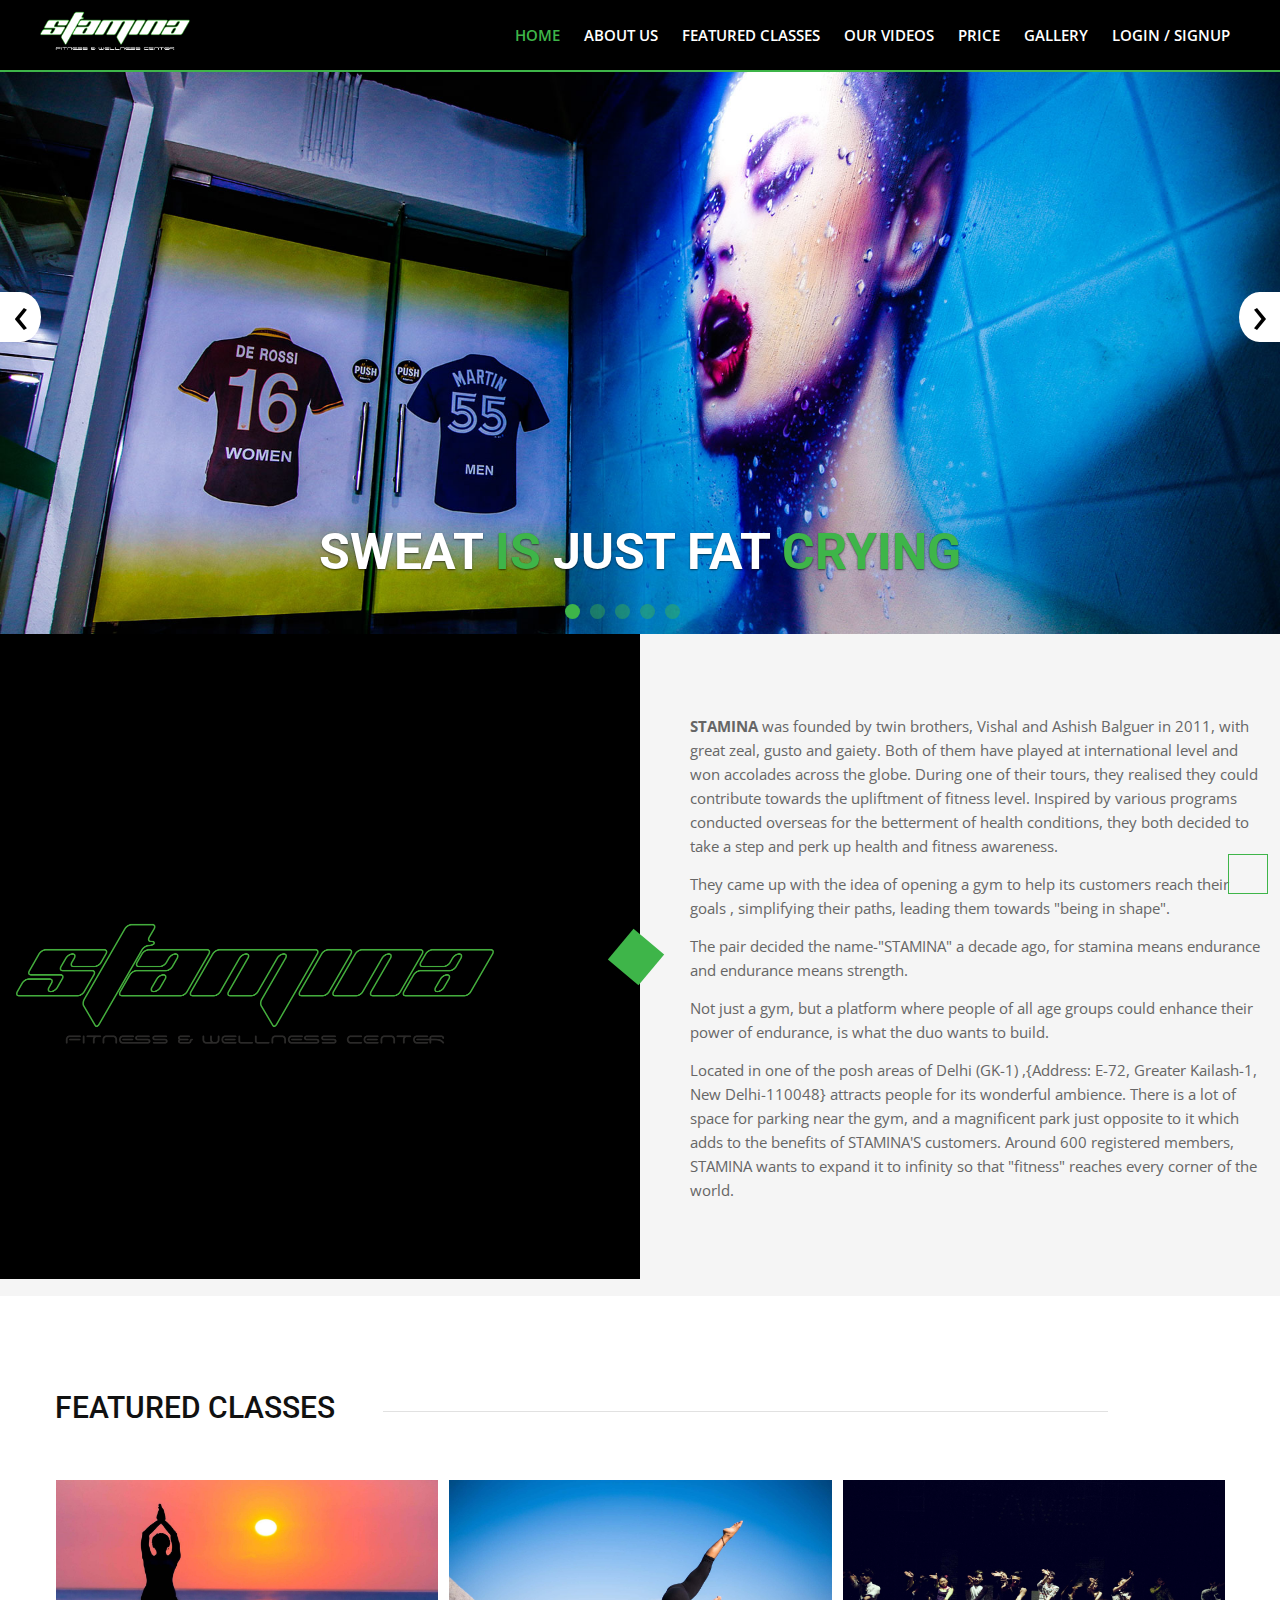
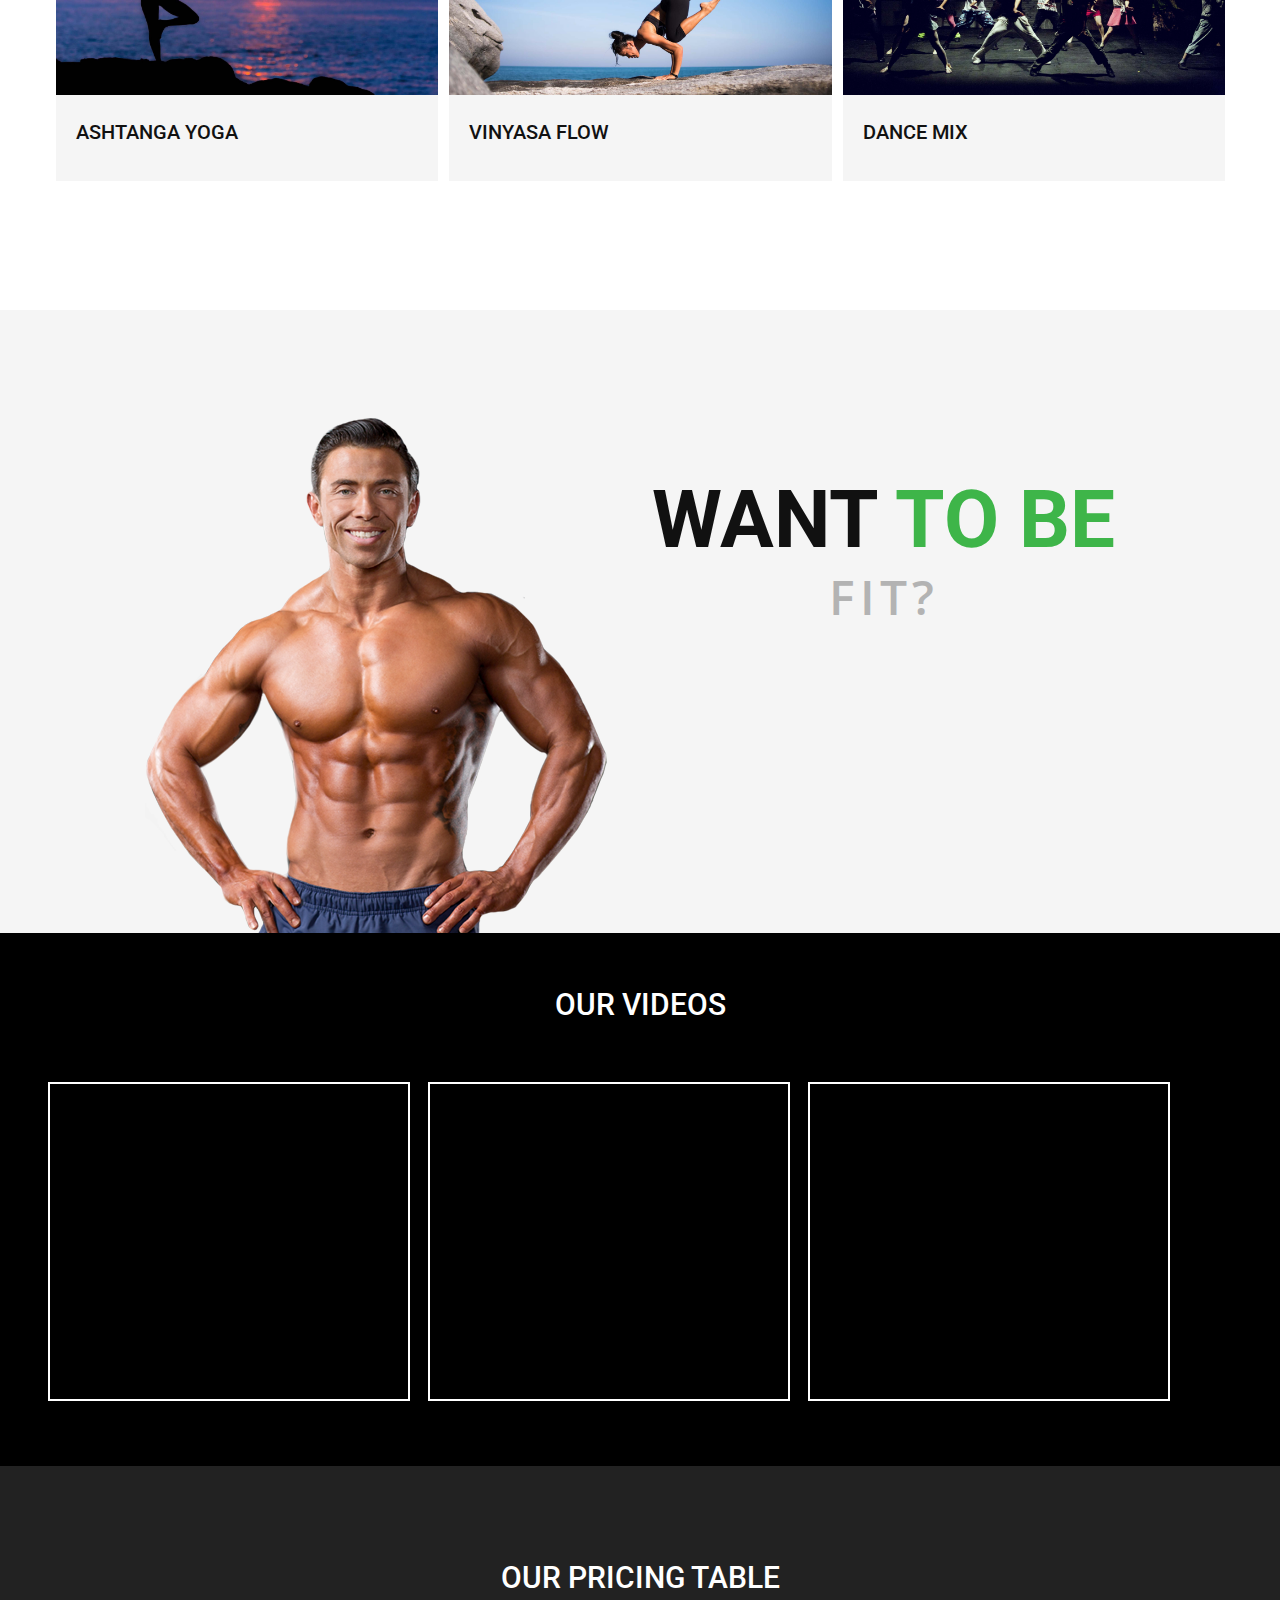
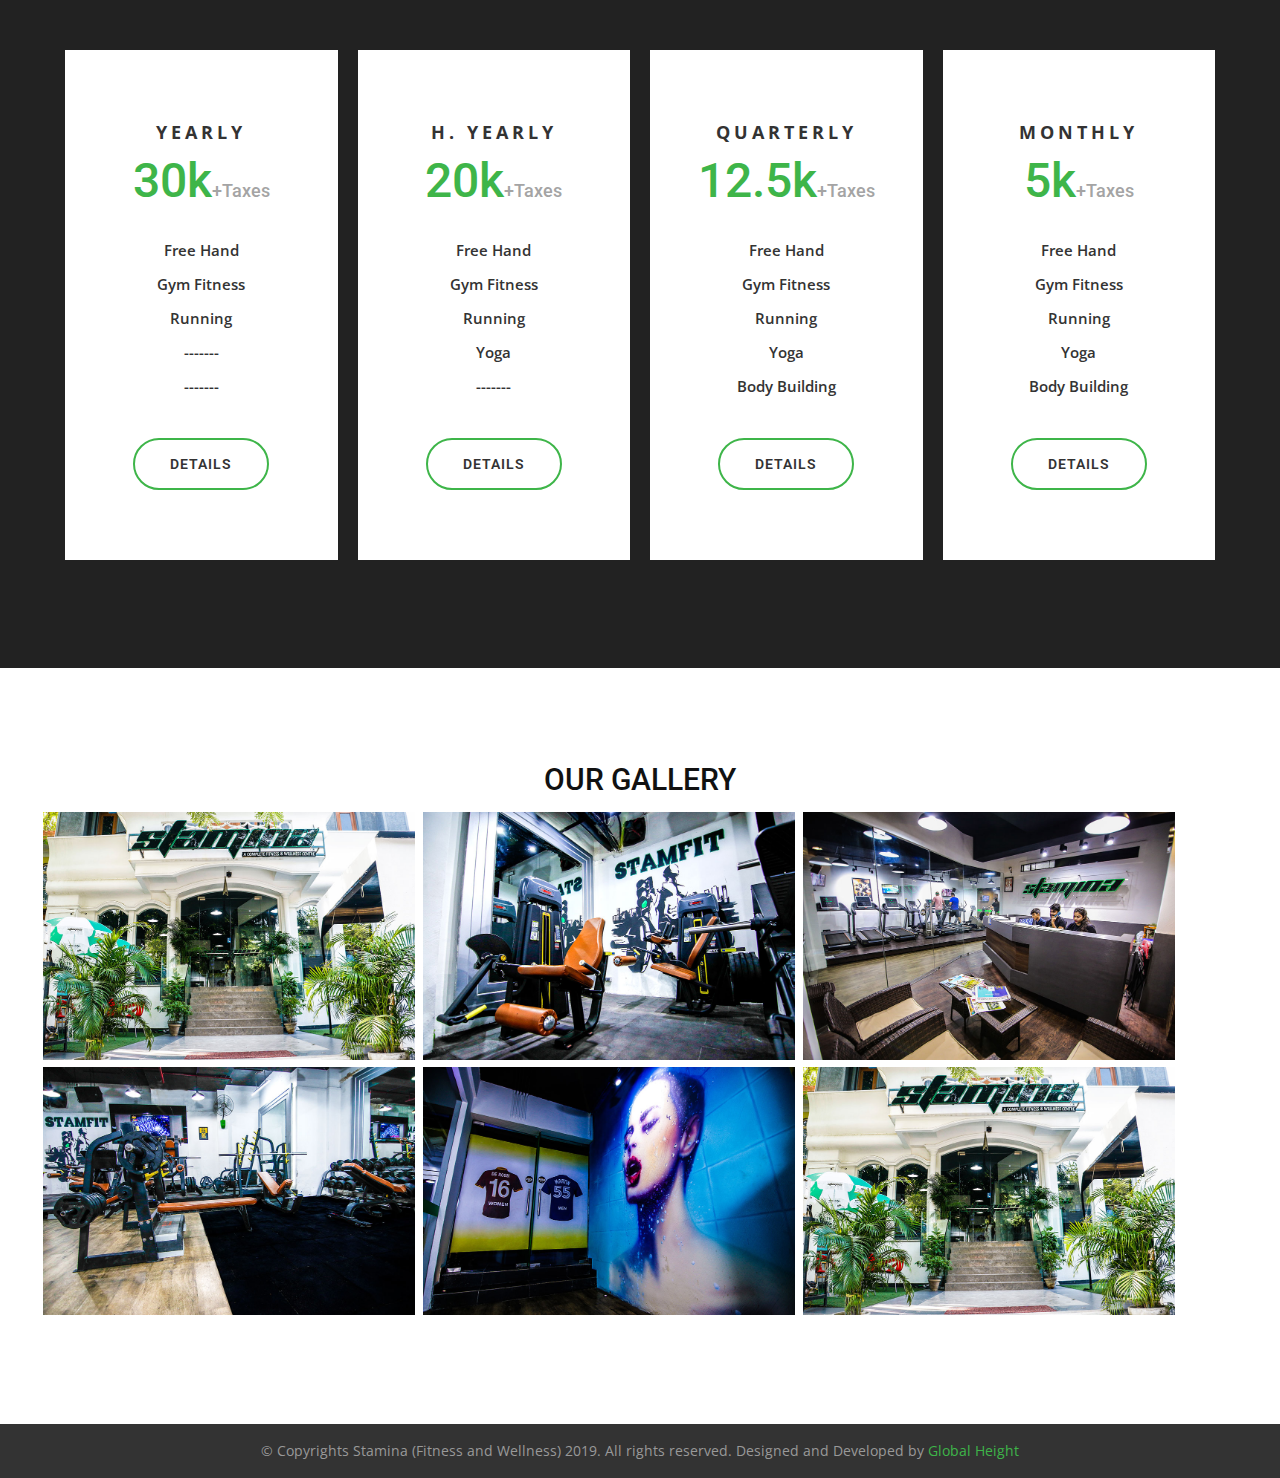
==== index.html @ f1e79137 "intial commit" ====
﻿<html>
<head>
    <meta charset="utf-8">
    <meta http-equiv="x-ua-compatible" content="ie=edge">
    <title>Fitness and Wellness</title>
    <meta name="robots" content="index, follow">
    <meta name="viewport" content="width=device-width, initial-scale=1">





    <!-- Font Awesome CSS
        ============================================ -->
    <link href="css/font-awesome.min.css" rel="stylesheet" />
    <link rel="stylesheet" href="css/main.css">
    <link rel="stylesheet" type="text/css" href="css/flaticon.css">
    <link rel="stylesheet" type="text/css" href="css/site.css">
    <link href="css/owl.carousel.min.css" rel="stylesheet" />
    <link href="css/owl.theme.default.css" rel="stylesheet" />


    <style>
        .css-only-modal-check {
            pointer-events: auto;
        }

            .css-only-modal-check:checked ~ .css-only-modal {
                opacity: 1;
                pointer-events: auto;
            }

        .css-only-modal {
            width: 60%;
            background: #FFF;
            z-index: 1;
            display: inline-block;
            position: relative;
            pointer-events: auto;
            padding: 25px;
            text-align: right;
            border-radius: 4px;
            white-space: normal;
            display: inline-block;
            vertical-align: middle;
            opacity: 0;
            pointer-events: none;
        }

            .css-only-modal h2 {
                text-align: center;
            }

            .css-only-modal p {
                text-align: left;
            }

        .css-only-modal-close {
            position: absolute;
            top: -2px;
            right: 5px;
        }

        .css-only-modal-check {
            display: none;
        }

            .css-only-modal-check:checked ~ #screen-shade {
                opacity: 0.5;
                pointer-events: auto;
            }

        #screen-shade {
            opacity: 0;
            background: #000;
            position: absolute;
            left: 0;
            right: 0;
            top: 0;
            bottom: 0;
            pointer-events: none;
            transition: opacity 0.8s;
        }

        .inverse {
            color: DarkCyan;
            background: White;
        }

        .grey {
            color: White;
            background: DimGrey;
        }

        .grey-light {
            color: DimGrey;
            background: White;
        }
    </style>







    <link rel="stylesheet" href="css/style.css">
</head>

<body>

    <!-- Start wrapper -->
    <div class="wrapper">
        <header class="main-header header-style1 stick" id="sticker">
            <!-- Start Header Top Area -->
            <div class="header-top-area">
                <div class="container">
                    <div class="row">
                        <div class="div-box">
                            <div class="logo-area">
                                <a href="/" title="Stamina Wellness &amp; Fitness Centre">
                                    <img src="images/logo.png" alt="logo"></a>
                            </div>
                            <div class="main-menu">
                                <nav>
                                    <ul id="nav">
                                        <li class="current"><a href="#myCarousel">Home</a></li>
                                        <li><a href="#about">About us</a></li>
                                        <li><a href="#classes">FEATURED CLASSES</a></li>
                                        <li><a href="#schedule">OUR VIDEOS</a></li>
                                        <li><a href="#price">Price</a></li>
                                        <li><a href="#gallery">gallery</a></li>
                                        <li><a href="javascript:void(0);">Login / Signup</a></li>
                                    </ul>
                                </nav>
                            </div>
                        </div>

                    </div>
                </div>
            </div>
            <!-- End header Top Area -->

            <!-- mobile-menu-area start -->
            <div class="mobile-menu-area">
                <div class="container">
                    <div class="row">
                        <div class="col-md-12">
                            <div class="mobile-menu">
                                <nav id="dropdown" style="display: block;">
                                    <ul>
                                        <li><a href="#about" title="About Stamina Wellness &amp; Fitness Centre">About</a></li>
                                        <li><a href="#classes" title="Featured Classes">Classes</a></li>
                                        <li><a href="#schedule" title="Videos of Stamfit">Videos</a></li>
                                        <li><a href="#trainers" title="Stamfit's Trainers">Trainers</a></li>
                                        <li><a href="#price" title="Our Price">Price</a>

                                        </li>
                                        <li><a href="#news" title="Latest News">News</a></li>
                                        <li><a href="#contact" title="Contact Stamina Wellness &amp; Fitness Centre">Contact</a></li>
                                    </ul>
                                </nav>
                            </div>
                        </div>
                    </div>
                </div>
            </div>
            <!-- mobile-menu-area end -->
        </header>
        <!-- End Header area -->

        <!-- Start slider area  -->

        <div class="container-fluid d">


            <div id="myCarousel" class="carousel slide owl-carousel">

                <div class="item">
                    <img src="images/slide3.jpg" alt="Los Angeles" style="width: 100%;">
                    <div class="carousel-caption">
                        <h3 class="dd">SWEAT <span style="color: #3EB549;">IS</span> JUST FAT <span style="color: #3EB549;">CRYING</span></h3>

                    </div>
                </div>
                <div class="item active">
                    <img src="images/slide4.jpg" alt="Chicago" style="width: 100%;">
                    <div class="carousel-caption">
                        <h3 class="dd">SWEAT <span style="color: #3EB549;">IS</span> JUST FAT <span style="color: #3EB549;">CRYING</span></h3>

                    </div>
                </div>
                <div class="item">
                    <img src="images/slide5.jpg" alt="New York" style="width: 100%;">
                    <div class="carousel-caption">
                        <h3 class="dd">SWEAT <span style="color: #3EB549;">IS</span> JUST FAT <span style="color: #3EB549;">CRYING</span></h3>

                    </div>
                </div>
                <div class="item">
                    <img src="images/slide6.jpg" alt="New York" style="width: 100%;">
                    <div class="carousel-caption">
                        <h3 class="dd">SWEAT <span style="color: #3EB549;">IS</span> JUST FAT <span style="color: #3EB549;">CRYING</span></h3>

                    </div>
                </div>
                <div class="item">
                    <img src="images/slide7.jpg" alt="New York" style="width: 100%;">
                    <div class="carousel-caption">
                        <h3 class="dd">SWEAT <span style="color: #3EB549;">IS</span> JUST FAT <span style="color: #3EB549;">CRYING</span></h3>

                    </div>
                </div>

            </div>
        </div>





        <!-- Start About fitness area -->
        <div class="about-fitness-area" id="about">
            <div class="container-fluid">
                <div class="about-fitness-left">
                    <div class="about-left-img padding-space">
                        <img src="images/about-logo.png" alt="Stamina">
                        <div class="overly">
                        </div>
                    </div>
                </div>
                <div class="about-fitness-right padding-space">
                    <p><strong>STAMINA</strong> was founded by twin brothers, Vishal and Ashish Balguer in 2011, with great zeal, gusto and gaiety. Both of them have played at international level and won accolades across the globe. During one of their tours, they realised they could contribute towards the upliftment of fitness level. Inspired by various programs conducted overseas for the betterment of health conditions, they both decided to take a step and perk up health and fitness awareness.</p>
                    <p>They came up with the idea of opening a gym to help its customers reach their goals , simplifying their paths, leading them towards "being in shape".</p>
                    <p>The pair decided the name-"STAMINA" a decade ago, for stamina means endurance and endurance means strength.</p>
                    <p>Not just a gym, but a platform where people of all age groups could enhance their power of endurance, is what the duo wants to build.</p>
                    <p>Located in one of the posh areas of Delhi (GK-1) ,{Address: E-72, Greater Kailash-1, New Delhi-110048} attracts people for its wonderful ambience. There is a lot of space for parking near the gym, and a magnificent park just opposite to it which adds to the benefits of STAMINA'S customers. Around 600 registered members, STAMINA wants to expand it to infinity so that "fitness" reaches every corner of the world.</p>


                </div>
            </div>
        </div>
        <!-- End About fitness area -->

        <!-- Start feature classes area -->
        <div class="feature-classes-area nav-on-hover" id="classes">
            <div class="container">
                <div class="section-title">
                    <h2>Featured Classes</h2>
                </div>
            </div>
            <div class="container">
                <div id="featuredclasses" class="owl-carousel gym-carousel nav-control-top">
                    <div class="item">
                        <div class="single-product-classes">
                            <div class="single-product">
                                <a href="#" title="ASHTANGA YOGA">
                                    <img class="img-responsive" src="images/ashtanga.jpg" alt="product"></a>

                            </div>
                            <div class="product-content">
                                <h3><a href="#" title="ASHTANGA YOGA">ASHTANGA YOGA</a></h3>
                            </div>
                        </div>
                    </div>
                    <div class="item">
                        <div class="single-product-classes">
                            <div class="single-product">
                                <a href="#" title="VINYASA FLOW">
                                    <img class="img-responsive" src="images/vinyasa.png" alt="product"></a>

                            </div>
                            <div class="product-content">
                                <h3><a href="#" title="VINYASA FLOW">VINYASA FLOW</a></h3>
                            </div>
                        </div>
                    </div>
                    <div class="item">
                        <div class="single-product-classes">
                            <div class="single-product">
                                <a href="#" title="DANCE MIX">
                                    <img class="img-responsive" src="images/dance-mix.jpg" alt="product"></a>
                            </div>
                            <div class="product-content">
                                <h3><a href="#" title="DANCE MIX">DANCE MIX</a></h3>
                                <!--<span class="author"><i class="fa fa-user"></i>Jhon Carry</span>-->
                            </div>
                        </div>
                    </div>
                    <div class="item active">
                        <div class="single-product-classes">
                            <div class="single-product">
                                <a href="#" title="Daily Yoga">
                                    <img class="img-responsive" src="images/daily-yoga.jpg" alt="product"></a>

                            </div>
                            <div class="product-content">
                                <h3><a href="#" title="Daily Yoga">Daily Yoga</a></h3>
                                <!--<span class="author"><i class="fa fa-user"></i>Jhon Carry</span>-->
                            </div>
                        </div>
                    </div>
                    <div class="item active">
                        <div class="single-product-classes">
                            <div class="single-product">
                                <a href="#" title="ZUMBA">
                                    <img class="img-responsive" src="images/zumba.png" alt="product"></a>
                            </div>
                            <div class="product-content">
                                <h3><a href="#" title="ZUMBA">ZUMBA</a></h3>
                            </div>
                        </div>
                    </div>
                </div>
            </div>
        </div>
        <!-- End feature product area -->
        <!-- Start being body builder area -->
        <div class="being-body-builder  bg-secondary padding-top">
            <div class="container">
                <div class="div-box">
                    <div class="div-box-left">
                        <div class="being-left-img">
                            <img src="images/being-builder.png" alt="being-builder">
                        </div>
                    </div>
                    <div class="div-box-right">
                        <div class="being-right-content">
                            <div class="being-content">
                                <h2>WANT <span>TO BE</span></h2>
                                <p>FIT?</p>
                            </div>
                        </div>
                    </div>
                </div>
            </div>
        </div>
        <!-- End being body builder area -->

        <!-- Start class schedule area -->
        <div class="class-schedule" id="schedule">
            <div class="container">
                <div class="row">
                    <div class="col-lg-12 col-md-12 col-sm-12 col-xs-12">
                        <div class="section-title">
                            <h2>Our Videos</h2>
                        </div>
                    </div>
                </div>
                <div class="row portfolioContainer gallery-wrapper zoom-gallery" style="position: relative; height: 329px;">
                    <div class="col-lg-4 col-md-4 col-sm-4 col-xs-12 Yoga Gym" style="position: absolute; left: 0px; top: 0px;">
                        <div class="gallery-boxeas">
                            <iframe width="100%" height="315" src="https://www.youtube.com/embed/RDUNcm5e3fc" frameborder="0" allow="autoplay; encrypted-media" allowfullscreen=""></iframe>
                        </div>
                    </div>


                    <div class="col-lg-4 col-md-4 col-sm-4 col-xs-12 Yoga Gym" style="position: absolute; left: 380px; top: 0px;">
                        <div class="gallery-boxeas">
                            <iframe width="100%" height="315" src="https://www.youtube.com/embed/rJl1Ot7H3kY" frameborder="0" allow="autoplay; encrypted-media" allowfullscreen=""></iframe>
                        </div>
                    </div>

                    <div class="col-lg-4 col-md-4 col-sm-4 col-xs-12 Yoga Gym" style="position: absolute; left: 760px; top: 0px;">
                        <div class="gallery-boxeas">
                            <iframe width="100%" height="315" src="https://www.youtube.com/embed/jFDiUPGBBL8" frameborder="0" allow="autoplay; encrypted-media" allowfullscreen=""></iframe>
                        </div>
                    </div>

                </div>

            </div>
        </div>
        <!-- End class schedule area -->

       





        <!-- Start Price Table area -->
        <div class="price-table-area" id="price">
            <div class="container">
                <div class="section-title">
                    <h2>Our Pricing Table</h2>
                </div>
            </div>
            <div class="container">
                <div class="div-box">
                    <div class="col-lg-3 col-md-3 col-sm-6 col-xs-12 hvr-float-shadow">
                        <div class="price-table-box">
                            <span>Yearly</span>
                            <h3>30k<span>+Taxes</span></h3>
                            <ul>
                                <li>Free Hand</li>
                                <li>Gym Fitness</li>
                                <li>Running</li>
                                <li>-------</li>
                                <li>-------</li>
                            </ul>
                            <a class="custom-button" data-title="Become A Member" href="#contact">Details</a>
                        </div>
                    </div>
                    <div class="col-lg-3 col-md-3 col-sm-6 col-xs-12 hvr-float-shadow">
                        <div class="price-table-box">
                            <span>H. Yearly</span>
                            <h3>20k<span>+taxes</span></h3>
                            <ul>
                                <li>Free Hand</li>
                                <li>Gym Fitness</li>
                                <li>Running</li>
                                <li>Yoga</li>
                                <li>-------</li>
                            </ul>
                            <a class="custom-button" data-title="Become A Member" href="#contact">Details</a>
                        </div>
                    </div>
                    <div class="col-lg-3 col-md-3 col-sm-6 col-xs-12 hvr-float-shadow">
                        <div class="price-table-box">
                            <span>Quarterly</span>
                            <h3>12.5k<span>+taxes</span></h3>
                            <ul>
                                <li>Free Hand</li>
                                <li>Gym Fitness</li>
                                <li>Running</li>
                                <li>Yoga</li>
                                <li>Body Building</li>
                            </ul>
                            <a class="custom-button" data-title="Become A Member" href="#contact">Details</a>
                        </div>
                    </div>
                    <div class="col-lg-3 col-md-3 col-sm-6 col-xs-12 hvr-float-shadow">
                        <div class="price-table-box">
                            <span>Monthly</span>
                            <h3>5k<span>+Taxes</span></h3>
                            <ul>
                                <li>Free Hand</li>
                                <li>Gym Fitness</li>
                                <li>Running</li>
                                <li>Yoga</li>
                                <li>Body Building</li>
                            </ul>
                            <a class="custom-button" data-title="Become A Member" href="#contact">Details</a>
                        </div>
                    </div>
                </div>
            </div>
        </div>
        <!-- End Price Table area -->

        <!-- Gallery Area Start Here -->
        <div class="gallery-area" id="gallery">
            <div class="container">
                <div class="row">
                    <div class="col-lg-12 col-md-12 col-sm-12 col-xs-12">
                        <div class="section-title glery">
                            <h2>Our Gallery</h2>
                        </div>
                    </div>
                </div>
                <div class="row portfolioContainer gallery-wrapper zoom-gallery" style="position: relative; height: 510.906px;">
                    <div class="col-lg-4 col-md-4 col-sm-6 col-xs-12 Yoga Gym" style="position: absolute; left: 0px; top: 0px;">
                        <div class="gallery-box">
                            <img src="images/1.jpg" class="img-responsive" alt="gallery">
                        </div>
                    </div>
                    <div class="col-lg-4 col-md-4 col-sm-6 col-xs-12 Running Gym Fitness" style="position: absolute; left: 380px; top: 0px;">
                        <div class="gallery-box">
                            <img src="images/2.jpg" class="img-responsive" alt="gallery">
                        </div>
                    </div>
                    <div class="col-lg-4 col-md-4 col-sm-6 col-xs-12 Yoga Running Fitness" style="position: absolute; left: 760px; top: 0px;">
                        <div class="gallery-box">
                            <img src="images/3.jpg" class="img-responsive" alt="gallery">
                        </div>
                    </div>
                    <div class="col-lg-4 col-md-4 col-sm-6 col-xs-12 Yoga Gym" style="position: absolute; left: 0px; top: 255px;">
                        <div class="gallery-box">
                            <img src="images/4.jpg" class="img-responsive" alt="gallery">
                        </div>
                    </div>
                    <div class="col-lg-4 col-md-4 col-sm-6 col-xs-12 room Gym Fitness" style="position: absolute; left: 380px; top: 255px;">
                        <div class="gallery-box">
                            <img src="images/5.jpg" class="img-responsive" alt="gallery">
                        </div>
                    </div>
                    <div class="col-lg-4 col-md-4 col-sm-6 col-xs-12 Yoga campus" style="position: absolute; left: 760px; top: 255px;">
                        <div class="gallery-box">
                            <img src="images/6.jpg" class="img-responsive" alt="gallery">
                        </div>
                    </div>
                </div>

                

            </div>
        </div>
        <!-- Gallery Area End Here -->



    </div>




    <!-- Start footer Area -->
    <footer>

        <!-- End footer Area -->
        <!-- Start copyright area -->
        <div class="copy-right-area">
            <div class="container">
                <div class="row">
                    <div class="col-lg-12 col-md-12 col-sm-1">
                        <div class="copy-right">
                            <p>© Copyrights Stamina (Fitness and Wellness) 2019. All rights reserved. Designed and Developed by<a href="http://www.globalheight.com" target="_blank" title="Global Height"> Global Height</a></p>
                        </div>
                    </div>
                </div>
            </div>
        </div>
    </footer>
    <!-- End copyright area -->

    <!-- End wrapper -->
    <a href="#" class="scrollToTop" style="display: block;"></a>
    <!-- jquery
        ============================================ -->

    <script src="js/jquery.min.js"></script>
    <script src="js/owl.carousel.js"></script>
    <!--<script src="js/home.js"></script>-->

    <script>
        var owl = $('#featuredclasses');
        owl.owlCarousel({
            margin: 10,
            loop: true,
            responsive: {
                0: {
                    items: 1
                },
                600: {
                    items: 2
                },
                1000: {
                    items: 3
                }
            }
        })

        var owl = $('#myCarousel');
        owl.owlCarousel({
            navigation: true,
            nav: true,
            margin: 10,
            loop: true,
            responsive: {
                0: {
                    items: 1
                },
                600: {
                    items: 1
                },
                1000: {
                    items: 1
                }
            }
        })
        var owl = $('#gym-carousel');
        owl.owlCarousel({
            margin: 10,
            loop: true,
            responsive: {
                0: {
                    items: 1
                },
                600: {
                    items: 1
                },
                1000: {
                    items: 2
                }
            }
        })





    </script>





</body>
</html>
---- css/flaticon.css ----
/*
  	Flaticon icon font: Flaticon
  	Creation date: 01/02/2017 11:29
  	*/

@font-face {
  font-family: "Flaticon";
  src: url("../fonts/Flaticon.eot");
  src: url("../fonts/Flaticon.eot");
  src: url("../fonts/Flaticond41d.eot?#iefix") format("embedded-opentype"),
       url("../fonts/Flaticon.woff") format("woff"),
       url("../fonts/Flaticon.ttf") format("truetype"),
       url("../fonts/Flaticon.svg#Flaticon") format("svg");
  font-weight: normal;
  font-style: normal;
}

@media screen and (-webkit-min-device-pixel-ratio:0) {
  @font-face {
    font-family: "Flaticon";
    src: url("http://www.radiustheme.com/demo/html/gymedge/one-page/css/Flaticon.svg#Flaticon") format("svg");
  }
}

[class^="flaticon-"]:before, [class*=" flaticon-"]:before,
[class^="flaticon-"]:after, [class*=" flaticon-"]:after {   
  font-family: Flaticon;
  font-size: 36px;
  font-style: normal;
  line-height: 36px;
}

.flaticon-dumbbell:before { content: "\f100"; }
.flaticon-exercise:before { content: "\f101"; }
.flaticon-exercise-1:before { content: "\f102"; }
.flaticon-gym:before { content: "\f103"; }
.flaticon-gym-1:before { content: "\f104"; }
.flaticon-meditation:before { content: "\f105"; }
.flaticon-olympic-weightlifting:before { content: "\f106"; }
.flaticon-people:before { content: "\f107"; }
.flaticon-sports:before { content: "\f108"; }
.flaticon-sports-1:before { content: "\f109"; }
.flaticon-sports-2:before { content: "\f10a"; }
.flaticon-sports-3:before { content: "\f10b"; }
.flaticon-woman-stretching-her-body-on-the-floor:before { content: "\f10c"; }
---- css/style.css ----
@import url('https://fonts.googleapis.com/css?family=Open+Sans:300,400,600,700|Roboto:300,400,500,700');

* {
    margin:0px; padding:0px;
}

body {
  background: #ffffff;
  font-family: 'Open Sans', sans-serif;
  font-size: 15px;
  font-weight: 400;
  color: #666666;
  vertical-align: baseline;
  line-height: 24px;
}
html,
body {
  height: 100%;
}
.floatleft {
  float: left;
}
.floatright {
  float: right;
}
.alignleft {
  float: left;
  margin-right: 15px;
  margin-bottom: 15px;
}
.alignright {
  float: right;
  margin-left: 15px;
  margin-bottom: 15px;
}
.aligncenter {
  display: block;
  margin: 0 auto 15px;
}
.padding-space {
  padding-top: 80px;
  padding-bottom: 80px;
}
.padding-top {
  padding-top: 100px;
}
.padding-bottom {
  padding-bottom: 100px;
}
a:focus {
  outline: 0px solid;
}
img {
  max-width: 100%;
  height: auto;
}
.fix {
  overflow: hidden;
}
p {
  margin: 0 0 14px;
}
h1,
h2,
h3,
h4,
h5,
h6 {
  font-family: 'Roboto', sans-serif;
  margin: 0 0 20px;
  font-weight: 500;
}
h2 {
  color: #111111;
  font-size: 30px;
  text-transform: uppercase;
}
h3 {
  color: #111111;
  font-size: 20px;
  text-transform: capitalize;
}
h4 {
  color: #111111;
  font-size: 16px;
}
a {
  color: #3EB549;
  transition: all 0.3s ease 0s;
  text-decoration: none;
}
a:hover,
a:focus {
  color: #b0360a;
  text-decoration: none;
}
a:active,
a:hover {
  outline: 0 none;
}
ul {
  list-style: none;
  margin: 0;
  padding: 0;
}
blockquote {
  border-left: 3px solid #3EB549;
  font-size: 18px;
  font-style: italic;
  margin-left: 50px;
  margin-top: 15px;
  margin-bottom: 30px;
  padding-top: 0;
  padding-bottom: 0;
}
.wrapper {
  -webkit-transition: all 0.5s ease-out;
  -moz-transition: all 0.5s ease-out;
  -ms-transition: all 0.5s ease-out;
  -o-transition: all 0.5s ease-out;
  transition: all 0.5s ease-out;
}
.acurate {
  padding: 0;
}
.section-title-default {
  text-transform: uppercase;
  text-align: center;
  font-size: 28px;
  color: #222222;
}
@media only screen and (max-width: 1199px) {
  .section-title-default {
    font-size: 28px;
  }
}
@media only screen and (max-width: 991px) {
  .section-title-default {
    font-size: 26px;
  }
}
@media only screen and (max-width: 767px) {
  .section-title-default {
    font-size: 24px;
  }
}
@media only screen and (max-width: 479px) {
  .section-title-default {
    font-size: 22px;
  }
}
@media only screen and (max-width: 320px) {
  .section-title-default {
    font-size: 20px;
  }
}
.section-title-white {
  text-transform: uppercase;
  text-align: center;
  font-size: 28px;
  color: #ffffff;
}
@media only screen and (max-width: 1199px) {
  .section-title-white {
    font-size: 28px;
  }
}
@media only screen and (max-width: 991px) {
  .section-title-white {
    font-size: 26px;
  }
}
@media only screen and (max-width: 767px) {
  .section-title-white {
    font-size: 24px;
  }
}
@media only screen and (max-width: 479px) {
  .section-title-white {
    font-size: 22px;
  }
}
@media only screen and (max-width: 320px) {
  .section-title-white {
    font-size: 20px;
  }
}
.title-bar {
  margin-bottom: 50px;
  position: relative;
}
.title-bar:before {
  height: 3px;
  width: 60px;
  background: #3EB549;
  content: "";
  bottom: -30px;
  left: 0;
  right: 0;
  margin: 0 auto;
  position: absolute;
  -webkit-transition: all 0.5s ease-out;
  -moz-transition: all 0.5s ease-out;
  -ms-transition: all 0.5s ease-out;
  -o-transition: all 0.5s ease-out;
  transition: all 0.5s ease-out;
}
.title-bar-left {
  margin-bottom: 32px;
  position: relative;
}
.title-bar-left:before {
  height: 3px;
  width: 40px;
  background: #3EB549;
  content: "";
  bottom: -15px;
  left: 0;
  position: absolute;
  -webkit-transition: all 0.5s ease-out;
  -moz-transition: all 0.5s ease-out;
  -ms-transition: all 0.5s ease-out;
  -o-transition: all 0.5s ease-out;
  transition: all 0.5s ease-out;
}
.title-bar-high {
  margin-bottom: 50px;
  position: relative;
}
.title-bar-high:before {
  height: 3px;
  width: 65px;
  background: #3EB549;
  content: "";
  bottom: -25px;
  left: 0;
  right: 0;
  margin: 0 auto;
  position: absolute;
  -webkit-transition: all 0.5s ease-out;
  -moz-transition: all 0.5s ease-out;
  -ms-transition: all 0.5s ease-out;
  -o-transition: all 0.5s ease-out;
  transition: all 0.5s ease-out;
}
.sub-title-default {
  width: 80%;
  margin: 0 auto;
  text-align: center;
  margin-bottom: 40px;
  color: #646464;
}
@media only screen and (max-width: 479px) {
  .sub-title-default {
    width: 100%;
  }
}
.sub-title-white {
  width: 80%;
  margin: 0 auto;
  text-align: center;
  margin-bottom: 40px;
  color: #ffffff;
}
@media only screen and (max-width: 479px) {
  .sub-title-white {
    width: 100%;
  }
}
.bg-secondary {
  position: relative;
}
.bg-secondary:before {
  content: "";
  background-color: #f5f5f5;
  height: 100%;
  width: 100%;
  top: 0;
  position: absolute;
  left: 0;
  right: 0;
  z-index: -1;
}
.section-top {
  margin-top: 40px;
}
.clear {
  clear: both;
}
.owl-theme .owl-controls .owl-page span {
  background: #e2e2e1;
  opacity: 1;
  height: 12px;
  width: 12px;
}
.owl-theme .owl-controls .owl-page.active span,
.owl-theme .owl-controls.clickable .owl-page:hover span {
  background: #3EB549;
  transition: all 0.3s ease 0s;
}
.owl-arrow .owl-controls {
  position: absolute;
  top: -100px;
  right: 0;
  margin: 0;
}
.owl-arrow .owl-controls .owl-buttons > div {
  background: #3EB549;
  margin: 5px 2px;
  padding: 3px 12px;
  transition: all 0.3s ease 0s;
}
.owl-arrow .owl-controls .owl-buttons > div:hover {
  background: #111111;
}
.owl-arrow .owl-controls .owl-buttons .owl-prev {
  border-radius: 0;
  opacity: 1;
}
.owl-arrow .owl-controls .owl-buttons .owl-next {
  border-radius: 0;
  opacity: 1;
}
.owl-arrow .owl-controls .owl-buttons > div .fa {
  font-size: 20px;
  line-height: inherit;
}
.no-gutter > [class*='col-'] {
  padding-right: 0;
  padding-left: 0;
}
#preloader {
  background: #ffffff url(img/preloader.gif) no-repeat scroll center center;
  height: 100%;
  left: 0;
  overflow: visible;
  position: fixed;
  top: 0;
  width: 100%;
  z-index: 99999;
}
.btn-details {
  color: #ffffff;
  border: 2px solid #ffffff;
  text-transform: uppercase;
  padding: 8px 25px;
  display: inline-block;
  font-weight: 700;
  border-radius: 45px;
  -webkit-transition: all 0.5s ease-out;
  -moz-transition: all 0.5s ease-out;
  -ms-transition: all 0.5s ease-out;
  -o-transition: all 0.5s ease-out;
  transition: all 0.5s ease-out;
}
.btn-details:hover {
  background: #ffffff;
  color: #3EB549;
}
.nav-control-top .owl-controls {
  top: -30%;
  right: -3px;
  position: absolute;
}
@media (min-width: 1025px) and (max-width: 1199px) {
  .nav-control-top .owl-controls {
    top: -35%;
  }
}
@media (min-width: 992px) and (max-width: 1024px) {
  .nav-control-top .owl-controls {
    top: -30%;
  }
}
@media (min-width: 768px) and (max-width: 991px) {
  .nav-control-top .owl-controls {
    top: -27%;
  }
}
@media only screen and (max-width: 767px) {
  .nav-control-top .owl-controls {
    position: initial;
  }
}
.nav-control-top .owl-controls i {
  color: #ffffff;
  display: block;
  line-height: 24px;
  font-weight: 500;
  -webkit-transition: all 0.5s ease-out;
  -moz-transition: all 0.5s ease-out;
  -ms-transition: all 0.5s ease-out;
  -o-transition: all 0.5s ease-out;
  transition: all 0.5s ease-out;
}
.nav-control-top .owl-controls .owl-nav {
  margin-top: 0;
}
.nav-control-top .owl-controls .owl-nav > div {
  border: 1px solid #3EB549;
  background: #3EB549;
  opacity: 1;
  font-size: 20px;
  margin: 0 4px;
  height: 35px;
  width: 30px;
  border-radius: 0;
  -webkit-transition: all 0.5s ease-out;
  -moz-transition: all 0.5s ease-out;
  -ms-transition: all 0.5s ease-out;
  -o-transition: all 0.5s ease-out;
  transition: all 0.5s ease-out;
}
@media only screen and (max-width: 767px) {
  .nav-control-top .owl-controls .owl-prev {
    position: absolute;
    top: 50%;
    -webkit-transform: translateY(-50%);
    -moz-transform: translateY(-50%);
    -ms-transform: translateY(-50%);
    -o-transform: translateY(-50%);
    transform: translateY(-50%);
    left: -18px;
  }
}
.nav-control-top .owl-controls .owl-prev:hover {
  background: transparent;
  -webkit-transition: all 0.5s ease-out;
  -moz-transition: all 0.5s ease-out;
  -ms-transition: all 0.5s ease-out;
  -o-transition: all 0.5s ease-out;
  transition: all 0.5s ease-out;
}
.nav-control-top .owl-controls .owl-prev:hover i {
  color: #3EB549;
}
@media only screen and (max-width: 767px) {
  .nav-control-top .owl-controls .owl-next {
    position: absolute;
    top: 50%;
    -webkit-transform: translateY(-50%);
    -moz-transform: translateY(-50%);
    -ms-transform: translateY(-50%);
    -o-transform: translateY(-50%);
    transform: translateY(-50%);
    right: -18px;
  }
}
.nav-control-top .owl-controls .owl-next:hover {
  background: transparent;
  -webkit-transition: all 0.5s ease-out;
  -moz-transition: all 0.5s ease-out;
  -ms-transition: all 0.5s ease-out;
  -o-transition: all 0.5s ease-out;
  transition: all 0.5s ease-out;
}
.nav-control-top .owl-controls .owl-next:hover i {
  color: #3EB549;
}
.nav-control-middle .owl-controls i {
  color: #ffffff;
  display: block;
  line-height: 24px;
  -webkit-transition: all 0.5s ease-out;
  -moz-transition: all 0.5s ease-out;
  -ms-transition: all 0.5s ease-out;
  -o-transition: all 0.5s ease-out;
  transition: all 0.5s ease-out;
}
.nav-control-middle .owl-controls .owl-nav {
  margin-top: 0;
}
.nav-control-middle .owl-controls .owl-nav > div {
  opacity: 1;
  border: 1px solid #3EB549;
  background: #3EB549;
  font-size: 20px;
  margin: 0 4px;
  height: 35px;
  width: 30px;
  border-radius: 0;
  position: absolute;
  -webkit-transform: translateY(-50%);
  -moz-transform: translateY(-50%);
  -ms-transform: translateY(-50%);
  -o-transform: translateY(-50%);
  transform: translateY(-50%);
  top: 50%;
  -webkit-transition: all 0.5s ease-out;
  -moz-transition: all 0.5s ease-out;
  -ms-transition: all 0.5s ease-out;
  -o-transition: all 0.5s ease-out;
  transition: all 0.5s ease-out;
}
.nav-control-middle .owl-controls .owl-prev {
  left: -50px;
}
@media only screen and (max-width: 1230px) {
  .nav-control-middle .owl-controls .owl-prev {
    left: -18px;
  }
}
.nav-control-middle .owl-controls .owl-prev:hover {
  background: transparent;
  border: 1px solid #3EB549;
}
.nav-control-middle .owl-controls .owl-prev:hover i {
  color: #3EB549;
}
.nav-control-middle .owl-controls .owl-next {
  right: -50px;
}
@media only screen and (max-width: 1230px) {
  .nav-control-middle .owl-controls .owl-next {
    right: -18px;
  }
}
.nav-control-middle .owl-controls .owl-next:hover {
  background: transparent;
  border: 1px solid #3EB549;
}
.nav-control-middle .owl-controls .owl-next:hover i {
  color: #3EB549;
}
@media only screen and (max-width: 767px) {
  .nav-on-hover:hover .owl-prev {
    left: -3px;
  }
  .nav-on-hover:hover .owl-next {
    right: -3px;
  }
}
.nav-control-middle-opacity .owl-controls i {
  color: #ffffff;
  display: block;
  line-height: 24px;
  -webkit-transition: all 0.5s ease-out;
  -moz-transition: all 0.5s ease-out;
  -ms-transition: all 0.5s ease-out;
  -o-transition: all 0.5s ease-out;
  transition: all 0.5s ease-out;
}
.nav-control-middle-opacity .owl-controls .owl-nav {
  margin-top: 0;
}
.nav-control-middle-opacity .owl-controls .owl-nav > div {
  border: 1px solid #3EB549;
  background: #3EB549;
  font-size: 20px;
  margin: 0 4px;
  height: 35px;
  width: 30px;
  border-radius: 0;
  position: absolute;
  -webkit-transform: translateY(-50%);
  -moz-transform: translateY(-50%);
  -ms-transform: translateY(-50%);
  -o-transform: translateY(-50%);
  transform: translateY(-50%);
  top: 50%;
  -webkit-transition: all 0.5s ease-out;
  -moz-transition: all 0.5s ease-out;
  -ms-transition: all 0.5s ease-out;
  -o-transition: all 0.5s ease-out;
  transition: all 0.5s ease-out;
}
.nav-control-middle-opacity .owl-controls .owl-prev {
  opacity: 0;
  left: -18px;
  -webkit-transition: all 0.2s ease-out;
  -moz-transition: all 0.2s ease-out;
  -ms-transition: all 0.2s ease-out;
  -o-transition: all 0.2s ease-out;
  transition: all 0.2s ease-out;
}
@media only screen and (max-width: 767px) {
  .nav-control-middle-opacity .owl-controls .owl-prev {
    left: 0;
  }
}
.nav-control-middle-opacity .owl-controls .owl-prev:hover {
  background: transparent;
  border: 1px solid #3EB549;
}
.nav-control-middle-opacity .owl-controls .owl-prev:hover i {
  color: #3EB549;
}
.nav-control-middle-opacity .owl-controls .owl-next {
  opacity: 0;
  right: -18px;
  -webkit-transition: all 0.2s ease-out;
  -moz-transition: all 0.2s ease-out;
  -ms-transition: all 0.2s ease-out;
  -o-transition: all 0.2s ease-out;
  transition: all 0.2s ease-out;
}
@media only screen and (max-width: 767px) {
  .nav-control-middle-opacity .owl-controls .owl-next {
    right: 0;
  }
}
.nav-control-middle-opacity .owl-controls .owl-next:hover {
  background: transparent;
  border: 1px solid #3EB549;
}
.nav-control-middle-opacity .owl-controls .owl-next:hover i {
  color: #3EB549;
}
.nav-on-focus:hover .owl-prev {
  opacity: 1;
}
.nav-on-focus:hover .owl-next {
  opacity: 1;
}
.nav-control-middle-textPrimary .owl-controls i {
  color: #ffffff;
  display: block;
  line-height: 26px;
  -webkit-transition: all 0.3s ease-out;
  -moz-transition: all 0.3s ease-out;
  -ms-transition: all 0.3s ease-out;
  -o-transition: all 0.3s ease-out;
  transition: all 0.3s ease-out;
}
.nav-control-middle-textPrimary .owl-controls .owl-nav {
  margin-top: 0;
}
.nav-control-middle-textPrimary .owl-controls .owl-nav > div {
  border: 1px solid #ffffff;
  background: transparent;
  opacity: 1;
  font-size: 18px;
  margin: 0 4px;
  height: 35px;
  width: 50px;
  border-radius: 50px;
  position: absolute;
  -webkit-transform: translateY(-50%);
  -moz-transform: translateY(-50%);
  -ms-transform: translateY(-50%);
  -o-transform: translateY(-50%);
  transform: translateY(-50%);
  top: 50%;
  -webkit-transition: all 0.3s ease-out;
  -moz-transition: all 0.3s ease-out;
  -ms-transition: all 0.3s ease-out;
  -o-transition: all 0.3s ease-out;
  transition: all 0.3s ease-out;
}
.nav-control-middle-textPrimary .owl-controls .owl-prev {
  left: -90px;
}
.nav-control-middle-textPrimary .owl-controls .owl-prev:hover {
  background: #ffffff;
  border: 1px solid #ffffff;
  -webkit-transition: all 0.3s ease-out;
  -moz-transition: all 0.3s ease-out;
  -ms-transition: all 0.3s ease-out;
  -o-transition: all 0.3s ease-out;
  transition: all 0.3s ease-out;
}
.nav-control-middle-textPrimary .owl-controls .owl-prev:hover i {
  color: #3EB549;
}
.nav-control-middle-textPrimary .owl-controls .owl-next {
  right: -80px;
}
.nav-control-middle-textPrimary .owl-controls .owl-next:hover {
  background: #ffffff;
  border: 1px solid #ffffff;
  -webkit-transition: all 0.3s ease-out;
  -moz-transition: all 0.3s ease-out;
  -ms-transition: all 0.3s ease-out;
  -o-transition: all 0.3s ease-out;
  transition: all 0.3s ease-out;
}
.nav-control-middle-textPrimary .owl-controls .owl-next:hover i {
  color: #3EB549;
}
.nav-control-bottom .owl-controls {
  position: absolute;
  left: 0;
  right: 0;
  margin: 0 auto;
}
.nav-control-bottom .owl-controls i {
  color: #3EB549;
  display: block;
  line-height: 26px;
  -webkit-transition: all 0.3s ease-out;
  -moz-transition: all 0.3s ease-out;
  -ms-transition: all 0.3s ease-out;
  -o-transition: all 0.3s ease-out;
  transition: all 0.3s ease-out;
}
.nav-control-bottom .owl-controls:hover i {
  color: #ffffff;
  -webkit-transition: all 0.3s ease-out;
  -moz-transition: all 0.3s ease-out;
  -ms-transition: all 0.3s ease-out;
  -o-transition: all 0.3s ease-out;
  transition: all 0.3s ease-out;
}
.nav-control-bottom .owl-controls .owl-nav > div {
  border: 1px solid #3EB549;
  background: transparent;
  opacity: 1;
  font-size: 18px;
  margin: 0 4px;
  height: 35px;
  width: 50px;
  border-radius: 50px;
  -webkit-transform: translateY(-50%);
  -moz-transform: translateY(-50%);
  -ms-transform: translateY(-50%);
  -o-transform: translateY(-50%);
  transform: translateY(-50%);
  top: 50%;
  -webkit-transition: all 0.3s ease-out;
  -moz-transition: all 0.3s ease-out;
  -ms-transition: all 0.3s ease-out;
  -o-transition: all 0.3s ease-out;
  transition: all 0.3s ease-out;
}
.nav-control-bottom .owl-controls .owl-nav > div:hover {
  background: #3EB549;
  border: 1px solid #3EB549;
  -webkit-transition: all 0.3s ease-out;
  -moz-transition: all 0.3s ease-out;
  -ms-transition: all 0.3s ease-out;
  -o-transition: all 0.3s ease-out;
  transition: all 0.3s ease-out;
}
.nav-control-bottom .owl-controls .owl-nav > div:hover i {
  color: #ffffff;
}
.nav-control-bottom .owl-controls .owl-prev {
  left: -90px;
}
.nav-control-bottom .owl-controls .owl-next {
  right: -90px;
}
.dot-control .owl-controls {
  position: relative;
  top: 35px;
}
.dot-control .owl-controls .owl-dots .owl-dot span {
  height: 12px;
  width: 12px;
  background: #e2e2e1;
  -webkit-transition: all 0.3s ease-out;
  -moz-transition: all 0.3s ease-out;
  -ms-transition: all 0.3s ease-out;
  -o-transition: all 0.3s ease-out;
  transition: all 0.3s ease-out;
}
.dot-control .owl-controls .owl-dots .active span {
  background: #3EB549;
}
.dot-control .owl-nav {
  margin-top: 0;
}
.dot-control-textPrimary .owl-controls {
  position: relative;
  top: 35px;
}
.dot-control-textPrimary .owl-controls .owl-dots .owl-dot span {
  height: 15px;
  width: 15px;
  background: #ffffff;
  -webkit-transition: all 0.3s ease-out;
  -moz-transition: all 0.3s ease-out;
  -ms-transition: all 0.3s ease-out;
  -o-transition: all 0.3s ease-out;
  transition: all 0.3s ease-out;
}
.dot-control-textPrimary .owl-controls .owl-dots .active span {
  background: #3EB549;
}
.dot-control-textPrimary .owl-nav {
  margin-top: 0;
}
/*===============  End of Theme default CSS  ==============*/
/*==========================================================
=                     02. Header top area                  =
===========================================================*/
.mobile-menu-area {
  display: none;
}
.main-header .logo-area {
  padding: 20px 0;
  -webkit-transition: all 1s ease-out;
  -moz-transition: all 1s ease-out;
  -ms-transition: all 1s ease-out;
  -o-transition: all 1s ease-out;
  transition: all 1s ease-out;
}
@media (min-width: 992px) and (max-width: 1199px) {
  .main-header .logo-area {
    padding: 24px 0;
  }
}
@media (min-width: 768px) and (max-width: 991px) {
  .main-header .logo-area {
    padding: 29px 0;
  }
}
/*-------------- 02.1 Header Menu style -------------------*/
.main-menu ul {
  text-align: right;
}
.main-menu ul li {
  display: inline-block;
  position: relative;
}
.main-menu ul li a {
  display: block;
  color: #fff;
  font-size: 15px;
  font-weight: 600;
  padding: 30px 10px;
  text-transform: uppercase;
  -webkit-transition: all 1s ease-out;
  -moz-transition: all 1s ease-out;
  -ms-transition: all 1s ease-out;
  -o-transition: all 1s ease-out;
  transition: all 1s ease-out;
}
@media (min-width: 992px) and (max-width: 1199px) {
  .main-menu ul li a {
    padding: 25px 6px;
  }
}
.main-menu ul > li.active > a,
.main-menu ul > li > a:hover {
  color: #3EB549;
}
.main-menu ul ul {
  background: #3EB549;
  left: 0;
  opacity: 0;
  position: absolute;
  transform: scaleY(0);
  transform-origin: 0 0 0;
  transition: all 0.5s ease 0s;
  width: 200px;
  z-index: 99999;
  visibility: hidden;
}
.main-menu ul li:hover ul {
  opacity: 1;
  transform: scaleY(1);
  visibility: visible;
}
.main-menu ul li ul li {
  display: block;
  border-bottom: 1px solid #dddddd;
}
.main-menu ul li ul li:last-child {
  border-bottom: 0px solid #dddddd;
}
.main-menu ul li ul li a {
  color: #ffffff;
  display: block;
  font-size: inherit;
  font-size: 14px;
  font-weight: normal;
  padding: 8px 0 10px 15px;
  text-align: left;
  text-decoration: none;
  text-transform: none;
}
.main-menu ul li ul li a:hover {
  color: #071041!important;
}
.header-style1 {
  position: fixed;
  top: 0;
  z-index: 9999;
  -webkit-transition: all 1s ease-out;
  -moz-transition: all 1s ease-out;
  -ms-transition: all 1s ease-out;
  -o-transition: all 1s ease-out;
  transition: all 1s ease-out;
  background: #000;
}
.main-menu ul.mega-menu-dropdown li.single-mega-menu {
  border: none;
  display: inline-block;
  float: left;
  width: 33%;
}
.main-menu ul li ul.mega-menu-dropdown {
  background: #3EB549;
  left: inherit;
  right: -127px;
  padding: 10px 15px;
  width: 653px;
}
.main-menu ul li ul.mega-menu-dropdown li a {
  border-bottom: 1px solid #dddddd;
  margin-right: 10px;
  padding: 8px 0;
}
.main-menu ul li ul.mega-menu-dropdown li a:last-child {
  border: none;
}
.mean-container .mean-bar {
  padding: 0;
  position: fixed;
  top: 0;
  background: transparent;
  box-sizing: border-box;
}
.mean-container .mean-bar a {
  padding: 4px 0;
  display: block;
  background: #000;
}
.mean-container .mean-bar .meanmenu-reveal {
  padding: 13px;
}
.mean-container .mean-nav > ul {
  background: transparent;
  overflow-y: scroll;
  overflow-x: hidden;
}
.mean-container .mean-nav > ul li {
  background: #ffffff;
}
.mean-container .mean-nav {
  background: transparent;
}
/*-------------- 02.2 Header search style -----------------*/
.header-top-right {
  padding: 25px 0;
  text-align: right;
  -webkit-transition: all 1s ease-out;
  -moz-transition: all 1s ease-out;
  -ms-transition: all 1s ease-out;
  -o-transition: all 1s ease-out;
  transition: all 1s ease-out;
}
.header-top-right ul li {
  display: inline-block;
  border-right: 1px solid #D3D3D3;
  padding-right: 10px;
}
.header-top-right ul li:last-child {
  border-right: 0;
}
.header-top-search {
  position: relative;
}
.header-top-search input {
  border: none;
  box-shadow: none;
  background: transparent;
  font-size: 14px;
}
.header-top-search button {
  position: absolute;
  right: 0;
  border: none;
  background: transparent;
  box-shadow: none;
}
.header-top-search a.search-button {
  color: #3EB549;
}
.header-top-search .search-text.active {
  left: -146px;
  opacity: 1;
  padding: 0 10px;
  visibility: visible;
  width: 180px;
}
.header-top-search .search-text {
  background: #F5F5F5;
  border: 1px solid #3EB549;
  color: #666666;
  height: 34px;
  left: 0;
  margin-right: 3px;
  opacity: 0;
  padding: 0;
  position: absolute;
  top: 55px;
  visibility: hidden;
  width: 0;
  z-index: 9;
  transition: all 0.3s ease 0s;
}
.stick .header-top-search .search-text {
  top: 46px;
}
.header-top-area .cart-area {
  color: #666666;
  float: inherit;
  padding-left: 10px;
}
.header-top-area .cart-area span {
  background: #3EB549;
  border-radius: 50%;
  color: #ffffff;
  font-size: 12px;
  height: 18px;
  line-height: 18px;
  position: absolute;
  bottom: 40px;
  text-align: center;
  width: 18px;
  -webkit-transition: all 1s ease-out;
  -moz-transition: all 1s ease-out;
  -ms-transition: all 1s ease-out;
  -o-transition: all 1s ease-out;
  transition: all 1s ease-out;
}
.header-top-right ul li ul {
  background: #F5F5F5;
  opacity: 0;
  position: absolute;
  right: 0;
  top: 100%;
  text-align: left;
  transform: scaleY(0);
  transform-origin: 0 0 0;
  transition: all 0.5s ease 0s;
  visibility: hidden;
  width: 250px;
  z-index: 99999;
}
.header-top-right ul li:hover ul {
  opacity: 1;
  transform: scaleY(1);
  visibility: visible;
}
.header-top-right ul li ul li {
  border-bottom: 1px solid #dddddd;
}
.header-top-right ul li ul li:last-child {
  border-bottom: none;
}
.cart-single-product {
  padding: 10px;
  position: relative;
}
.cart-single-product .media .cart-product-img img {
  padding: 10px;
  width: 60px;
}
.cart-single-product .media .cart-content h4 {
  font-weight: 400;
  margin: 4px 0 5px 0;
  padding: 0;
}
.cart-single-product .media .cart-content h4 > a {
  font-size: 14px;
  color: #666666;
}
.cart-single-product .media .cart-content h4 > a:hover {
  color: #3EB549;
}
.cart-single-product .media .cart-content a.trash {
  position: absolute;
  right: 0;
  top: 10px;
  color: #666666;
  padding-right: 10px;
}
.cart-single-product .media .cart-content a.trash:hover {
  color: #ff0000;
}
.cart-single-product .media .cart-content p {
  color: #666666;
  font-size: 12px;
  margin-bottom: 0;
}
.cart-single-product .media .cart-content .cart-product-price {
  bottom: 7px;
  display: inline-block;
  position: absolute;
  right: 10px;
}
.cart-single-product .media .cart-content .cart-product-price a {
  background: #3EB549;
  color: #222222;
  display: block;
  font-size: 12px;
  padding: 0 14px;
  transition: all .3s;
}
.cart-single-product .media .cart-content .cart-product-price a:hover {
  background: #DD4813;
  color: #ffffff;
}
.header-top-right ul li ul li a.checkout-button {
  background: #3EB549;
  color: #222222;
  display: block;
  font-size: 15px;
  font-weight: 600;
  margin: auto;
  padding: 5px 15px;
  text-align: center;
  text-transform: uppercase;
  width: 250px;
  transition: all .3s;
}
.header-top-right ul li ul li a.checkout-button:hover {
  background: #DD4813;
  color: #ffffff;
}
.main-menu li.has-child-menu {
  position: relative;
  padding-right: 5px;
}
.main-menu li.has-child-menu > a:after {
  font-family: 'FontAwesome';
  content: "\f105";
  float: right;
}

.mean-bar a img{ width: 200px;}

.main-menu li.has-child-menu > ul.thired-level {
  position: absolute;
  left: 200px;
  top: 0;
  opacity: 0;
  transform: scaleY(0);
  transform-origin: 0 0 0;
  transition: all 0.5s ease 0s;
}
.main-menu li.has-child-menu:hover ul.thired-level {
  opacity: 1;
  transform: scaleY(1);
  visibility: visible;
}
#sticker {
  width: 100%;
}
.main-menu ul li.current a,
.main-menu ul li a:hover {
  color: #3EB549;
}
.header-style1.stick .header-top-area {
  border-bottom: 2px solid #3EB549;
  background-color: #000;
}
.header-style1.stick .header-top-area .main-menu ul li a {
  padding: 23px 10px;
}
.header-style1.stick .header-top-area .main-menu ul li ul li a {
  padding: 8px 0 10px 15px;
}
.header-style1.stick .header-top-area .logo-area {
  padding: 11px 0;
  max-width: 150px;
}
.header-style1.stick .header-top-area .header-top-right {
  padding: 23px 0;
  display: none;
}
.header-style1.stick .header-top-area .cart-area span {
  bottom: 35px;
}
@media (min-width: 992px) and (max-width: 1199px) {
  .header-style1.stick .header-top-area .main-menu ul li a {
    padding: 23px 6px;
  }
  .header-style1.stick .header-top-area .main-menu ul li ul li a {
    padding: 8px 0 10px 15px;
  }
  .header-style1.stick .header-top-area .logo-area {
    padding: 16px 0;
  }
}
.header-style2 {
  position: fixed;
  top: 0;
  z-index: 9999;
}
.header-style2 .header-top-bar {
  background-color: rgba(33, 33, 33, 0.8);
  padding: 2px 0;
}
@media only screen and (max-width: 767px) {
  .header-style2 .header-top-bar {
    display: none;
  }
}
.header-style2 .header-top-bar .top-bar-left {
  margin-top: 5px;
}
.header-style2 .header-top-bar .top-bar-left ul li {
  display: inline-block;
  text-transform: lowercase;
  font-size: 14px;
  border-right: 1px solid #bdbdbd;
  margin-right: 15px;
  padding-right: 15px;
}
.header-style2 .header-top-bar .top-bar-left ul li i {
  padding-right: 10px;
  color: #3EB549;
  font-size: 14px;
}
.header-style2 .header-top-bar .top-bar-left ul li a {
  color: #ffffff;
  -webkit-transition: all 0.3s ease-out;
  -moz-transition: all 0.3s ease-out;
  -ms-transition: all 0.3s ease-out;
  -o-transition: all 0.3s ease-out;
  transition: all 0.3s ease-out;
}
.header-style2 .header-top-bar .top-bar-left ul li:last-child {
  border-right: 0;
  padding-right: 0;
  margin-right: 0;
}
.header-style2 .header-top-bar .top-bar-left ul li:hover a {
  color: #3EB549;
}
.header-style2 .header-top-bar .top-bar-right {
  text-align: right;
}
.header-style2 .header-top-bar .top-bar-right ul li {
  display: inline-block;
  margin-left: 10px;
}
.header-style2 .header-top-bar .top-bar-right ul li a {
  display: block;
  height: 35px;
  line-height: 32px;
  text-align: center;
  color: #ffffff;
}
.header-style2 .header-top-bar .top-bar-right ul li a i {
  color: #ffffff;
}
.header-style2 .header-top-bar .top-bar-right ul li a:hover {
  color: #3EB549;
}
.header-style2 .header-top-bar .top-bar-right ul li a:hover i {
  color: #3EB549;
}
.header-style2 .header-top-bar .top-bar-right ul li a span {
  padding-right: 10px;
  border-right: 1px solid #bdbdbd;
}
.header-style2 .header-top-area {
  border-bottom: 1px solid #4a4a4a;
  -webkit-transition: all 1s ease-out;
  -moz-transition: all 1s ease-out;
  -ms-transition: all 1s ease-out;
  -o-transition: all 1s ease-out;
  transition: all 1s ease-out;
}
.header-style2 .header-top-area .logo-area {
  padding: 18px 0;
}
@media (min-width: 768px) and (max-width: 991px) {
  .header-style2 .header-top-area .logo-area {
    padding: 27px 0;
  }
}
.header-style2 .header-top-area .main-menu ul li a {
  color: #ffffff;
}
.header-style2 .header-top-area .main-menu ul li a:hover {
  color: #3EB549;
}
.header-style2 .header-top-area .header-top-search a.search-button {
  color: #afafaf;
}
.header-style2 .header-top-area .header-top-search a.search-button:hover {
  color: #3EB549;
}
.header-style2 .header-top-area .header-top-search .search-text {
  border: 1px solid #212121;
  background-color: rgba(33, 33, 33, 0.6);
  width: 208px;
  height: 40px;
  color: #ffffff;
}
.header-style2 .main-menu ul li.current a,
.header-style2 .main-menu ul li a:hover {
  color: #3EB549;
}
.header-style2.stick .header-top-area {
  border-bottom: 2px solid #3EB549;
  background-color: rgba(33, 33, 33, 0.8);
  -webkit-transition: all 1s ease-out;
  -moz-transition: all 1s ease-out;
  -ms-transition: all 1s ease-out;
  -o-transition: all 1s ease-out;
  transition: all 1s ease-out;
}
.header-style2.stick .header-top-area .main-menu ul li a {
  padding: 23px 10px;
}
.header-style2.stick .header-top-area .main-menu ul li ul li a {
  padding: 8px 0 10px 15px;
}
.header-style2.stick .header-top-area .logo-area {
  padding: 11px 0;
}
.header-style2.stick .header-top-area .header-top-right {
  padding: 23px 0;
}
.header-style2.stick .header-top-area .cart-area span {
  bottom: 35px;
}
.header-style2.stick .header-top-area .header-top-right ul li ul {
  top: 72px;
}
@media (min-width: 992px) and (max-width: 1199px) {
  .header-style2.stick .header-top-area .main-menu ul li a {
    padding: 24px 6px;
  }
  .header-style2.stick .header-top-area .main-menu ul li ul li a {
    padding: 8px 0 10px 15px;
  }
  .header-style2.stick .header-top-area .logo-area {
    padding: 16px 0;
  }
}
.header-style3 {
  position: fixed;
  top: 0;
  z-index: 9999;
}
.header-style3 .header-top-bar {
  background: #222222;
  padding: 7px 0;
}
@media only screen and (max-width: 767px) {
  .header-style3 .header-top-bar {
    display: none;
  }
}
.header-style3 .header-top-bar .top-bar-left ul li {
  display: inline-block;
  text-transform: lowercase;
  font-size: 14px;
  border-right: 1px solid #bdbdbd;
  margin-right: 15px;
  padding-right: 15px;
}
.header-style3 .header-top-bar .top-bar-left ul li i {
  padding-right: 10px;
  color: #3EB549;
  font-size: 14px;
}
.header-style3 .header-top-bar .top-bar-left ul li a {
  color: #999999;
  -webkit-transition: all 0.3s ease-out;
  -moz-transition: all 0.3s ease-out;
  -ms-transition: all 0.3s ease-out;
  -o-transition: all 0.3s ease-out;
  transition: all 0.3s ease-out;
}
.header-style3 .header-top-bar .top-bar-left ul li:last-child {
  border-right: 0;
  padding-right: 0;
  margin-right: 0;
}
.header-style3 .header-top-bar .top-bar-left ul li:hover a {
  color: #ffffff;
}
.header-style3 .header-top-bar .top-bar-right {
  text-align: right;
}
.header-style3 .header-top-bar .top-bar-right ul li {
  display: inline-block;
  margin-left: 20px;
}
.header-style3 .header-top-bar .top-bar-right ul li a {
  padding: 0 5px;
  display: block;
  text-align: center;
}
.header-style3 .header-top-bar .top-bar-right ul li a i {
  color: #ffffff;
  -webkit-transition: all 0.3s ease-out;
  -moz-transition: all 0.3s ease-out;
  -ms-transition: all 0.3s ease-out;
  -o-transition: all 0.3s ease-out;
  transition: all 0.3s ease-out;
}
.header-style3 .header-top-bar .top-bar-right ul li a:hover i {
  color: #3EB549;
}
.header-style3 .header-top-area {
  border-bottom: 1px solid #4a4a4a;
  background: #ffffff;
}
.header-style3 .header-top-area .logo-area {
  padding: 21px 0;
}
@media (min-width: 992px) and (max-width: 1199px) {
  .header-style3 .header-top-area .logo-area {
    padding: 24px 0;
  }
}
@media (min-width: 768px) and (max-width: 991px) {
  .header-style3 .header-top-area .logo-area {
    padding: 28px 0 29px;
  }
}
.header-style3 .header-top-area .main-menu > ul li a {
  color: #222222;
}
.header-style3 .header-top-area .header-top-search a.search-button {
  color: #afafaf;
}
.header-style3 .header-top-area .header-top-search a.search-button:hover {
  color: #3EB549;
}
.header-style3 .header-top-area .header-top-search .search-text {
  border: 1px solid #212121;
  background-color: rgba(33, 33, 33, 0.6);
  width: 208px;
  height: 40px;
  color: #ffffff;
}
.header-style3.stick .header-top-area {
  border-bottom: 2px solid #3EB549;
  background-color: rgba(255, 255, 255, 0.8);
}
.header-style3.stick .header-top-area .main-menu ul li a {
  padding: 23px 10px;
}
.header-style3.stick .header-top-area .main-menu ul li ul li a {
  padding: 8px 0 10px 15px;
}
.header-style3.stick .header-top-area .logo-area {
  padding: 14px 0;
}
.header-style3.stick .header-top-area .header-top-right {
  padding: 23px 0;
}
.header-style3.stick .header-top-area .cart-area span {
  bottom: 35px;
}
.header-style3.stick .header-top-area .header-top-right ul li ul {
  top: 70px;
}
@media (min-width: 992px) and (max-width: 1199px) {
  .header-style3.stick .header-top-area .main-menu ul li a {
    padding: 24px 6px;
  }
  .header-style3.stick .header-top-area .main-menu ul li ul li a {
    padding: 8px 0 10px 15px;
  }
  .header-style3.stick .header-top-area .header-top-right {
    padding: 24px 0;
  }
  .header-style3.stick .header-top-area .header-top-right ul li ul {
    top: 72px;
  }
  .header-style3.stick .header-top-area .logo-area {
    padding: 18px 0;
  }
}
.header-style4 {
  position: fixed;
  top: 0;
  z-index: 9999;
}
.header-style4 .header-top-bar {
  background: transparent;
  padding: 8px 0;
  border-bottom: 1px solid #4a4a4a;
  -webkit-transition: all 1s ease-out;
  -moz-transition: all 1s ease-out;
  -ms-transition: all 1s ease-out;
  -o-transition: all 1s ease-out;
  transition: all 1s ease-out;
}
@media only screen and (max-width: 767px) {
  .header-style4 .header-top-bar {
    display: none;
  }
}
.header-style4 .header-top-bar .header-top-right {
  padding: 0;
}
.header-style4 .header-top-bar .header-top-search a.search-button {
  color: #afafaf;
}
.header-style4 .header-top-bar .cart-area.floatright {
  float: none;
}
.header-style4 .header-top-bar .header-top-right > ul > li {
  margin-right: 15px;
  padding-right: 20px;
  font-size: 17px;
}
.header-style4 .header-top-bar .header-top-right > ul > li:last-child {
  margin-right: 0;
  padding-right: 0;
}
.header-style4 .header-top-bar .header-top-right ul li .cart-area i {
  color: #afafaf;
}
.header-style4 .header-top-bar .header-top-right ul li .cart-area span {
  font-size: 14px;
  font-weight: 700;
  position: relative;
  top: -8px;
  left: -5px;
  text-align: center;
  height: 20px;
  width: 20px;
  line-height: 20px;
  border-radius: 50%;
  background: #3EB549;
  color: #ffffff;
  display: inline-block;
}
.header-style4 .header-top-bar .header-top-right ul li ul {
  top: 40px;
  right: 40px;
}
.header-style4 .header-top-bar .header-top-search .search-text.active {
  left: -186px;
  -webkit-transition: all 0.5s ease-out;
  -moz-transition: all 0.5s ease-out;
  -ms-transition: all 0.5s ease-out;
  -o-transition: all 0.5s ease-out;
  transition: all 0.5s ease-out;
}
.header-style4 .header-top-bar .header-top-search .search-text {
  top: -2px;
  border: none;
  background-color: rgba(255, 255, 255, 0.7);
  color: #000000;
  -webkit-transition: all 0.5s ease-out;
  -moz-transition: all 0.5s ease-out;
  -ms-transition: all 0.5s ease-out;
  -o-transition: all 0.5s ease-out;
  transition: all 0.5s ease-out;
}
.header-style4 .header-top-bar .main-menu ul li ul.mega-menu-dropdown {
  right: -90px;
}
.header-style4 .header-top-bar .top-bar-left ul li {
  display: inline-block;
  text-transform: lowercase;
  font-size: 14px;
  border-right: 1px solid #bdbdbd;
  margin-right: 15px;
  padding-right: 15px;
}
.header-style4 .header-top-bar .top-bar-left ul li i {
  padding-right: 10px;
  color: #3EB549;
  font-size: 14px;
}
.header-style4 .header-top-bar .top-bar-left ul li a {
  color: #999999;
  -webkit-transition: all 0.3s ease-out;
  -moz-transition: all 0.3s ease-out;
  -ms-transition: all 0.3s ease-out;
  -o-transition: all 0.3s ease-out;
  transition: all 0.3s ease-out;
}
.header-style4 .header-top-bar .top-bar-left ul li:last-child {
  border-right: 0;
  padding-right: 0;
  margin-right: 0;
}
.header-style4 .header-top-bar .top-bar-left ul li:hover a {
  color: #ffffff;
}
.header-style4 .header-top-area {
  background: transparent;
  left: 0;
  right: 0;
  z-index: 10;
  -webkit-transition: all 1s ease-out;
  -moz-transition: all 1s ease-out;
  -ms-transition: all 1s ease-out;
  -o-transition: all 1s ease-out;
  transition: all 1s ease-out;
}
.header-style4 .header-top-area .logo-area {
  padding: 18px 0;
}
@media (min-width: 992px) and (max-width: 1199px) {
  .header-style4 .header-top-area .logo-area {
    padding: 21px 0 22px;
  }
}
@media (min-width: 768px) and (max-width: 991px) {
  .header-style4 .header-top-area .logo-area {
    padding: 27px 0;
  }
}
.header-style4 .header-top-area .main-menu nav > ul li a {
  color: #ffffff;
}
.header-style4 .header-top-area .main-menu nav > ul li a:hover {
  color: #3EB549;
}
.header-style4 .header-top-area .header-top-search a.search-button {
  color: #afafaf;
}
.header-style4 .header-top-area .header-top-search a.search-button:hover {
  color: #3EB549;
}
.header-style4 .header-top-area .header-top-search .search-text {
  border: 1px solid #212121;
  background-color: rgba(33, 33, 33, 0.6);
  width: 208px;
  height: 40px;
  color: #ffffff;
}
.header-style4 .main-menu ul li.current a,
.header-style4 .main-menu ul li a:hover {
  color: #3EB549 !important;
}
.header-style4.stick .header-top-area {
  border-bottom: 2px solid #3EB549;
  background-color: rgba(33, 33, 33, 0.8);
}
.header-style4.stick .header-top-area .main-menu ul li a {
  padding: 23px 10px;
}
.header-style4.stick .header-top-area .main-menu ul li ul li a {
  padding: 8px 0 10px 15px;
}
.header-style4.stick .header-top-area .logo-area {
  padding: 11px 0;
}
@media (min-width: 992px) and (max-width: 1199px) {
  .header-style4.stick .header-top-area .main-menu ul li a {
    padding: 24px 6px;
  }
  .header-style4.stick .header-top-area .main-menu ul li ul li a {
    padding: 8px 0 10px 15px;
  }
  .header-style4.stick .header-top-area .header-top-right {
    padding: 24px 0;
  }
  .header-style4.stick .header-top-area .header-top-right ul li ul {
    top: 72px;
  }
  .header-style4.stick .header-top-area .logo-area {
    padding: 15px 0 16px;
  }
}
.header-layout5.header-style1 {
  background-color: transparent;
}
.header-layout5.header-style1 .header-top-area {
  border-bottom: 1px solid #4a4a4a;
  background: transparent;
  -webkit-transition: all 1s ease-out;
  -moz-transition: all 1s ease-out;
  -ms-transition: all 1s ease-out;
  -o-transition: all 1s ease-out;
  transition: all 1s ease-out;
}
.header-layout5.header-style1 .header-top-area .logo-area {
  padding: 18px 0;
}
@media (min-width: 768px) and (max-width: 991px) {
  .header-layout5.header-style1 .header-top-area .logo-area {
    padding: 27px 0;
  }
}
.header-layout5.header-style1 .header-top-area .main-menu ul li a {
  color: #ffffff;
}
.header-layout5.header-style1 .header-top-area .main-menu ul li a:hover {
  color: #3EB549;
}
.header-layout5.header-style1 .header-top-area .header-top-search a.search-button {
  color: #afafaf;
}
.header-layout5.header-style1 .header-top-area .header-top-search a.search-button:hover {
  color: #3EB549;
}
.header-layout5.header-style1 .header-top-area .header-top-search .search-text {
  border: 1px solid #212121;
  background-color: rgba(33, 33, 33, 0.6);
  width: 208px;
  height: 40px;
  color: #ffffff;
}
.header-layout5.header-style1.stick .header-top-area {
  border-bottom: 2px solid #3EB549;
  background-color: rgba(33, 33, 33, 0.8);
  -webkit-transition: all 1s ease-out;
  -moz-transition: all 1s ease-out;
  -ms-transition: all 1s ease-out;
  -o-transition: all 1s ease-out;
  transition: all 1s ease-out;
}
.header-layout5.header-style1.stick .header-top-area .main-menu ul li a {
  padding: 23px 10px;
}
.header-layout5.header-style1.stick .header-top-area .main-menu ul li ul li a {
  padding: 8px 0 10px 15px;
}
.header-layout5.header-style1.stick .header-top-area .logo-area {
  padding: 11px 0;
}
.header-layout5.header-style1.stick .header-top-area .header-top-right {
  padding: 23px 0;
}
.header-layout5.header-style1.stick .header-top-area .cart-area span {
  bottom: 35px;
}
.header-layout5.header-style1.stick .header-top-area .header-top-right ul li ul {
  top: 72px;
}
@media (min-width: 992px) and (max-width: 1199px) {
  .header-layout5.header-style1.stick .header-top-area .main-menu ul li a {
    padding: 24px 12px;
  }
  .header-layout5.header-style1.stick .header-top-area .main-menu ul li ul li a {
    padding: 8px 0 10px 15px;
  }
  .header-layout5.header-style1.stick .header-top-area .logo-area {
    padding: 16px 0;
  }
}
@media (min-width: 768px) and (max-width: 991px) {
  .header-layout5.header-style1.stick .header-top-area .main-menu ul li a {
    padding: 24px 6px;
  }
  .header-layout5.header-style1.stick .header-top-area .main-menu ul li ul li a {
    padding: 8px 0 10px 15px;
  }
  .header-layout5.header-style1.stick .header-top-area .logo-area {
    padding: 21px 0;
  }
}
/*===============  End of Header top area  ================*/
/*==========================================================
=                     03. Slider style                     =
==========================================================*/
.slider-top-space-header1 {
  margin-top: 84px;
}
@media only screen and (max-width: 991px) {
  .slider-top-space-header1 {
    margin-top: 51px;
  }
}
.slider-top-space-header2 {
  margin-top: 39px;
}
@media only screen and (max-width: 991px) {
  .slider-top-space-header2 {
    margin-top: 51px;
  }
}
.slider-top-space-header3 {
  margin-top: 123px;
}
@media only screen and (max-width: 991px) {
  .slider-top-space-header3 {
    margin-top: 51px;
  }
}
.slider-top-space-header4 {
  margin-top: 0;
}
@media only screen and (max-width: 991px) {
  .slider-top-space-header4 {
    margin-top: 51px;
  }
}
.slider-area {
  position: relative;
  left: 0;
  right: 0;
  display: block;
}
.slider-area .nivo-caption {
  top: -50px;
}
.slider-content .big-title {
  display: inline;
  font-size: 72px;
  font-family: 'Roboto', sans-serif;
  font-weight: 700;
  color: #ffffff;
  text-align: center;
  text-transform: uppercase;
}
.slider-content .big-title span {
  color: #3EB549;
}
.slider-content .small-content {
  color: #e9e9e9;
  position: absolute;
  left: 0;
  right: 0;
  margin: auto;
  padding-top: 26px;
  width: 64%;
}
.slider-content .button {
  position: absolute;
  left: 0;
  right: 0;
  bottom: 25%;
}
.slider-content .button .custom-button {
  border: 2px solid #3EB549;
  border-radius: 65px;
  color: #ffffff;
  font-family: 'Roboto', sans-serif;
  font-size: 14px;
  font-weight: 700;
  outline: none;
  padding: 17px 35px;
  position: relative;
  text-transform: uppercase;
}
.slider-content .button .custom-button:hover {
  background: #3EB549;
}
.nivo-caption .slider-progress {
  background: #3EB549;
}
.nivo-controlNav {
  left: 0;
  right: 0;
}
.nivo-controlNav .nivo-control {
  background: url(img/slider-control-inactive.png) 0 0 no-repeat;
}
.nivo-controlNav .nivo-control.active {
  background: url(img/slider-control-active.png) 0 0 no-repeat;
}
.slider-area .slider-content .small-content {
  width: 47%;
}
@media only screen and (max-width: 767px) {
  .slider-area .slider-content .small-content {
    width: 90%;
  }
}
.bg-slider {
  position: relative;
}
.bg-slider:before {
  content: "";
  height: 100%;
  width: 100%;
  top: 0;
  z-index: 6;
  left: 0;
  right: 0;
  background: rgba(33, 33, 33, 0.6);
  position: absolute;
}
.nav-slider .preview-2 .nivo-directionNav a.nivo-nextNav::before {
  background: rgba(255, 255, 255, 0.3);
  height: 55px;
  width: 40px;
  font-size: 20px;
  right: -50px;
  line-height: 55px;
}
.nav-slider .preview-2 .nivo-directionNav a.nivo-prevNav::before {
  background: rgba(255, 255, 255, 0.3);
  height: 55px;
  width: 40px;
  font-size: 20px;
  left: -50px;
  line-height: 55px;
}
.nav-slider .preview-2 .nivoSlider .nivo-directionNav a.nivo-nextNav {
  right: 10px;
}
.nav-slider .preview-2 .nivoSlider:hover .nivo-directionNav a.nivo-nextNav {
  right: 65px;
}
.nav-slider .preview-2 .nivoSlider .nivo-directionNav a.nivo-prevNav {
  left: 10px;
}
.nav-slider .preview-2 .nivoSlider:hover .nivo-directionNav a.nivo-prevNav {
  left: 65px;
}
.main-banner {
  position: relative;
}
.main-banner .main-banner-inner {
  position: absolute;
  left: 50%;
  right: 0;
  top: 60%;
  -webkit-transform: translateY(-50%);
  -moz-transform: translateY(-50%);
  -ms-transform: translateY(-50%);
  -o-transform: translateY(-50%);
  transform: translateY(-50%);
  z-index: 1;
  margin: 0 auto;
}
@media only screen and (max-width: 991px) {
  .main-banner .main-banner-inner {
    top: 60%;
  }
}
@media only screen and (max-width: 767px) {
  .main-banner .main-banner-inner {
    left: 45%;
    top: 55%;
  }
}
.main-banner .main-banner-inner .main-banner-top-title {
  font-size: 36px;
  font-weight: 700;
  display: block;
  margin-bottom: 10px;
  text-align: left;
  color: #ffffff;
}
@media only screen and (max-width: 991px) {
  .main-banner .main-banner-inner .main-banner-top-title {
    font-size: 24px;
    margin-bottom: 5px;
  }
}
@media only screen and (max-width: 767px) {
  .main-banner .main-banner-inner .main-banner-top-title {
    font-size: 20px;
  }
}
@media only screen and (max-width: 480px) {
  .main-banner .main-banner-inner .main-banner-top-title {
    font-size: 16px;
  }
}
.main-banner .main-banner-inner h1 {
  font-size: 72px;
  text-transform: capitalize;
  font-weight: 700;
  color: #ffffff;
  margin-bottom: 5px;
}
.main-banner .main-banner-inner h1 span {
  font-weight: 400;
  color: #ffffff;
}
@media only screen and (max-width: 1199px) {
  .main-banner .main-banner-inner h1 {
    font-size: 56px;
  }
}
@media only screen and (max-width: 991px) {
  .main-banner .main-banner-inner h1 {
    font-size: 42px;
  }
}
@media only screen and (max-width: 767px) {
  .main-banner .main-banner-inner h1 {
    font-size: 32px;
  }
}
@media only screen and (max-width: 480px) {
  .main-banner .main-banner-inner h1 {
    font-size: 24px;
  }
}
.main-banner .main-banner-inner p {
  font-size: 16px;
  width: 55%;
  font-weight: 400;
  text-transform: capitalize;
  text-align: left;
  margin-bottom: 30px;
  color: #ffffff;
}
@media only screen and (max-width: 1199px) {
  .main-banner .main-banner-inner p {
    display: none;
  }
}
.main-banner .main-banner-inner .button {
  border: 2px solid #3EB549;
  border-radius: 65px;
  font-family: "Roboto", sans-serif;
  font-size: 14px;
  font-weight: 700;
  outline: medium none;
  text-transform: uppercase;
  bottom: -70px;
  display: inline-block;
  -webkit-transition: all 0.5s ease-out;
  -moz-transition: all 0.5s ease-out;
  -ms-transition: all 0.5s ease-out;
  -o-transition: all 0.5s ease-out;
  transition: all 0.5s ease-out;
}
@media only screen and (max-width: 767px) {
  .main-banner .main-banner-inner .button {
    display: none;
  }
}
.main-banner .main-banner-inner .button a {
  display: inline-block;
  padding: 15px 35px;
  color: #ffffff;
  -webkit-transition: all 0.5s ease-out;
  -moz-transition: all 0.5s ease-out;
  -ms-transition: all 0.5s ease-out;
  -o-transition: all 0.5s ease-out;
  transition: all 0.5s ease-out;
}
@media only screen and (max-width: 991px) {
  .main-banner .main-banner-inner .button a {
    padding: 10px 20px;
  }
}
.main-banner .main-banner-inner .button:hover {
  background: #3EB549;
}
.main-banner .main-banner-inner .button:hover a {
  color: #ffffff !important;
}
.main-banner .main-banner-inner .main-banner-link {
  margin-bottom: 40px;
}
@media only screen and (max-width: 991px) {
  .main-banner .main-banner-inner .main-banner-link {
    margin-bottom: 20px;
  }
}
@media only screen and (max-width: 480px) {
  .main-banner .main-banner-inner .main-banner-link {
    display: none;
  }
}
.main-banner .main-banner-inner .main-banner-link li {
  margin-right: 10px;
  font-size: 16px;
  display: inline-block;
  -webkit-transition: all 0.5s ease-out;
  -moz-transition: all 0.5s ease-out;
  -ms-transition: all 0.5s ease-out;
  -o-transition: all 0.5s ease-out;
  transition: all 0.5s ease-out;
}
.main-banner .main-banner-inner .main-banner-link li a {
  text-align: center;
  height: 50px;
  width: 50px;
  border-radius: 50%;
  display: inline-block !important;
  border: 1px solid #424243;
  line-height: 50px;
  -webkit-transition: all 0.5s ease-out;
  -moz-transition: all 0.5s ease-out;
  -ms-transition: all 0.5s ease-out;
  -o-transition: all 0.5s ease-out;
  transition: all 0.5s ease-out;
}
@media only screen and (max-width: 991px) {
  .main-banner .main-banner-inner .main-banner-link li a {
    height: 40px;
    width: 40px;
    line-height: 40px;
  }
}
.main-banner .main-banner-inner .main-banner-link li a i {
  font-size: 16px;
  color: #3EB549;
  -webkit-transition: all 0.5s ease-out;
  -moz-transition: all 0.5s ease-out;
  -ms-transition: all 0.5s ease-out;
  -o-transition: all 0.5s ease-out;
  transition: all 0.5s ease-out;
}
.main-banner .main-banner-inner .main-banner-link li a:hover {
  background: #3EB549;
  border: 1px solid #3EB549;
}
.main-banner .main-banner-inner .main-banner-link li a:hover i {
  color: #ffffff;
}
/*=================  End of Slider style  =================*/
/*==========================================================
=                   04. About fitness area                 =
===========================================================*/
.about-fitness-area .container-fluid {
  background: #F5F5F5;
  padding: 0;
}
.about-fitness-left {
  display: inline-block;
  width: 50%;
  text-align: right;
  float: left;
}
.about-fitness-left .about-left-img {
  background: black;
  position: relative;
  transition: all 0.3s ease 0s;
}
.about-fitness-left1 .about-left-img1 {
  background: white;
  position: relative;
  transition: all 0.3s ease 0s;
}
.about-fitness-left .about-left-img img {
  position: relative;
  z-index: 9;
  left: -68PX;
  top: 35PX;
}
.about-fitness-left .about-left-img .overly {
  position: absolute;
  top: 35%;
  right: 6%;
}
.about-fitness-left .about-left-img .overly h3 {
  color: #ffffff;
  font-size: 68px;
  font-weight: 300;
  line-height: 70px;
  text-transform: capitalize;
}
.about-fitness-left .about-left-img .overly h3 span {
  font-weight: 600;
}
.about-fitness-left .about-left-img:after {
  display: block;
  background: #3EB549;
  position: absolute;
  content: "";
  right: -16px;
  top: 47%;
  width: 40px;
  height: 40px;
  -webkit-transform: rotate(220deg);
  -moz-transform: rotate(220deg);
  -o-transform: rotate(220deg);
  transform: rotate(220deg);
}
.about-fitness-right {
  background: #F5F5F5;
  display: inline-block;
  padding-left: 50px;
  /* padding-right: 100px; */
  width: 45%;
}
.about-fitness-right1 {
  background: #F5F5F5;
  float: left;
  padding-left: 50px;
  padding-right: 100px;
  width: 40%;
}
.about-single-service .service-item {
  padding-bottom: 15px;
}
.about-single-service .service-item.last-item {
  padding-bottom: 0;
}
.about-single-service .service-item.last-item p {
  margin-bottom: 0;
}
.about-single-service .service-item .service-image span:before {
  color: #3EB549;
  font-size: 42px;
  margin: 0 15px 15px 0;
  display: block;
  line-height: 42px;
}
.about-fitness-right .media-heading {
  margin-bottom: 15px;
  font-size: 22px;
}
.about-fitness-right .media-heading a {
  color: #111111;
}
.about-fitness-right .media-heading a:hover {
  color: #3EB549;
}
/*==============  End of About fitness area  ==============*/
/*==========================================================
=                  05. Feature classes style               =
===========================================================*/
.feature-classes-area {
  padding: 100px 0 129px;
}
@media (min-width: 992px) and (max-width: 1199px) {
  .feature-classes-area {
    padding: 90px 0 119px;
  }
}
@media (min-width: 768px) and (max-width: 991px) {
  .feature-classes-area {
    padding: 80px 0 109px;
  }
}
@media (min-width: 480px) and (max-width: 767px) {
  .feature-classes-area {
    padding: 70px 0 99px;
  }
}
@media (min-width: 321px) and (max-width: 479px) {
  .feature-classes-area {
    padding: 60px 0 89px;
  }
}
@media only screen and (max-width: 320px) {
  .feature-classes-area {
    padding: 50px 0 79px;
  }
}
.feature-classes-area .section-title {
  position: relative;
}
.feature-classes-area .section-title h2 {
  margin-bottom: 60px;
}
.feature-classes-area .section-title h2:after {
  background: #E1E1E1;
  position: absolute;
  content: "";
  height: 1px;
  right: 10%;
  top: 15px;
  width: 62%;
}
.single-product-classes {
  background: #f5f5f5;
  border-right: 1px solid #ffffff;
  transition: all 0.3s ease 0s;
}
.single-product-classes .single-product {
  position: relative;
}
.single-product-classes .single-product::after {
  background: rgba(0, 0, 0, 0.5);
  bottom: 0;
  content: "";
  height: 100%;
  left: 0;
  opacity: 0;
  position: absolute;
  right: 0;
  top: 0;
  width: 100%;
  transition: all 0.3s;
  transform: scaleY(0);
}
.single-product-classes:hover .single-product::after {
  opacity: 1;
  transform: scaleY(1);
}
.single-product-classes .single-product .overly {
  position: absolute;
  left: 0;
  bottom: 0;
  z-index: 9;
}
.single-product-classes .single-product .overly li {
  display: inline-block;
  font-size: 14px;
  font-weight: 600;
  padding: 5px 10px;
  text-transform: uppercase;
}
.single-product-classes .single-product .overly li:first-child {
  background: #3EB549;
  color: #ffffff;
}
.single-product-classes .single-product .overly li:last-child {
  background: #ffffff;
  color: #121212;
  margin-left: -4px;
}
.single-product-classes .product-content {
  overflow: hidden;
  padding: 25px 20px;
  transition: all 0.3s ease 0s;
}
.single-product-classes:hover .product-content {
  background: #3EB549;
}
.single-product-classes .product-content h3 {
  margin-bottom: 12px;
}
.single-product-classes .product-content h3 a {
  color: #111111;
}
.single-product-classes .product-content h3 a:hover {
  color: #3EB549;
}
.single-product-classes .product-content .author .fa {
  padding-right: 10px;
}
.single-product-classes .product-content .more-icon {
  float: right;
  padding-top: 12px;
}
.single-product-classes .product-content .more-icon .fa {
  color: #666666;
}
.single-product-classes:hover .product-content h3 a,
.single-product-classes:hover .product-content .more-icon .fa,
.single-product-classes:hover .product-content .author {
  color: #ffffff;
  transition: all 0.3s ease 0s;
}
.feature-classes-area .owl-arrow .owl-controls {
  right: 15px;
}
.feature-classes-area2 {
  background: url(img/feature/7.jpg);
  background-size: cover;
  background-position: center;
  padding: 100px 0 129px;
}
@media (min-width: 992px) and (max-width: 1199px) {
  .feature-classes-area2 {
    padding: 90px 0 119px;
  }
}
@media (min-width: 768px) and (max-width: 991px) {
  .feature-classes-area2 {
    padding: 80px 0 109px;
  }
}
@media (min-width: 480px) and (max-width: 767px) {
  .feature-classes-area2 {
    padding: 70px 0 99px;
  }
}
@media (min-width: 321px) and (max-width: 479px) {
  .feature-classes-area2 {
    padding: 60px 0 89px;
  }
}
@media only screen and (max-width: 320px) {
  .feature-classes-area2 {
    padding: 50px 0 79px;
  }
}
.single-product-classes2 {
  margin: 15px;
  -webkit-transition: all 0.5s ease-out;
  -moz-transition: all 0.5s ease-out;
  -ms-transition: all 0.5s ease-out;
  -o-transition: all 0.5s ease-out;
  transition: all 0.5s ease-out;
}
.single-product-classes2 .single-product {
  position: relative;
}
@media only screen and (max-width: 479px) {
  .single-product-classes2 .single-product {
    display: block;
  }
}
.single-product-classes2 .single-product img {
  width: 100%;
}
.single-product-classes2 .single-product:before {
  content: "";
  background-color: rgba(251, 91, 33, 0.8);
  position: absolute;
  height: 100%;
  width: 100%;
  z-index: 1;
  top: 0;
}
.single-product-classes2 .single-product .overlay-btn {
  position: absolute;
  top: 40%;
  -webkit-transform: translateY(-50%);
  -moz-transform: translateY(-50%);
  -ms-transform: translateY(-50%);
  -o-transform: translateY(-50%);
  transform: translateY(-50%);
  left: 0;
  right: 0;
  z-index: 2;
  text-align: center;
  opacity: 0;
  visibility: hidden;
  -webkit-transition: all 0.2s ease-out;
  -moz-transition: all 0.2s ease-out;
  -ms-transition: all 0.2s ease-out;
  -o-transition: all 0.2s ease-out;
  transition: all 0.2s ease-out;
}
.single-product-classes2 .single-product:hover .overlay-btn {
  opacity: 1;
  visibility: visible;
  transform: scaleY(1);
  -webkit-transition: all 0.7s ease-out;
  -moz-transition: all 0.7s ease-out;
  -ms-transition: all 0.7s ease-out;
  -o-transition: all 0.7s ease-out;
  transition: all 0.7s ease-out;
}
.single-product-classes2 .product-content {
  padding: 25px 35px 30px;
  background: #ffffff;
}
.single-product-classes2 .product-content h3 {
  font-size: 20px;
  font-weight: 500;
  margin-bottom: 18px;
}
.single-product-classes2 .product-content h3 a {
  color: #222222;
  -webkit-transition: all 0.5s ease-out;
  -moz-transition: all 0.5s ease-out;
  -ms-transition: all 0.5s ease-out;
  -o-transition: all 0.5s ease-out;
  transition: all 0.5s ease-out;
}
.single-product-classes2 .product-content h3 a:hover {
  color: #3EB549;
}
.single-product-classes2 .product-content ul li {
  border-right: 1px solid #bdbdbd;
  display: inline-block;
  line-height: 1;
  margin-right: 15px;
  padding-right: 15px;
}
.single-product-classes2 .product-content ul li i {
  margin-right: 10px;
  color: #3EB549;
}
.single-product-classes2 .product-content ul li:last-child {
  border-right: none;
  margin-right: 0;
  padding-right: 0;
}
.single-product-classes2 .product-content2 {
  padding: 25px 35px 10px;
  background: #ffffff;
}
.single-product-classes2 .product-content2 h3 {
  font-size: 20px;
  font-weight: 500;
  margin-bottom: 18px;
}
.single-product-classes2 .product-content2 h3 a {
  color: #222222;
  -webkit-transition: all 0.5s ease-out;
  -moz-transition: all 0.5s ease-out;
  -ms-transition: all 0.5s ease-out;
  -o-transition: all 0.5s ease-out;
  transition: all 0.5s ease-out;
}
.single-product-classes2 .product-content2 h3 a:hover {
  color: #3EB549;
}
.single-product-classes2 .product-content2 ul li {
  border-right: 1px solid #bdbdbd;
  display: inline-block;
  line-height: 1;
  margin-right: 15px;
  padding-right: 15px;
}
.single-product-classes2 .product-content2 ul li i {
  margin-right: 10px;
  color: #3EB549;
}
.single-product-classes2 .product-content2 ul li:last-child {
  border-right: none;
  margin-right: 0;
  padding-right: 0;
}
.single-product-classes2:hover {
  -webkit-box-shadow: 0px 0px 15px 0px rgba(50, 50, 50, 0.3);
  -moz-box-shadow: 0px 0px 15px 0px rgba(50, 50, 50, 0.3);
  box-shadow: 0px 0px 15px 0px rgba(50, 50, 50, 0.3);
}
.feature-classes-area3 {
  padding: 100px 0 108px;
}
@media (min-width: 992px) and (max-width: 1199px) {
  .feature-classes-area3 {
    padding: 90px 0 98px;
  }
}
@media (min-width: 768px) and (max-width: 991px) {
  .feature-classes-area3 {
    padding: 80px 0 88px;
  }
}
@media (min-width: 480px) and (max-width: 767px) {
  .feature-classes-area3 {
    padding: 70px 0 78px;
  }
}
@media (min-width: 321px) and (max-width: 479px) {
  .feature-classes-area3 {
    padding: 60px 0 68px;
  }
}
@media only screen and (max-width: 320px) {
  .feature-classes-area3 {
    padding: 50px 0 58px;
  }
}
.single-product-classes3 .single-product {
  position: relative;
  display: block;
}
.single-product-classes3 .single-product:before {
  content: "";
  background-color: rgba(251, 91, 33, 0.8);
  position: absolute;
  height: 100%;
  width: 100%;
  z-index: 1;
  top: 0;
}
.single-product-classes3 .single-product .overlay-btn {
  position: absolute;
  top: 40%;
  -webkit-transform: translateY(-50%);
  -moz-transform: translateY(-50%);
  -ms-transform: translateY(-50%);
  -o-transform: translateY(-50%);
  transform: translateY(-50%);
  left: 0;
  right: 0;
  z-index: 2;
  text-align: center;
  opacity: 0;
  visibility: hidden;
  -webkit-transition: all 0.2s ease-out;
  -moz-transition: all 0.2s ease-out;
  -ms-transition: all 0.2s ease-out;
  -o-transition: all 0.2s ease-out;
  transition: all 0.2s ease-out;
}
.single-product-classes3 .single-product:hover .overlay-btn {
  opacity: 1;
  visibility: visible;
  transform: scaleY(1);
  -webkit-transition: all 0.7s ease-out;
  -moz-transition: all 0.7s ease-out;
  -ms-transition: all 0.7s ease-out;
  -o-transition: all 0.7s ease-out;
  transition: all 0.7s ease-out;
}
.single-product-classes3 .product-content {
  padding: 15px 25px 25px;
  background: #ffffff;
}
.single-product-classes3 .product-content h3 {
  font-size: 20px;
  font-weight: 500;
  margin-bottom: 18px;
}
.single-product-classes3 .product-content h3 a {
  color: #222222;
  -webkit-transition: all 0.5s ease-out;
  -moz-transition: all 0.5s ease-out;
  -ms-transition: all 0.5s ease-out;
  -o-transition: all 0.5s ease-out;
  transition: all 0.5s ease-out;
}
.single-product-classes3 .product-content h3 a:hover {
  color: #3EB549;
}
.single-product-classes3 .product-content ul li {
  margin-bottom: 10px;
  line-height: 1;
}
.single-product-classes3 .product-content ul li i {
  margin-right: 10px;
  color: #3EB549;
}
.single-product-classes3 .product-content ul li:last-child {
  margin-bottom: 0;
}
/*============  End of Feature classes style  =============*/
/*==========================================================
=                06. Being body builder style              =
==========================================================*/
.being-body-builder {
  overflow: hidden;
  position: relative;
}
.being-body-builder .being-left-img {
  position: relative;
  z-index: 9;
}
.being-body-builder .being-left-img img:hover {
  opacity: 0.8;
  transition: all 0.3s ease 0s;
}
.being-body-builder .being-right-content {
  position: relative;
  left: -110px;
}
.being-body-builder .being-right-content .being-content {
    /* position: absolute; */
    padding-top: 55px;
    padding-bottom: 20px;
    padding-left: 60px;
}
.being-body-builder .being-right-content .being-content h2 {
  font-size: 80px;
  line-height: 110px;
  margin-bottom: 2px;
  font-weight: 700;
}
.being-body-builder .being-right-content .being-content h2 span {
  color: #3EB549;
}
.being-body-builder .being-right-content .being-content p {
  color: #b3b3b3;
  font-size: 48px;
  font-weight: 600;
  letter-spacing: 5px;
  line-height: 40px;
  text-transform: uppercase;
  text-align: center;
}
button.sign-button {
  background: url(img/sign-up-button.png) 0 0 no-repeat;
  color: #ffffff;
  font-size: 16px;
  font-weight: 600;
  height: 67px;
  line-height: 65px;
  position: relative;
  padding: 0;
  text-align: center;
  text-transform: uppercase;
  width: 191px;
  z-index: 9;
  outline: none !important;
  border: none;	
  display: block;
  margin: auto;
}

.btn.active, .btn:active{
	box-shadow: none !important;
}

a.sign-button:hover {
  opacity: 0.8;
}
.being-body-builder2 {
  position: relative;
  padding: 148px 0 0;
}
@media (min-width: 992px) and (max-width: 1199px) {
  .being-body-builder2 {
    padding: 128px 0 0;
  }
}
@media (min-width: 768px) and (max-width: 991px) {
  .being-body-builder2 {
    padding: 108px 0 0;
  }
}
@media (min-width: 480px) and (max-width: 767px) {
  .being-body-builder2 {
    padding: 88px 0 0;
  }
}
@media (min-width: 321px) and (max-width: 479px) {
  .being-body-builder2 {
    padding: 68px 0 0;
  }
}
@media only screen and (max-width: 320px) {
  .being-body-builder2 {
    padding: 48px 0 0;
  }
}
.being-body-builder2 .side-text {
  position: absolute;
  right: 0;
  top: 50%;
  -webkit-transform: translateY(-50%);
  -moz-transform: translateY(-50%);
  -ms-transform: translateY(-50%);
  -o-transform: translateY(-50%);
  transform: translateY(-50%);
  -webkit-transform: rotate(-90deg);
  -moz-transform: rotate(-90deg);
  -ms-transform: rotate(-90deg);
  -o-transform: rotate(-90deg);
  transform: rotate(-90deg);
  display: inline-block;
  text-transform: uppercase;
  color: #797979;
  font-size: 60px;
  opacity: 0.2;
  letter-spacing: 4px;
}
@media only screen and (max-width: 991px) {
  .being-body-builder2 .side-text {
    top: 63%;
    right: -63px;
  }
}
@media only screen and (max-width: 767px) {
  .being-body-builder2 .side-text {
    top: 70%;
    right: -63px;
  }
}
@media only screen and (max-width: 480px) {
  .being-body-builder2 .side-text {
    display: none;
  }
}
.being-body-builder2 .side-text span {
  color: #222222;
  font-weight: 700;
}
.being-body-builder2-wrapper {
  display: -webkit-box;
  display: -webkit-flex;
  display: -moz-flex;
  display: -ms-flex;
  display: -o-flex;
  display: flex;
}
@media only screen and (max-width: 767px) {
  .being-body-builder2-wrapper {
    display: block;
  }
}
.being-body-builder2-wrapper .being-content {
  -webkit-box-flex: 1;
  -moz-flex: 1;
  -webkit-flex: 1;
  flex: 1;
}
@media (min-width: 768px) and (max-width: 991px) {
  .being-body-builder2-wrapper .being-content {
    padding-bottom: 100px;
  }
}
@media only screen and (max-width: 767px) {
  .being-body-builder2-wrapper .being-content {
    text-align: center;
    margin-bottom: 30px;
  }
}
.being-body-builder2-wrapper .being-content > span {
  font-weight: 400;
  letter-spacing: 10px;
  color: #aeaeae;
  font-size: 48px;
  display: block;
  margin-bottom: 20px;
  font-family: 'Roboto', sans-serif;
}
.being-body-builder2-wrapper .being-content h2 {
  text-transform: uppercase;
  font-size: 70px;
  margin-bottom: 35px;
  font-weight: 700;
}
.being-body-builder2-wrapper .being-content h2 span {
  color: #3EB549;
}
.being-body-builder2-wrapper .being-content p {
  margin-bottom: 55px;
}
.being-body-builder2-wrapper .being-right-img {
  position: relative;
  -webkit-box-flex: 1;
  -moz-flex: 1;
  -webkit-flex: 1;
  flex: 1;
  align-self: flex-end;
}
.being-body-builder2-wrapper .being-right-img img {
  margin: 0 auto;
}
@media (min-width: 768px) and (max-width: 991px) {
  .being-body-builder2-wrapper .being-right-img img {
    position: absolute;
    bottom: 0;
  }
}
.being-body-builder3 {
  position: relative;
  padding: 148px 0;
}
@media (min-width: 992px) and (max-width: 1199px) {
  .being-body-builder3 {
    padding: 128px 0;
  }
}
@media (min-width: 768px) and (max-width: 991px) {
  .being-body-builder3 {
    padding: 108px 0;
  }
}
@media (min-width: 480px) and (max-width: 767px) {
  .being-body-builder3 {
    padding: 88px 0;
  }
}
@media (min-width: 321px) and (max-width: 479px) {
  .being-body-builder3 {
    padding: 68px 0;
  }
}
@media only screen and (max-width: 320px) {
  .being-body-builder3 {
    padding: 48px 0;
  }
}
.being-body-builder3-wrapper {
  display: -webkit-box;
  display: -webkit-flex;
  display: -moz-flex;
  display: -ms-flex;
  display: -o-flex;
  display: flex;
}
.being-body-builder3-wrapper .being-content {
  -webkit-box-flex: 1;
  -moz-flex: 1;
  -webkit-flex: 1;
  flex: 1;
}
.being-body-builder3-wrapper .being-content span {
  font-weight: 300;
  letter-spacing: 15px;
  color: #666666;
  font-size: 18px;
  display: block;
  margin-bottom: 8px;
  font-family: 'Roboto', sans-serif;
}
.being-body-builder3-wrapper .being-content h2 {
  text-transform: uppercase;
  font-size: 30px;
  margin-bottom: 50px;
}
@media (min-width: 992px) and (max-width: 1199px) {
  .being-body-builder3-wrapper .being-content h2 {
    font-size: 28px;
  }
}
@media (min-width: 768px) and (max-width: 991px) {
  .being-body-builder3-wrapper .being-content h2 {
    font-size: 28px;
  }
}
@media (min-width: 480px) and (max-width: 767px) {
  .being-body-builder3-wrapper .being-content h2 {
    font-size: 26px;
  }
}
@media only screen and (max-width: 479px) {
  .being-body-builder3-wrapper .being-content h2 {
    font-size: 24px;
  }
}
.being-body-builder3-wrapper .being-content h2 span {
  color: #3EB549;
}
.being-body-builder3-wrapper .being-content ul {
  padding-right: 45px;
}
.being-body-builder3-wrapper .being-content ul li {
  display: -webkit-box;
  display: -webkit-flex;
  display: -moz-flex;
  display: -ms-flex;
  display: -o-flex;
  display: flex;
  margin-bottom: 15px;
}
.being-body-builder3-wrapper .being-content ul li:last-child {
  margin-bottom: 0;
}
.being-body-builder3-wrapper .being-content ul li .service-icon {
  -webkit-box-flex: 1;
  -moz-flex: 1;
  -webkit-flex: 1;
  flex: 1;
}
.being-body-builder3-wrapper .being-content ul li .service-icon a {
  display: block;
  border-radius: 50%;
}
.being-body-builder3-wrapper .being-content ul li .service-icon a span {
  border: 1px solid #3EB549;
  border-radius: 50%;
  height: 65px;
  width: 65px;
  color: #ffffff;
  display: inline-block;
  text-align: center;
  line-height: 74px;
  -webkit-transition: all 0.5s ease-out;
  -moz-transition: all 0.5s ease-out;
  -ms-transition: all 0.5s ease-out;
  -o-transition: all 0.5s ease-out;
  transition: all 0.5s ease-out;
  background: #3EB549;
}
.being-body-builder3-wrapper .being-content ul li .service-icon a:hover span {
  background: transparent;
  color: #3EB549;
}
.being-body-builder3-wrapper .being-content ul li .service-content {
  padding: 0 60px 0 25px;
  -webkit-box-flex: 8;
  -moz-flex: 8;
  -webkit-flex: 8;
  flex: 8;
}
.being-body-builder3-wrapper .being-content ul li .service-content h4 {
  font-size: 18px;
  font-weight: 500;
}
.being-body-builder3-wrapper .being-content ul li .service-content h4 a {
  color: #222222;
}
.being-body-builder3-wrapper .being-content ul li .service-content h4 a:hover {
  color: #3EB549;
}
.being-body-builder3-wrapper .being-content ul li .service-content p {
  color: #646464;
  font-size: 16px;
}
.being-body-builder3-wrapper .being-right-img {
  position: relative;
  -webkit-box-flex: 1;
  -moz-flex: 1;
  -webkit-flex: 1;
  flex: 1;
}
/*===========  End of Being body builder style  ===========*/
/*==========================================================
=                 07. Class schedule style                 =
===========================================================*/
.class-schedule {
  background: #000000 url(img/class-schedule.png) 0 0 no-repeat;
  background-size: cover;
  background-attachment: fixed;
  padding: 60px 0px;
}
@media (min-width: 992px) and (max-width: 1199px) {
  .class-schedule {
    padding: 90px 0 0;
  }
}
@media (min-width: 768px) and (max-width: 991px) {
  .class-schedule {
    padding: 80px 0 0;
  }
}
@media (min-width: 480px) and (max-width: 767px) {
  .class-schedule {
    padding: 70px 0 0;
  }
}
@media (min-width: 321px) and (max-width: 479px) {
  .class-schedule {
    padding: 60px 0 0;
  }
}
@media only screen and (max-width: 320px) {
  .class-schedule {
    padding: 50px 0 0;
  }
}
.class-schedule .section-title h2 {
  color: #ffffff;
  margin-bottom: 60px;
  text-align: center;
}
.class-schedule-wrap {
  background: #3EB549;
  padding: 65px 50px;
}
.class-schedule-wrap ul.nav-tabs {
  border: none;
  margin-bottom: 45px;
}
.class-schedule-wrap .nav-tabs {
  text-align: center;
}
.class-schedule-wrap .nav-tabs li {
  display: inline-block;
  float: inherit;
  margin: 0;
}
.class-schedule-wrap .nav-tabs li a {
  background: #dd4813;
  border: none;
  border-radius: 30px;
  color: #ffffff;
  margin-right: 10px;
  margin-bottom: 5px;
  padding: 12px 34px;
}
.class-schedule-wrap .nav-tabs li.active a {
  background: #ffffff;
  color: #111111;
  border: none;
}
.class-schedule-wrap .nav-tabs li.active a:hover,
.class-schedule-wrap .nav-tabs li a:hover {
  background: #ffffff;
  color: #111111;
  border: none;
}
.class-schedule-wrap .nav-tabs li:last-child a {
  margin-right: 0;
}
.class-schedule-tab ul {
  margin-top: 3px;
  padding: 15px 0 15px 10px;
}
.class-schedule-tab ul.odd {
  background: #ed541d;
  border-radius: 35px;
}
.class-schedule-tab ul.even {
  background: #e44e18;
  border-radius: 35px;
}
.class-schedule-tab ul li {
  display: inline-block;
  color: #ffffff;
  font-size: 16px;
  width: 24.5%;
}
.class-schedule-tab ul li:nth-child(1) {
  padding-left: 20px;
}
.class-schedule-tab ul li:nth-child(2) {
  text-align: center;
}
.class-schedule-tab ul li:nth-child(3) {
  text-align: center;
}
.class-schedule-tab ul li:nth-child(4) {
  text-align: right;
}
.class-schedule-tab ul li:nth-child(4) a {
  background: #ffffff;
  border-radius: 30px;
  font-size: 15px;
  color: #666666;
  padding: 12px 20px;
}
.class-schedule-tab ul li:nth-child(4) a:hover {
  background: #000000;
  color: #ffffff;
}
/*=============  End of Class schedule style  =============*/
/*==========================================================
=                  08. What clients say style              =
===========================================================*/
.what-client-area {
  position: relative;
  padding: 106px 0 129px;
}
@media (min-width: 992px) and (max-width: 1199px) {
  .what-client-area {
    padding: 96px 0 119px;
  }
}
@media (min-width: 768px) and (max-width: 991px) {
  .what-client-area {
    padding: 86px 0 109px;
  }
}
@media (min-width: 480px) and (max-width: 767px) {
  .what-client-area {
    padding: 76px 0 99px;
  }
}
@media (min-width: 321px) and (max-width: 479px) {
  .what-client-area {
    padding: 66px 0 89px;
  }
}
@media only screen and (max-width: 320px) {
  .what-client-area {
    padding: 56px 0 79px;
  }
}
.what-client-area .section-title h2 {
  margin-bottom: 60px;
}
.single-client-say {
  margin-right: 30px;
}
.single-client-say .client-picture img {
  background: #ececec;
  border-radius: 50%;
  padding-left: 7px;
  padding-top: 3px;
  height: 100px;
  width: 100px;
  transition: all 0.3s ease 0s;
}
@media only screen and (max-width: 1199px) {
  .single-client-say .client-picture img {
    margin: 0 auto;
  }
}
.single-client-say .client-picture img:hover {
  opacity: 0.8;
  transition: all 0.3s ease 0s;
}
.single-client-say .client-content {
  padding-left: 30px;
}
.single-client-say .client-content h3 {
  text-transform: capitalize;
}
.single-client-say .client-content h3 a {
  color: #111111;
}
.single-client-say .client-content h3 span {
  color: #5e5e5e;
}
.single-client-say .client-content h3 a:hover {
  color: #3EB549;
}
.single-client-say .client-content h3:after {
  background: #3EB549;
  content: "";
  display: block;
  height: 2px;
  left: 0;
  margin: 20px 0;
  top: 0;
  width: 44px;
}
.single-client-say .client-content h3:before {
  color: #e2e2e1;
  content: "\f10d";
  font-family: 'FontAwesome';
  position: absolute;
  right: 10%;
}
.what-client-say .owl-pagination {
  position: absolute;
  left: 0;
  right: 0;
}
/*===========  End of What clients say style  =============*/
/*==========================================================
=                 09. Expert trainers style                =
===========================================================*/
.expert-trainer-area {
  background: url(img/trainer-bag.jpg) top center no-repeat;
  background-size: cover;
  background-attachment: fixed;
  overflow: hidden;
  padding: 100px 0 106px;
}
@media (min-width: 992px) and (max-width: 1199px) {
  .expert-trainer-area {
    padding: 90px 0 86px;
  }
}
@media (min-width: 768px) and (max-width: 991px) {
  .expert-trainer-area {
    padding: 80px 0 76px;
  }
}
@media (min-width: 480px) and (max-width: 767px) {
  .expert-trainer-area {
    padding: 70px 0 66px;
  }
}
@media (min-width: 321px) and (max-width: 479px) {
  .expert-trainer-area {
    padding: 60px 0 56px;
  }
}
@media only screen and (max-width: 320px) {
  .expert-trainer-area {
    padding: 50px 0 46px;
  }
}
.expert-trainer-area .nav-control-top .owl-controls {
  top: -19%;
}
@media (min-width: 768px) and (max-width: 991px) {
  .expert-trainer-area .nav-control-top .owl-controls {
    top: -17%;
  }
}
.expert-trainer-area .section-title {
  position: relative;
}
.expert-trainer-area .section-title h2 {
  margin-bottom: 60px;
}
.expert-trainer-area .section-title h2:after {
  background: #d1d1d1;
  position: absolute;
  content: "";
  height: 1px;
  right: 9%;
  top: 15px;
  width: 65%;
}
.single-trainer-item {
  margin: 0 0 40px;
  position: relative;
}
.single-trainer-item .trainer-item {
  background: #ffffff;
  border-radius: 10px;
  position: relative;
  text-align: center;
  transition: all 0.5s ease 0s;
}
.single-trainer-item .trainer-item .social-overly li {
  display: inline-block;
}
.single-trainer-item .trainer-item .social-overly li a {
  border: 2px solid #3EB549;
  border-radius: 50%;
  display: block;
  height: 40px;
  line-height: 40px;
  margin-right: 5px;
  text-align: center;
  width: 40px;
  background-color: rgba(33, 33, 33, 0.25);
}
.single-trainer-item .trainer-item .social-overly li a:hover {
  background: #3EB549;
}
.single-trainer-item .trainer-item .social-overly li a .fa {
  color: #ffffff;
}
.single-trainer-item .trainer-item .social-overly {
  bottom: 0;
  left: 0;
  opacity: 0;
  position: absolute;
  right: 0;
  top: 45%;
  transition: all 0.5s ease 0s;
}
.single-trainer-item:hover .trainer-item .social-overly {
  opacity: 1;
}
.single-trainer-item .trainer-item:hover {
  background: rgba(0, 0, 0, 0.5);
  transition: all 0.5s ease 0s;
}
.single-trainer-item .trainer-item .trainer-img img {
  border-radius: 10px;
}
.single-trainer-item .trainer-overly {
  background: #3EB549;
  border-radius: 8px;
  color: #ffffff;
  display: block;
  left: 0;
  bottom: -40px;
  margin: 0 auto;
  padding: 15px 0;
  position: absolute;
  right: 0;
  width: 290px;
}
.single-trainer-item .trainer-overly h3 {
  margin-bottom: 5px;
}
.single-trainer-item .trainer-overly h3 a {
  color: #ffffff;
}
.trainer-box {
  position: relative;
  overflow: hidden;
  float: left;
}
.trainer-box .trainer-box-wrapper {
  margin: 0;
  padding: 0;
  position: relative;
}
.trainer-box .trainer-box-wrapper .trainer-img-holder {
  display: block;
  position: relative;
  z-index: 10;
  -webkit-transition: all 0.5s ease-out;
  -moz-transition: all 0.5s ease-out;
  -ms-transition: all 0.5s ease-out;
  -o-transition: all 0.5s ease-out;
  transition: all 0.5s ease-out;
}
.trainer-box .trainer-box-wrapper .trainer-img-holder .trainer-title-holder {
  position: absolute;
  left: 0;
  top: 60%;
  z-index: 11;
  opacity: 1;
  visibility: visible;
  -webkit-transition: all 1.5s ease-out;
  -moz-transition: all 1.5s ease-out;
  -ms-transition: all 1.5s ease-out;
  -o-transition: all 1.5s ease-out;
  transition: all 1.5s ease-out;
}
.trainer-box .trainer-box-wrapper .trainer-img-holder .trainer-title-holder h3 {
  background: #3EB549;
  font-size: 18px;
  color: #ffffff;
  padding: 8px 15px;
  margin-bottom: 3px;
}
.trainer-box .trainer-box-wrapper .trainer-img-holder .trainer-title-holder h4 {
  background: #212121;
  display: inline-block;
  color: #ffffff;
  padding: 10px 12px;
  font-size: 14px;
}
.trainer-box .trainer-box-wrapper .trainer-content-holder {
  display: block;
  position: absolute;
  opacity: 0;
  visibility: hidden;
  -webkit-transform: translateX(-300px);
  -moz-transform: translateX(-300px);
  -ms-transform: translateX(-300px);
  -o-transform: translateX(-300px);
  transform: translateX(-300px);
  z-index: 10;
  top: 0;
  left: 0;
  width: 100%;
  height: 100%;
  color: #ffffff;
  background-color: rgba(251, 91, 33, 0.8);
  text-align: center;
  -webkit-transition: all 0.4s ease-out;
  -moz-transition: all 0.4s ease-out;
  -ms-transition: all 0.4s ease-out;
  -o-transition: all 0.4s ease-out;
  transition: all 0.4s ease-out;
}
.trainer-box .trainer-box-wrapper .trainer-content-holder .trainer-inner-content {
  position: absolute;
  top: 50%;
  -webkit-transform: translateY(-50%);
  -moz-transform: translateY(-50%);
  -ms-transform: translateY(-50%);
  -o-transform: translateY(-50%);
  transform: translateY(-50%);
  left: 0;
  right: 0;
  padding: 15px;
}
.trainer-box .trainer-box-wrapper .trainer-content-holder .trainer-inner-content h3 {
  font-size: 20px;
  margin-bottom: 15px;
  font-weight: 600;
}
.trainer-box .trainer-box-wrapper .trainer-content-holder .trainer-inner-content h3 a {
  color: #ffffff;
}
.trainer-box .trainer-box-wrapper .trainer-content-holder .trainer-inner-content h4 {
  color: #ffffff;
  position: relative;
  font-size: 16px;
  margin-bottom: 45px;
}
.trainer-box .trainer-box-wrapper .trainer-content-holder .trainer-inner-content h4:before {
  height: 4px;
  width: 50px;
  content: "";
  background: #ffffff;
  position: absolute;
  z-index: 12;
  left: 0;
  right: 0;
  margin: 0 auto;
  bottom: -25px;
}
.trainer-box .trainer-box-wrapper .trainer-content-holder .trainer-inner-content .trainer-social {
  margin-top: 30px;
  text-align: center;
}
.trainer-box .trainer-box-wrapper .trainer-content-holder .trainer-inner-content .trainer-social li {
  display: inline-block;
  margin: 0 1px;
}
.trainer-box .trainer-box-wrapper .trainer-content-holder .trainer-inner-content .trainer-social li a {
  border: 1px solid #ffffff;
  text-align: center;
  line-height: 38px;
  height: 42px;
  width: 42px;
  display: block;
  background: #ffffff;
  color: #212121;
  -webkit-border-radius: 50%;
  -moz-border-radius: 50%;
  -ms-border-radius: 50%;
  -o-border-radius: 50%;
  border-radius: 50%;
  -webkit-transition: all 0.5s ease-out;
  -moz-transition: all 0.5s ease-out;
  -ms-transition: all 0.5s ease-out;
  -o-transition: all 0.5s ease-out;
  transition: all 0.5s ease-out;
}
.trainer-box .trainer-box-wrapper .trainer-content-holder .trainer-inner-content .trainer-social li a i {
  font-size: 14px;
}
.trainer-box .trainer-box-wrapper .trainer-content-holder .trainer-inner-content .trainer-social li a:hover {
  color: #ffffff;
  background: transparent;
}
.trainer-box:hover .trainer-content-holder {
  visibility: visible;
  opacity: 1;
  -webkit-transform: translateX(0);
  -moz-transform: translateX(0);
  -ms-transform: translateX(0);
  -o-transform: translateX(0);
  transform: translateX(0);
}
.trainer-box:hover .trainer-img-holder .trainer-title-holder {
  opacity: 0;
  visibility: hidden;
  -webkit-transition: all 0.3s ease-out;
  -moz-transition: all 0.3s ease-out;
  -ms-transition: all 0.3s ease-out;
  -o-transition: all 0.3s ease-out;
  transition: all 0.3s ease-out;
}
.carousel-margin .trainer-box2 {
  margin: 0 15px;
}
.expert-trainer-area2 {
  padding: 100px 0 79px;
}
@media (min-width: 992px) and (max-width: 1199px) {
  .expert-trainer-area2 {
    padding: 90px 0 69px;
  }
}
@media (min-width: 768px) and (max-width: 991px) {
  .expert-trainer-area2 {
    padding: 80px 0 59px;
  }
}
@media (min-width: 480px) and (max-width: 767px) {
  .expert-trainer-area2 {
    padding: 70px 0 49px;
  }
}
@media (min-width: 321px) and (max-width: 479px) {
  .expert-trainer-area2 {
    padding: 60px 0 39px;
  }
}
@media only screen and (max-width: 320px) {
  .expert-trainer-area2 {
    padding: 50px 0 29px;
  }
}
.trainer-box2 .trainer-img-holder {
  position: relative;
  text-align: center;
}
.trainer-box2 .trainer-img-holder img {
  border-radius: 50%;
  margin: 0 auto;
  width: 100%;
}
.trainer-box2 .trainer-img-holder:before {
  opacity: 0;
  visibility: hidden;
  top: 0;
  left: 0;
  right: 0;
  margin: 0 auto;
  content: "";
  position: absolute;
  height: 100%;
  width: 100%;
  border-radius: 50%;
  z-index: 1;
  background-color: rgba(251, 91, 33, 0.8);
  -webkit-transition: all 0.5s ease-out;
  -moz-transition: all 0.5s ease-out;
  -ms-transition: all 0.5s ease-out;
  -o-transition: all 0.5s ease-out;
  transition: all 0.5s ease-out;
}
.trainer-box2 .trainer-img-holder .trainer-social {
  opacity: 0;
  visibility: hidden;
  position: absolute;
  top: 42%;
  -webkit-transform: translateY(-50%);
  -moz-transform: translateY(-50%);
  -ms-transform: translateY(-50%);
  -o-transform: translateY(-50%);
  transform: translateY(-50%);
  left: 0;
  right: 0;
  text-align: center;
  z-index: 2;
  transform: scale(0);
  -webkit-transition: all 0.5s ease-out;
  -moz-transition: all 0.5s ease-out;
  -ms-transition: all 0.5s ease-out;
  -o-transition: all 0.5s ease-out;
  transition: all 0.5s ease-out;
}
.trainer-box2 .trainer-img-holder .trainer-social li {
  display: inline-block;
  margin: 0 2px;
}
.trainer-box2 .trainer-img-holder .trainer-social li a {
  border: 1px solid #ffffff;
  text-align: center;
  line-height: 38px;
  height: 42px;
  width: 42px;
  display: block;
  background: transparent;
  color: #ffffff;
  -webkit-border-radius: 50%;
  -moz-border-radius: 50%;
  -ms-border-radius: 50%;
  -o-border-radius: 50%;
  border-radius: 50%;
  -webkit-transition: all 0.5s ease-out;
  -moz-transition: all 0.5s ease-out;
  -ms-transition: all 0.5s ease-out;
  -o-transition: all 0.5s ease-out;
  transition: all 0.5s ease-out;
}
.trainer-box2 .trainer-img-holder .trainer-social li a i {
  font-size: 14px;
}
.trainer-box2 .trainer-img-holder .trainer-social li a:hover {
  color: #212121;
  background: #ffffff;
}
.trainer-box2 .trainer-img-holder:hover:before {
  box-shadow: inset 0 0 0 110px rgba(251, 91, 33, 0.3), inset 0 0 0 16px rgba(251, 91, 33, 0.5), 0 1px 2px rgba(251, 91, 33, 0.1);
  opacity: 1;
  visibility: visible;
}
.trainer-box2 .trainer-img-holder:hover .trainer-social {
  opacity: 1;
  visibility: visible;
  -webkit-transform: scale(1);
  -ms-transform: scale(1);
  transform: scale(1);
}
.trainer-box2 .trainer-content-holder {
  margin-top: 20px;
  text-align: center;
}
.trainer-box2 .trainer-content-holder h3 {
  font-size: 20px;
  margin-bottom: 10px;
}
.trainer-box2 .trainer-content-holder h3 a {
  color: #212121;
  -webkit-transition: all 0.5s ease-out;
  -moz-transition: all 0.5s ease-out;
  -ms-transition: all 0.5s ease-out;
  -o-transition: all 0.5s ease-out;
  transition: all 0.5s ease-out;
}
.trainer-box2 .trainer-content-holder h3 a:hover {
  color: #3EB549;
}
/*============  End of Expert trainers style  =============*/
/*==========================================================
=                  10. Online store style                  =
===========================================================*/
.online-store-area {
  padding: 100px 0;
}
@media (min-width: 992px) and (max-width: 1199px) {
  .online-store-area {
    padding: 90px 0;
  }
}
@media (min-width: 768px) and (max-width: 991px) {
  .online-store-area {
    padding: 80px 0;
  }
}
@media (min-width: 480px) and (max-width: 767px) {
  .online-store-area {
    padding: 70px 0;
  }
}
@media (min-width: 321px) and (max-width: 479px) {
  .online-store-area {
    padding: 60px 0;
  }
}
@media only screen and (max-width: 320px) {
  .online-store-area {
    padding: 50px 0;
  }
}
.online-store-area .owl-controls {
  top: -27%;
}
@media (min-width: 768px) and (max-width: 1199px) {
  .online-store-area .owl-controls {
    top: -23%;
  }
}
.online-store-area .section-title {
  position: relative;
}
.online-store-area .section-title h2 {
  margin-bottom: 60px;
}
.online-store-area .section-title h2:after {
  background: #e8e8e8;
  position: absolute;
  content: "";
  height: 1px;
  right: 9%;
  top: 15px;
  width: 70%;
}
.single-product-store .single-product {
  background: #f5f5f5;
  border-right: 1px solid #ffffff;
  display: block;
  min-height: 230px;
  overflow: hidden;
  position: relative;
  text-align: center;
  transition: all 0.5s ease 0s;
}
.single-product-store .single-product img {
  padding: 30px;
  position: absolute;
  left: 0;
  right: 0;
  top: 0;
  bottom: 0;
  margin: auto;
}
.single-product .overlay {
  background-color: rgba(251, 91, 33, 0.8);
  cursor: pointer;
  height: 100%;
  opacity: 0;
  position: absolute;
  top: 0;
  left: 0;
  transition: all 0.5s ease 0s;
  width: 100%;
  transform: scaleY(0);
}
.single-product:hover .overlay {
  opacity: 1;
  transform: scaleY(1);
}
.single-product:hover .product-info {
  opacity: 1;
}
.single-product .product-info {
  opacity: 0;
  position: absolute;
  top: 90px;
  left: 0;
  right: 0;
  transform-origin: center center 0;
  transition: all 0.5s ease-out 0s;
  z-index: 9;
}
.single-product .product-info ul li {
  display: inline-block;
}
.single-product .product-info ul li a {
  background: #ffffff;
  display: block;
  padding: 8px;
  height: 38px;
  width: 38px;
}
.single-product .product-info ul li a .fa {
  color: #111111;
}
.single-product .product-info ul li a:hover .fa {
  color: #3EB549;
}
.single-product-store .product-content h3 {
  margin-top: 30px;
  text-transform: capitalize;
}
.product-content h3 a {
  color: #111111;
}
.product-content h3 a:hover {
  color: #3EB549;
}
.product-content .review ul li {
  display: inline-block;
}
.product-content .review ul li a {
  color: #f7c51d;
}
.product-content .review ul li a:hover {
  color: #3EB549;
}
.product-content .review ul li.uncolor a {
  color: #a7a7a7;
}
.product-content .regular-price {
  display: block;
  margin-top: 8px;
}
.product-content .regular-price .product-price {
  color: #3EB549;
  font-weight: 600;
}
/*==============  End of Online store style  ==============*/
/*==========================================================
=              11. Fitness classes summer style            =
===========================================================*/
.fitness-summer-area {
  background: url(img/fitness-summer-bag.jpg) top center no-repeat;
  background-size: cover;
  background-attachment: fixed;
  transition: all 0.5s ease-out 0s;
  padding: 95px 0 100px;
}
@media (min-width: 992px) and (max-width: 1199px) {
  .fitness-summer-area {
    padding: 85px 0 90px;
  }
}
@media (min-width: 768px) and (max-width: 991px) {
  .fitness-summer-area {
    padding: 75px 0 80px;
  }
}
@media (min-width: 480px) and (max-width: 767px) {
  .fitness-summer-area {
    padding: 65px 0 70px;
  }
}
@media (min-width: 321px) and (max-width: 479px) {
  .fitness-summer-area {
    padding: 55px 0 60px;
  }
}
@media only screen and (max-width: 320px) {
  .fitness-summer-area {
    padding: 45px 0 0;
  }
}
.fitness-summer-area2 {
  background: url(img/yoga-banner.jpg) top center no-repeat;
  background-size: cover;
  transition: all 0.5s ease-out 0s;
}
.fitness-summer-area:hover {
  opacity: 0.9;
  transition: all 0.5s ease-out 0s;
}
.fitness-summer {
  text-align: center;
  position: relative;
}
.fitness-summer .fitness-content {
  display: inline-block;
  text-align: left;
}
.fitness-summer .fitness-content h3 {
  color: #ffffff;
  font-size: 36px;
  text-transform: uppercase;
  font-weight: 400;
  margin-bottom: 5px;
}
.fitness-summer .fitness-content h3 span {
  font-weight: 700;
}
.fitness-summer .fitness-content p {
  color: #ffffff;
  font-size: 34px;
  font-weight: 400;
  line-height: 48px;
  text-transform: uppercase;
}
.fitness-summer .fitness-content p span {
  font-weight: 600;
  color: #3EB549;
}
.fitness-summer .fitness-content .custom-button {
  border: 2px solid #3EB549;
  border-radius: 65px;
  display: inline-block;
  color: #ffffff;
  font-family: 'Roboto', sans-serif;
  font-size: 14px;
  font-weight: 600;
  letter-spacing: 1px;
  margin-top: 20px;
  padding: 15px 35px;
  text-transform: uppercase;
  position: relative;
  overflow: hidden;
}
.fitness-summer-area .custom-button:hover {
  background: #3EB549;
}
/*=========  End of Fitness classes summer style  =========*/
/*===========================================================
=                     12. Latest news style                 =
============================================================*/
.latest-news-area {
  background: #f5f5f5;
  padding: 100px 0 108px;
}
@media (min-width: 992px) and (max-width: 1199px) {
  .latest-news-area {
    padding: 90px 0 98px;
  }
}
@media (min-width: 768px) and (max-width: 991px) {
  .latest-news-area {
    padding: 80px 0 88px;
  }
}
@media (min-width: 480px) and (max-width: 767px) {
  .latest-news-area {
    padding: 70px 0 78px;
  }
}
@media (min-width: 321px) and (max-width: 479px) {
  .latest-news-area {
    padding: 60px 0 68px;
  }
}
@media only screen and (max-width: 320px) {
  .latest-news-area {
    padding: 50px 0 58px;
  }
}
.latest-news-area .owl-controls {
  top: -26%;
}
@media (min-width: 768px) and (max-width: 991px) {
  .latest-news-area .owl-controls {
    top: -23%;
  }
}
.latest-news-area .section-title {
  position: relative;
}
.latest-news-area .section-title h2 {
  margin-bottom: 60px;
}
.latest-news-area .section-title h2:after {
  background: #e8e8e8;
  position: absolute;
  content: "";
  height: 1px;
  right: 9%;
  top: 15px;
  width: 70%;
}
.single-latest-news {
  margin: 15px 0 0;
  position: relative;
}
.single-latest-news .date {
  /*background: url(img/date-bag.png) 0 0 no-repeat;*/
  background-color: #3EB549;
  position: absolute;
  left: 15px;
  top: -15px;
  color: #ffffff;
  line-height: 18px;
  padding: 9px 15px;
  text-align: center;
  font-weight: 600;
  z-index: 9;
}
.single-latest-news .news-content h3 {
  margin-top: 30px;
  margin-bottom: 20px;
  text-transform: capitalize;
}
.single-latest-news .news-content h3 a {
  color: #111111;
}
.single-latest-news .news-content h3 a:hover {
  color: #3EB549;
  transition: all 0.5s;
}
.single-latest-news .news-content p {
  margin-bottom: 0;
}
.single-news {
  box-shadow: none;
  position: relative;
  transition: all 0.5s;
}
.single-news .single-image {
  overflow: hidden;
}
.single-news .single-image img {
  -webkit-transform: scale(1);
  transform: scale(1);
  -webkit-transition: 0.5s ease-in-out;
  transition: 0.5s ease-in-out;
  width: 100%;
}
.single-news .single-image:hover img {
  -webkit-transform: scale(1.1);
  transform: scale(1.1);
}
.child-trigar:last-child .single-latest-news2 {
  margin-bottom: 0;
}
.single-latest-news2 {
  position: relative;
  -webkit-transition: all 0.5s ease-out;
  -moz-transition: all 0.5s ease-out;
  -ms-transition: all 0.5s ease-out;
  -o-transition: all 0.5s ease-out;
  transition: all 0.5s ease-out;
}
@media (min-width: 480px) and (max-width: 991px) {
  .single-latest-news2 {
    display: -webkit-box;
    display: -webkit-flex;
    display: -moz-flex;
    display: -ms-flex;
    display: -o-flex;
    display: flex;
    margin-bottom: 30px;
  }
}
@media only screen and (max-width: 479px) {
  .single-latest-news2 {
    margin-bottom: 15px;
  }
}
.single-latest-news2 .date {
  background: #3EB549;
  position: absolute;
  left: 10px;
  top: 10px;
  color: #ffffff;
  line-height: 18px;
  padding: 9px 15px;
  text-align: center;
  font-weight: 600;
  z-index: 3;
}
.single-latest-news2 .news-content {
  background: #ffffff;
  padding: 25px 35px 10px;
}
@media (min-width: 480px) and (max-width: 991px) {
  .single-latest-news2 .news-content {
    -webkit-box-flex: 1;
    -moz-flex: 1;
    -webkit-flex: 1;
    flex: 1;
  }
}
.single-latest-news2 .news-content h3 {
  text-transform: capitalize;
  margin-bottom: 15px;
}
.single-latest-news2 .news-content h3 a {
  color: #222222;
  -webkit-transition: all 0.5s ease-out;
  -moz-transition: all 0.5s ease-out;
  -ms-transition: all 0.5s ease-out;
  -o-transition: all 0.5s ease-out;
  transition: all 0.5s ease-out;
}
.single-latest-news2 .news-content h3 a:hover {
  color: #3EB549;
}
.single-latest-news2 .single-news {
  box-shadow: none;
  position: relative;
  transition: all 0.5s;
}
@media (min-width: 480px) and (max-width: 991px) {
  .single-latest-news2 .single-news {
    -webkit-box-flex: 1;
    -moz-flex: 1;
    -webkit-flex: 1;
    flex: 1;
  }
}
.single-latest-news2 .single-news .single-image {
  position: relative;
  overflow: hidden;
}
@media only screen and (max-width: 479px) {
  .single-latest-news2 .single-news .single-image {
    display: block;
  }
}
.single-latest-news2 .single-news .single-image:before {
  content: "";
  height: 100%;
  width: 100%;
  top: 0;
  left: 0;
  right: 0;
  position: absolute;
  z-index: 1;
  background-color: rgba(33, 33, 33, 0.8);
}
.single-latest-news2 .single-news .single-image a i {
  border-radius: 50%;
  height: 40px;
  width: 40px;
  line-height: 40px;
  position: absolute;
  z-index: 2;
  border: 1px solid #3EB549;
  color: #ffffff;
  text-align: center;
  top: 39%;
  -webkit-transform: translateY(-50%);
  -moz-transform: translateY(-50%);
  -ms-transform: translateY(-50%);
  -o-transform: translateY(-50%);
  transform: translateY(-50%);
  left: 0;
  right: 0;
  margin: 0 auto;
  -webkit-transform: scale(0);
  transform: scale(0);
  -webkit-transition: all 0.5s ease-out;
  -moz-transition: all 0.5s ease-out;
  -ms-transition: all 0.5s ease-out;
  -o-transition: all 0.5s ease-out;
  transition: all 0.5s ease-out;
}
.single-latest-news2 .single-news .single-image a:hover i {
  background: #3EB549;
  color: #ffffff;
}
.single-latest-news2 .single-news .single-image img {
  -webkit-transform: scale(1);
  transform: scale(1);
  -webkit-transition: 0.5s ease-in-out;
  transition: 0.5s ease-in-out;
  width: 100%;
}
.single-latest-news2 .single-news .single-image:hover img {
  -webkit-transform: scale(1.2);
  transform: scale(1.2);
  -webkit-transition: all 1s ease-out;
  -moz-transition: all 1s ease-out;
  -ms-transition: all 1s ease-out;
  -o-transition: all 1s ease-out;
  transition: all 1s ease-out;
}
.single-latest-news2 .single-news .single-image:hover a i {
  -webkit-transform: scale(1);
  transform: scale(1);
  -webkit-transition: all 0.8s ease-out;
  -moz-transition: all 0.8s ease-out;
  -ms-transition: all 0.8s ease-out;
  -o-transition: all 0.8s ease-out;
  transition: all 0.8s ease-out;
}
.single-latest-news2:hover {
  -webkit-box-shadow: 0px 8px 20px 0px rgba(50, 50, 50, 0.2);
  -moz-box-shadow: 0px 8px 20px 0px rgba(50, 50, 50, 0.2);
  box-shadow: 0px 8px 20px 0px rgba(50, 50, 50, 0.2);
}
/*===============  End of Latest news style  ==============*/
/*==========================================================
=                 13. Logo showcase style                  =
===========================================================*/
.logo-showcase-area {
  border-top: 1px solid #e7e7e7;
  padding: 70px 0;
}
@media (min-width: 992px) and (max-width: 1199px) {
  .logo-showcase-area {
    padding: 60px 0;
  }
}
@media (min-width: 768px) and (max-width: 991px) {
  .logo-showcase-area {
    padding: 50px 0;
  }
}
@media (min-width: 480px) and (max-width: 767px) {
  .logo-showcase-area {
    padding: 40px 0;
  }
}
@media (min-width: 321px) and (max-width: 479px) {
  .logo-showcase-area {
    padding: 30px 0;
  }
}
@media only screen and (max-width: 320px) {
  .logo-showcase-area {
    padding: 20px 0;
  }
}
.logo-showcase-area .single-logo-area .single-logo {
  margin: 5px;
  -webkit-transition: all 0.5s ease-out;
  -moz-transition: all 0.5s ease-out;
  -ms-transition: all 0.5s ease-out;
  -o-transition: all 0.5s ease-out;
  transition: all 0.5s ease-out;
}
.logo-showcase-area .single-logo-area:hover .single-logo {
  -webkit-box-shadow: 0px 2px 5px 0px rgba(0, 0, 0, 0.1);
  -moz-box-shadow: 0px 2px 5px 0px rgba(0, 0, 0, 0.1);
  box-shadow: 0px 2px 5px 0px rgba(0, 0, 0, 0.1);
}
.logo-showcase-area .owl-arrow .owl-controls {
  position: inherit;
  top: -55px;
  right: inherit;
}
.logo-showcase-area .logo-showcase {
  position: relative;
  padding-left: 60px;
  padding-right: 60px;
}
.logo-showcase-area .logo-showcase .single-logo-area {
  margin: 0 2px;
}
.logo-showcase-area .owl-arrow .owl-controls .owl-buttons .owl-prev {
  position: absolute;
  left: -46px;
}
.logo-showcase-area .owl-arrow .owl-controls .owl-buttons .owl-next {
  position: absolute;
  right: -46px;
}
/*============  End of Logo showcase style  ===============*/
/*==========================================================
=                       14. Footer style                   =
===========================================================*/
.footer-area {
  background: #121212;
  color: #e8e8e8;
  font-size: 14px;
  padding: 100px 0 75px;
}
@media (min-width: 992px) and (max-width: 1199px) {
  .footer-area {
    padding: 90px 0 65px;
  }
}
@media (min-width: 768px) and (max-width: 991px) {
  .footer-area {
    padding: 80px 0 55px;
  }
}
@media (min-width: 480px) and (max-width: 767px) {
  .footer-area {
    padding: 70px 0 45px;
  }
}
@media (min-width: 321px) and (max-width: 479px) {
  .footer-area {
    padding: 60px 0 35px;
  }
}
@media only screen and (max-width: 320px) {
  .footer-area {
    padding: 50px 0 25px;
  }
}
.footer-area h3 {
  color: #ffffff;
  font-size: 22px;
  margin-bottom: 30px;
  text-transform: capitalize;
}
/*--------------- 14.1 About company ----------------------*/
.social-icons {
  margin-top: 35px;
  text-align: center;
}
.social-icons ul li {
  display: inline-block;
  margin-right: 8px;
}
.social-icons ul li.last {
  margin-right: 0;
}
.social-icons ul li a {
  display: block;
  background: #3EB549;
  border-radius: 50%;
  color: #ffffff;
  height: 32px;
  line-height: 32px;
  text-align: center;
  width: 32px;
}
.social-icons ul li a:hover {
  background: #ffffff;
  color: #3EB549;
}
/*----------------- 14.2 Twitter feed -----------------------*/
.twitter-list ul li .fa {
  color: #2aacff;
  padding-right: 5px;
}
.twitter-list ul li a {
  display: block;
  margin-top: -8px;
  color: #e8e8e8;
  padding: 4px 0px;
  
}
/*------------------ 14.3 Flickr photos ----------------------*/
.flickr-photos .flickr-list {
  padding-top: 5px;
}
.flickr-photos .flickr-list ul li {
  display: inline-block;
  margin: 2px 1px;
}
.flickr-photos .flickr-list ul li img {
  width: 82px;
}
/*--------------- 14.4 Corporate Office ----------------------*/
.corporate-address ul li {
  padding-bottom: 12px;
  text-align: left;
}
.corporate-address ul li .fa {
  color: #3EB549;
  padding-right: 8px;
}
/*=================  End of Footer style  =================*/
/*==========================================================
=                    15. Copy right style                  =
===========================================================*/
.copy-right-area {
  background: #333333;
  padding: 15px 0;
}
.copy-right-area .copy-right {
  color: #999999;
  font-size: 14px;
  text-align: center;
}
.copy-right-area .copy-right p {
  margin: 0;
}
.visa-card ul {
  text-align: right;
}
.visa-card ul li {
  display: inline-block;
  list-style: none;
}




/*==============  End of Copy right style  ================*/
/*==========================================================
=                   16. Scroll to top style                =
===========================================================*/
.scrollToTop {
  display: block;
  bottom: 6px;
  border: 1px solid #3EB549;
  right: 12px;
  cursor: pointer;
  height: 38px;
  line-height: 38px;
  position: fixed;
  text-align: center;
  text-decoration: none;
  -webkit-transition: all 500ms ease-in-out;
  -moz-transition: all 500ms ease-in-out;
  -o-transition: all 500ms ease-in-out;
  transition: all 500ms ease-in-out;
  -webkit-animation: flash 3000ms infinite;
  -moz-animation: flash 3000ms infinite;
  -ms-animation: flash 3000ms infinite;
  -o-animation: flash 3000ms infinite;
  animation: flash 3000ms infinite;
  width: 38px;
  z-index: 9999;
}
.scrollToTop:after {
  color: #3EB549;
  content: "\f102";
  font-family: "FontAwesome";
  font-size: 25px;
}
.scrollToTop:hover {
  -webkit-animation: flash 0s infinite;
  -moz-animation: flash 0s infinite;
  -ms-animation: flash 0s infinite;
  -o-animation: flash 0s infinite;
  animation: flash 0s infinite;
}
/*=============  End of Scroll to top style  ==============*/
/*==========================================================
=                   17. Inner banner style                 =
===========================================================*/
.inner-banner-area {
  margin-top: 84px;
  background: url(img/banner/about-banner.jpg);
  background-repeat: no-repeat;
  background-size: 100% 100%;
}
@media only screen and (max-width: 767px) {
  .inner-banner-area {
    margin-top: 0;
  }
}
.inner-banner-area .innter-title h2 {
  font-size: 48px;
  color: #ffffff;
  padding-bottom: 75px;
  padding-top: 120px;
  text-align: center;
}
.breadcrum-area {
  text-align: center;
}
.breadcrum-area .breadcrumb {
  position: relative;
  top: 22px;
  background: #3EB549;
  display: inline-block;
  border-radius: 30px;
  border: none;
  margin-bottom: 0;
  padding: 12px 30px;
}
.breadcrum-area .breadcrumb li {
  color: #ffffff;
}
.breadcrum-area .breadcrumb li a {
  color: #ffffff;
}
.breadcrum-area .breadcrumb li a:hover {
  color: #333333;
}
/*=============  End of Inner banner style   ==============*/
/*==========================================================
=                18. About us page style                   =
===========================================================*/
/*---------------- 18.1 About gymedge style ---------------*/
.about-content-area .title-section h2 {
  font-size: 42px;
  margin-bottom: 20px;
  position: relative;
  padding-bottom: 16px;
}
.about-content-area .title-section h2::after {
  background: #3EB549;
  content: "";
  height: 3px;
  position: absolute;
  left: 0;
  bottom: 0;
  width: 70px;
}
.about-content-area .title-section h2 .color-red {
  color: #3EB549;
}
.about-content-area .title-section h2 .color {
  color: #7b7b7b;
  font-weight: 400;
}
.content-list span {
  color: #111111;
  display: block;
  font-weight: 600;
  font-size: 18px;
  margin: 20px 0;
}
.content-list span .fa {
  background: #3EB549;
  border-radius: 50%;
  color: #ffffff;
  margin-right: 15px;
  padding: 5px;
}
.about-img img {
  transition: all 0.5s;
}
.about-img img:hover {
  opacity: 0.8;
  transition: all 0.5s;
}
/*------------------- 18.2 choose style --------------------*/
.choose-us-area {
  background: url(img/choose-bag.jpg) 0 0 no-repeat;
  background-size: cover;
  margin-top: 100px;
  color: #ffffff;
}
.choose-us-area .title-section h2 {
  font-size: 36px;
  color: #ffffff;
  text-transform: capitalize;
}
ul.counter-list li {
  display: inline-block;
  background: url(img/counter-circle.png) 0 0 no-repeat;
  background-size: 100%;
  text-align: center;
  margin-right: 30px;
  height: 200px;
  width: 200px;
  position: relative;
}
ul.counter-list li .single-counter {
  position: absolute;
  top: 37%;
  left: 0;
  right: 0;
  bottom: 0;
  margin: auto;
}
ul.counter-list li .counter {
  font-size: 36px;
}
ul.counter-list li:last-child {
  margin-right: 0;
}
/*==============  End of About us page style  =============*/
/*==========================================================
=                    19. Classes style                     =
===========================================================*/
.our-classes-area {
  padding-bottom: 65px;
}
.single-classes-area {
  position: relative;
  margin-bottom: 70px;
}
.isotop-classes-tab {
  margin-bottom: 50px;
  overflow: hidden;
  text-align: center;
}
.isotop-classes-tab a {
  background: #f5f5f5;
  border-radius: 30px;
  border: none;
  color: #333333;
  display: inline-block;
  font-size: 14px;
  font-weight: 600;
  margin-right: 10px;
  margin-bottom: 10px;
  padding: 10px 30px;
  transition: all 0.5s;
}
.isotop-classes-tab a.current,
.isotop-classes-tab a:hover {
  background: #3EB549;
  color: #ffffff;
  transition: all 0.5s;
}
.single-classes-area .classes-img .classes-overlay {
  position: absolute;
  left: 0;
  right: 0;
  top: 0;
  bottom: 0;
  background: rgba(0, 0, 0, 0.7);
  text-align: center;
  opacity: 0;
  transition: all 0.5s;
}
.single-classes-area .classes-img .classes-overlay a {
  position: absolute;
  top: 45%;
}
.single-classes-area:hover .classes-img .classes-overlay {
  opacity: 1;
  transition: all 0.5s;
}
.single-classes-area .classes-img .classes-overlay .fa {
  font-size: 20px;
}
.single-classes-area .classes-img .classes-overlay .fa:hover {
  color: #3EB549;
}
.single-classes-area:hover .classes-img .classes-overlay a {
  color: #ffffff;
}
.single-classes-area .classes-title {
  position: absolute;
  left: 0;
  right: 0;
  bottom: -35px;
  text-align: center;
  margin: auto;
  background: #ffffff;
  box-shadow: 0 1px 0 #eee;
  border-radius: 30px;
  padding: 15px 0;
  width: 270px;
  transition: all 0.5s;
}
.single-classes-area:hover .classes-title {
  background: #3EB549;
  transition: all 0.5s;
}
.single-classes-area .classes-title h3 {
  margin-bottom: 0;
}
.single-classes-area .classes-title h3 a {
  color: #3EB549;
  transition: all 0.5s;
}
.single-classes-area:hover .classes-title h3 a {
  color: #ffffff;
  transition: all 0.5s;
}
.single-classes-area .classes-title .date {
  margin-bottom: 0;
  transition: all 0.5s;
}
.single-classes-area:hover .classes-title .date {
  color: #ffffff;
  transition: all 0.5s;
}
/*=================  End of Classes style  ================*/
/*==========================================================
=               20. Single class detail style              =
===========================================================*/
.single-class-detail .class-heading {
  border-bottom: 1px solid #e7e7e7;
  margin-bottom: 20px;
  padding: 30px 0 20px 0;
}
.single-class-detail .class-heading h3 {
  font-size: 24px;
  text-transform: capitalize;
}
.single-class-detail .class-heading ul li {
  display: inline-block;
  margin-right: 20px;
}
.single-class-detail .class-heading ul li .fa {
  color: #3EB549;
  padding-right: 8px;
}
.single-class-detail .choose-body {
  margin-top: 40px;
}
.single-class-detail .choose-body h3 {
  font-size: 24px;
  margin-bottom: 25px;
  text-transform: capitalize;
}
.single-class-detail .choose-body ul.choose-list {
  margin-top: 30px;
}
.single-class-detail .choose-body ul.choose-list li {
  margin-bottom: 8px;
  padding-bottom: 8px;
}
.single-class-detail .choose-body ul.choose-list li::before {
  content: "\f058";
  font-family: 'FontAwesome';
  font-size: 18px;
  color: #3EB549;
  padding-right: 10px;
}
.choose-body .custom-button {
  border: 2px solid #3EB549;
  border-radius: 65px;
  color: #fff;
  display: inline-block;
  font-family: 'Roboto', sans-serif;
  font-size: 14px;
  font-weight: 600;
  letter-spacing: 1px;
  margin-top: 20px;
  overflow: hidden;
  padding: 15px 35px;
  position: relative;
  text-transform: uppercase;
}
.choose-body .custom-button::after {
  background: #3EB549;
  border-radius: 30px;
  content: attr(data-title);
  height: 100%;
  left: -100%;
  opacity: 1;
  padding: 15px 35px;
  position: absolute;
  top: 0;
  transition: all 0.5s ease 0s;
  width: 100%;
}
.choose-body .custom-button:hover::after {
  left: 0;
  color: #ffffff;
}
.single-class-detail .detail-img {
  position: relative;
  overflow: hidden;
}
.single-class-detail .detail-img::after {
  background: rgba(0, 0, 0, 0.5);
  bottom: 0;
  left: 0;
  content: "";
  opacity: 0;
  position: absolute;
  right: 0;
  text-align: center;
  top: 0;
  transition: all 0.5s ease 0s;
}
.single-class-detail .detail-img:hover::after {
  opacity: 1;
  transition: all 0.5s ease 0s;
}

.vid_btns{}
.vid_btns a{
	color: #fff !important;
}

.vid-btn {
	color: #fff !important;
	margin: 20px 0px;
}

/*===========  End of Single class detail style  ==========*/
/*==========================================================
=                   21. Schedule page style                =
===========================================================*/
.schedule-page {
  background: transparent;
  background-attachment: inherit;
}
.schedule-page .class-schedule-wrap {
  background: transparent;
  padding: 0;
}
.schedule-page .class-schedule-wrap .nav-tabs {
  text-align: center;
}
.schedule-page .class-schedule-wrap .nav-tabs li {
  display: inline-block;
  float: none;
}
.schedule-page .class-schedule-wrap .nav-tabs li.active a {
  background: #3EB549;
  color: #ffffff;
}
.schedule-page .class-schedule-wrap .nav-tabs li a {
  background: #f5f5f5;
  color: #333333;
  font-size: 14px;
  font-weight: 600;
}
.schedule-page .class-schedule-wrap .nav-tabs li.active a:hover,
.schedule-page .class-schedule-wrap .nav-tabs li a:hover {
  background: #3EB549;
  color: #ffffff;
}
/*=============  End of Schedule page style  ==============*/
/*==========================================================
=                   22. Right Sidebar style                =
===========================================================*/
.right-sidebar .single-sidebar {
  margin-bottom: 50px;
}
.right-sidebar .single-sidebar h3 {
  font-size: 24px;
  margin-bottom: 25px;
  position: relative;
  padding-bottom: 20px;
}
.right-sidebar .single-sidebar h3::after {
  background: #3EB549;
  content: "";
  margin: auto;
  position: absolute;
  left: 0;
  bottom: 0;
  height: 3px;
  width: 70px;
}
.right-sidebar .sidebar-last {
  margin-bottom: 0;
}
/*---------------- 22.1 Search style ----------------------*/
.single-sidebar .sidebar-search {
  position: relative;
}
.single-sidebar .sidebar-search input {
  background: #f5f5f5;
  border: none;
  font-size: 14px;
  height: 40px;
  line-height: 40px;
  padding: 10px;
  width: 100%;
}
.single-sidebar .sidebar-search button {
  background: #3EB549;
  border: medium none;
  color: #ffffff;
  font-size: 14px;
  padding: 7px 15px;
  position: absolute;
  right: 0;
  top: 0;
  z-index: 999;
}
/*--------------- 22.2 Categories style -------------------*/
.categories ul li {
  border-bottom: 1px solid #e7e7e7;
  margin-bottom: 8px;
  padding-bottom: 8px;
}
.categories ul li a {
  color: #666666;
}
.categories ul li a:hover {
  color: #3EB549;
}
/*-------------- 22.3 Happy clients style -----------------*/
.single-clients .fa {
  color: #e2e2e1;
  font-size: 20px;
}
.single-clients .client-heading h4 {
  font-size: 18px;
  font-weight: 700;
  letter-spacing: 1px;
  margin-bottom: 3px;
}
.single-clients .client-heading p {
  font-size: 14px;
}
.happy-clients .owl-controls {
  position: relative;
}
.happy-clients .owl-controls .owl-pagination {
  position: absolute;
  right: 0;
  bottom: 20px;
}
/*-------------- 22.4 Join us style -----------------------*/
.single-sidebar .join-us {
  position: relative;
}
.single-sidebar .join-us .join-content {
  color: #ffffff;
  position: absolute;
  left: 0;
  right: 0;
  bottom: 0;
  padding: 30px;
}
.join-us .join-content .percent {
  font-size: 36px;
  font-weight: 600;
  text-transform: uppercase;
  padding-bottom: 12px;
}
.join-us .join-content .percent span {
  color: #3EB549;
}
.join-us .join-content .custom-button {
  border: 2px solid #3EB549;
  border-radius: 65px;
  color: #ffffff;
  display: inline-block;
  font-family: 'Roboto', sans-serif;
  font-size: 14px;
  font-weight: 700;
  letter-spacing: 1px;
  margin-top: 20px;
  overflow: hidden;
  padding: 15px 35px;
  position: relative;
  text-transform: uppercase;
}
.join-us .join-content .custom-button::after {
  background: #3EB549;
  border-radius: 30px;
  content: attr(data-title);
  height: 100%;
  left: -100%;
  opacity: 1;
  padding: 15px 35px;
  position: absolute;
  top: 0;
  transition: all 0.5s ease 0s;
  width: 100%;
}
.join-us .custom-button:hover::after {
  left: 0;
}
/*-------------- 22.5 Archives style ----------------------*/
.archives-list tr {
  border-bottom: 1px solid #e7e7e7;
}
.archives-list tr td {
  padding: 8px 0;
}
.archives-list tr td span {
  color: #3EB549;
  padding-left: 5px;
}
.archives-list tr:nth-child(1) td {
  padding-top: 0;
}
/*-------------- 22.6 Best seller style -------------------*/
.single-best-seller {
  position: relative;
}
.single-best-seller {
  margin-bottom: 15px;
  border-bottom: 1px solid #e7e7e7;
  padding-bottom: 15px;
}
.single-best-seller.last-item {
  border: none;
  margin-bottom: 0;
  padding-bottom: 0;
}
.best-seller .seller-left {
  background: #f5f5f5;
  padding: 10px;
  min-height: 70px;
  position: relative;
  width: 80px;
}
.best-seller .seller-left img {
  position: absolute;
  bottom: 0;
  left: 0;
  margin: auto;
  right: 0;
  top: 0;
  transform: scale(1);
  transition: all 0.5s ease 0s;
  width: 60px;
}
.best-seller .seller-left img:hover {
  transform: scale(1.1);
  transition: all 0.5s ease 0s;
}
.best-seller .seller-content {
  margin-left: 10px;
}
.best-seller .seller-content .seller-title {
  font-size: 14px;
  font-weight: 700;
  line-height: 14px;
  margin-bottom: 8px;
}
.best-seller .seller-content .seller-title a {
  color: #666666;
  transition: all 0.5s ease 0s;
}
.best-seller .seller-content .seller-title a:hover {
  color: #3EB549;
  transition: all 0.5s ease 0s;
}
.best-seller .review ul li {
  display: inline-block;
}
.best-seller .review ul li .fa {
  font-size: 14px;
  color: #f7c51d;
}
.best-seller .review ul li:hover .fa {
  color: #3EB549;
  transition: all 0.5s ease 0s;
}
.best-seller .review ul li.inactive .fa {
  color: #666666;
}
.best-seller .product-price ul li {
  display: inline-block;
  font-weight: 600;
}
.best-seller .product-price ul li.discount {
  color: #111111;
  text-decoration: line-through;
}
.best-seller .product-price ul li.final {
  color: #3EB549;
}
/*===============  End of Right Sidebar style  ============*/
/*==========================================================
=                  23. Related classes style               =
===========================================================*/
.related-classes-area .owl-controls {
  top: -35%;
}
.related-classes-area .section-title {
  position: relative;
}
.related-classes-area .section-title h2 {
  margin-bottom: 60px;
}
.related-classes-area .section-title h2::after {
  background: #e1e1e1;
  content: "";
  height: 1px;
  position: absolute;
  right: 13%;
  top: 15px;
  width: 52%;
}
.single-related-classes {
  margin: 0 0 40px;
  position: relative;
}
.single-related-classes .classes-img img {
  width: 100%;
}
.single-related-classes .classes-img .classes-overlay {
  background: rgba(0, 0, 0, 0.7);
  bottom: 0;
  left: 0;
  opacity: 0;
  position: absolute;
  right: 0;
  text-align: center;
  top: 0;
  transition: all 0.5s ease 0s;
}
.single-related-classes:hover .classes-img .classes-overlay {
  opacity: 1;
  transition: all 0.5s ease 0s;
}
.single-related-classes .classes-title {
  background: #ffffff;
  border-radius: 30px;
  bottom: -35px;
  box-shadow: 0 1px 0 #eee;
  left: 0;
  margin: auto;
  padding: 15px 0;
  position: absolute;
  right: 0;
  text-align: center;
  transition: all 0.5s ease 0s;
  width: 230px;
}
.single-related-classes:hover .classes-title {
  background: #3EB549;
  transition: all 0.5s ease 0s;
}
.single-related-classes .classes-title h3 {
  margin-bottom: 2px;
}
.single-related-classes .classes-title h3 a {
  color: #3EB549;
  transition: all 0.5s ease 0s;
}
.single-related-classes:hover .classes-title h3 a {
  color: #ffffff;
  transition: all 0.5s ease 0s;
}
.single-related-classes .classes-title .date {
  margin-bottom: 0;
  transition: all 0.5s ease 0s;
}
.single-related-classes:hover .classes-title .date {
  color: #ffffff;
  transition: all 0.5s ease 0s;
}
.single-related-classes .classes-img .classes-overlay a {
  position: absolute;
  top: 40%;
}
.single-related-classes:hover .classes-img .classes-overlay a {
  color: #ffffff;
}
.single-related-classes .classes-img .classes-overlay .fa {
  font-size: 20px;
}
/*============  End of Related classes style  =============*/
/*===========================================================
=                24. Latest news page style                 =
============================================================*/
.single-news-page .single-news .date {
  background: url("img/date-bag.png") no-repeat scroll 0 0;
  color: #ffffff;
  font-weight: 600;
  left: 25px;
  line-height: 18px;
  padding: 9px 15px;
  position: absolute;
  text-align: center;
  top: -15px;
  z-index: 9;
}
.single-news-page .news-content {
  margin-bottom: 50px;
}
.single-news-page .news-content h3 {
  margin-bottom: 20px;
  margin-top: 30px;
  text-transform: capitalize;
}
.single-news-page .news-content h3 a {
  color: #111111;
}
.single-news-page .news-content h3 a:hover {
  color: #3EB549;
}
.single-news-page .single-news {
  overflow: hidden;
  position: inherit;
}
.single-news-page img {
  transform: scale(1);
  transition: all 0.5s ease 0s;
  width: 100%;
}
.single-news-page img:hover {
  transform: scale(1.2);
}
.single-news-page .single-news::after {
  display: none;
}
.single-news-page .news-content a.read-more {
  display: inline-block;
  border: 1px solid #3EB549;
  border-radius: 30px;
  padding: 8px 20px;
  position: relative;
}
.single-news-page .news-content a.read-more:hover {
  background: #3EB549;
  border-radius: 30px;
  color: #ffffff;
}
.pagination-area {
  text-align: center;
}
.pagination {
  margin-bottom: 0;
}
.pagination li {
  border: none;
}
.pagination li a {
  border: none;
  border-radius: 0;
  background: #bfbfbf;
  color: #ffffff;
  margin-right: 3px;
  padding: 8px 16px;
}
.pagination li:last-child a {
  border-radius: 0;
}
.pagination li a:hover {
  border: none;
  background: #3EB549;
  border-radius: 0;
  color: #ffffff;
  transition: all 0.5s ease 0s;
}
.pagination > .active > a,
.pagination > .active > a:focus,
.pagination > .active > a:hover,
.pagination > .active > span,
.pagination > .active > span:focus,
.pagination > .active > span:hover {
  background-color: #3EB549;
  border-color: #3EB549;
  border-radius: 0 !important;
  color: #ffffff;
  cursor: default;
  z-index: 3;
}
/*============  End of Latest news page style  ============*/
/*==========================================================
=                 25. News details style                   =
==========================================================*/
.single-news-detail {
  padding-bottom: 75px;
}
.single-news-detail .detail-img {
  position: relative;
  overflow: hidden;
}
.single-news-detail .detail-img::after {
  background: rgba(0, 0, 0, 0.5);
  bottom: 0;
  left: 0;
  content: "";
  opacity: 0;
  position: absolute;
  right: 0;
  text-align: center;
  top: 0;
  transition: all 0.5s ease 0s;
}
.single-news-detail .detail-img:hover::after {
  opacity: 1;
  transition: all 0.5s ease 0s;
}
.single-news-detail .class-heading {
  border-bottom: 1px solid #e7e7e7;
  margin-bottom: 30px;
  padding: 30px 0;
}
.single-news-detail .class-heading h3,
.news-tag h3,
.leave-comment h3,
.comment-section h3 {
  font-size: 24px;
  text-transform: capitalize;
}
.single-news-detail .class-heading ul li {
  display: inline-block;
  margin-right: 30px;
}
.single-news-detail .class-heading ul li .fa {
  color: #3EB549;
  padding-right: 10px;
}
.news-tag {
  border-bottom: 1px solid #e7e7e7;
  border-top: 1px solid #e7e7e7;
  margin-top: 50px;
  padding: 30px 0;
}
.comment-section {
  margin-top: 30px;
}
.comment-section h3 {
  margin-bottom: 30px;
}
.comment-section .comment-image {
  width: 15%;
}
.comment-section .comment-content {
  padding-left: 30px;
}
.comment-section .comment-content h4 {
  margin-bottom: 5px;
}
.comment-section .comment-content .date-time {
  color: #979797;
  margin-bottom: 15px;
}
.comment-section .comment-content .reply a {
  color: #666666;
}
.comment-section .comment-content .reply a:hover {
  color: #3EB549;
}
.comment-section .comment-content .reply .fa {
  color: #3EB549;
  padding-right: 8px;
}
.leave-comment {
  border-top: 1px solid #e7e7e7;
  margin-top: 40px;
  padding-top: 40px;
}
.leave-comment h3 {
  margin-bottom: 30px;
}
.comment-form .form-group {
  margin-bottom: 25px;
}
.comment-form .form-group input {
  background: #f5f5f5;
  border-radius: 0;
  border: none;
  box-shadow: none;
  font-size: 16px;
  height: 42px;
  line-height: 42px;
}
.comment-form .form-group textarea {
  background: #f5f5f5;
  border-radius: 0;
  border: none;
  box-shadow: none;
  font-size: 16px;
  height: 200px;
}
.comment-form .form-group .btn-default {
  border: 2px solid #3EB549;
  border-radius: 30px;
  color: #3EB549;
  font-weight: 600;
  padding: 15px 35px;
  position: relative;
  overflow: hidden;
  text-transform: uppercase;
  transition: all 0.5s ease 0s;
}
.comment-form .form-group .btn-default::after {
  background: #3EB549;
  border-radius: 30px;
  content: attr(data-title);
  height: 100%;
  left: -100%;
  opacity: 1;
  padding: 15px 35px;
  position: absolute;
  top: 0;
  width: 100%;
  transition: all 0.5s ease 0s;
}
.comment-form .form-group .btn-default:hover::after {
  left: 0;
  color: #ffffff;
}
.comment-form .form-group .btn-default:focus {
  background: #3EB549;
  color: #ffffff;
  transition: all 0.5s ease 0s;
}
.form-control::-moz-placeholder {
  color: #666666;
}
.form-control:-moz-placeholder {
  /* Firefox 18- */
  color: #666666;
}
.form-control::-moz-placeholder {
  /* Firefox 19+ */
  color: #666666;
}
.form-control:-ms-input-placeholder {
  color: #666666;
}
/*==============  End of News details style  ==============*/
/*==========================================================
=                    26. Our trainer style                 =
==========================================================*/
.our-trainer-area {
  padding-bottom: 50px;
}
.our-trainer-item {
  background: #f5f5f5;
  margin-bottom: 70px;
  text-align: center;
  transition: all 0.5s ease 0s;
}
.our-trainer-item .trainer-image {
  padding: 35px;
  position: relative;
}
.our-trainer-item:hover {
  background: rgba(0, 0, 0, 0.5);
  transition: all 0.5s ease 0s;
}
.our-trainer-item .trainer-image .social-overly {
  position: absolute;
  top: 45%;
  left: 0;
  right: 0;
  bottom: 0;
  opacity: 0;
  transition: all 0.5s ease 0s;
}
.our-trainer-item:hover .trainer-image .social-overly {
  opacity: 1;
  transition: all 0.5s ease 0s;
}
.our-trainer-item .trainer-image .social-overly li {
  display: inline-block;
}
.our-trainer-item .trainer-image .social-overly li a {
  border: 2px solid #3EB549;
  border-radius: 50%;
  display: block;
  margin-right: 5px;
  line-height: 40px;
  text-align: center;
  width: 40px;
  height: 40px;
}
.our-trainer-item .trainer-image .social-overly li a:hover {
  background: #3EB549;
}
.our-trainer-item .trainer-image .social-overly li a .fa {
  color: #ffffff;
}
.our-trainer-item .trainer-image .trainer-overly {
  background: #3EB549;
  border-radius: 30px;
  bottom: -40px;
  color: #ffffff;
  display: block;
  left: 0;
  margin: 0 auto;
  padding: 15px 0;
  position: absolute;
  right: 0;
  width: 250px;
}
.our-trainer-item .trainer-image .trainer-overly h3 {
  margin-bottom: 3px;
}
.our-trainer-item .trainer-image .trainer-overly h3 a {
  color: #ffffff;
}
/*===============  End of Our trainer style  ==============*/
/*==========================================================
=                 27. Trainer Details style                =
===========================================================*/
.trainer-detail-image .detail-image {
  background: #f5f5f5;
  text-align: center;
  padding-top: 35px;
}
.trainer-detail-image .trainer-info {
  margin-top: 38px;
}
.trainer-detail-image .trainer-info p {
  margin-bottom: 8px;
}
.trainer-detail-image .trainer-info span {
  color: #111111;
  font-size: 18px;
  padding-right: 8px;
}
.trainer-detail-image .trainer-info ul {
  margin-top: 38px;
}
.trainer-detail-image .trainer-info li {
  display: inline-block;
}
.trainer-detail-image .trainer-info li a {
  border: 2px solid #3EB549;
  border-radius: 50%;
  display: block;
  height: 40px;
  line-height: 35px;
  margin-right: 5px;
  text-align: center;
  width: 40px;
  color: #838383;
}
.trainer-detail-image .trainer-info li a:hover {
  background: #3EB549;
  color: #ffffff;
}
.trainer-detail-content .detail-heading .title {
  display: block;
  color: #3EB549;
  font-size: 18px;
  font-weight: 700;
  margin-bottom: 30px;
}
.trainer-detail-content .detail-heading h2 {
  text-transform: capitalize;
  margin-bottom: 10px;
}
.skill-content-3 {
  overflow: hidden;
}
.skill-content-3 h3 {
  color: #3EB549;
  display: inline-block;
  font-size: 24px;
  font-weight: 700;
  margin-bottom: 30px;
  text-transform: capitalize;
}
.skill .progress .lead {
  color: #444;
  font-size: 15px;
  font-weight: 400;
  left: 0;
  position: absolute;
  top: -30px;
  z-index: 99;
}
.skill .progress {
  background-color: #f0f0f0;
  border-radius: 0;
  box-shadow: none;
  height: 5px;
  margin: 30px 0 50px 0;
  overflow: visible;
  position: relative;
}
.skill .progress-bar > span {
  background: #333;
  float: right;
  font-size: 11px;
  margin-right: 10px;
  margin-top: -25px;
  position: relative;
  padding: 0 5px;
}
.skill .progress-bar > span:before,
.skill .progress-bar > span:after {
  border: medium solid transparent;
  content: " ";
  height: 0;
  position: absolute;
  top: 100%;
  width: 0;
}
.skill .progress-bar > span:before {
  border-top-color: #333;
  border-width: 5px;
  left: 50%;
  margin-left: -5px;
}
.holax-shop h3,
.we-are-good-at h3 {
  font-size: 18px;
  margin-bottom: 25px;
}
.skill .progress:nth-child(1) .progress-bar {
  background: #3EB549;
}
.skill .progress:nth-child(2) .progress-bar {
  background: #3EB549;
}
.skill .progress:nth-child(3) .progress-bar {
  background: #3EB549;
}
/*=============  End of Trainer Details style  ============*/
/*==========================================================
=                  28. Contact form style                  =
===========================================================*/
.contact-us-area {
  padding: 106px 0;
}
.contact-form legend {
  color: #111111;
  font-size: 34px;
  font-weight: 500;
  font-family: 'Roboto', sans-serif;
  margin-bottom: 48px;
  text-transform: uppercase;
}
.contact-form .form-group {
  margin: 0 0 15px 0;
}
.contact-form label.control-label {
  border: 1px solid #e7e7e7;
  border-right: none;
  text-align: center;
  line-height: 44px;
  height: 48px;
  padding-top: 0;
  width: 48px;
}
.contact-form label.arealebel {
  min-height: 71px;
  line-height: 68px;
}
.contact-form label.control-label .fa {
  color: #3EB549;
}
.contact-form input.form-control {
  border: 1px solid #e7e7e7;
  border-radius: 0;
  box-shadow: none;
  height: 48px;
}
.contact-form textarea.form-control {
  border: 1px solid #e7e7e7;
  border-radius: 0;
  box-shadow: none;
  min-height: 71px;
}
.contact-form button {
  background: #3EB549;
  border: none;
  border-radius: 0;
  box-shadow: none;
  color: #ffffff;
  font-size: 18px;
  padding: 25px 0;
  text-align: center;
  text-transform: uppercase;
  width: 100%;
  transition: all 0.5s ease 0s;
}
.contact-form button:hover,
.contact-form button:focus {
  background: #111111;
  color: #ffffff;
  transition: all 0.5s ease 0s;
}
.contact-form .send-button {
  margin-top: 40px;
  margin-bottom: 0;
}
/*===============  End of Contact form style  =============*/
/*==========================================================
=                    29. Error page style                  =
==========================================================*/
.error-page {
  text-align: center;
}
.error-page .error-content {
  background: url(img/error-bag.jpg) 0 0 no-repeat;
  padding: 60px 0 100px;
}
.error-page .error-content h1 {
  color: #f5f5f5;
  font-size: 300px;
  font-weight: 700;
}
.error-page .error-content p {
  color: #ffffff;
  font-size: 30px;
  font-weight: 500;
  letter-spacing: 4px;
  line-height: 38px;
}
.error-page .error-info p {
  color: #7a7a7a;
  font-size: 18px;
  font-weight: 500;
  margin-top: 50px;
}
.error-page .error-info .error-button {
  background: #3EB549;
  color: #ffffff;
  display: inline-block;
  font-weight: 600;
  margin-top: 20px;
  padding: 14px 25px;
  text-transform: uppercase;
}
.error-page .error-info .error-button:hover {
  background: #111111;
  color: #ffffff;
  transition: all 0.5s ease 0s;
}
/*===============  End of Error page style  ===============*/
/*==========================================================
=                30. Store online grid style               =
===========================================================*/
.online-grid-item {
  overflow: hidden;
}
.online-header {
  border: 1px solid #e7e7e7;
  overflow: hidden;
  padding: 20px;
}
.online-header .view-mode {
  margin-right: 5px;
  padding: 5px 0;
}
.online-header .view-mode ul li {
  display: inline-block;
  margin-right: 5px;
}
.online-header .view-mode ul li .fa {
  color: #666666;
}
.online-header .view-mode ul li.active .fa {
  color: #3EB549;
}
.online-header .limit-show {
  text-align: right;
}
.online-header .limit-show label {
  padding-right: 8px;
  font-weight: 400;
}
.online-header .limit-show select,
.online-header .shor-list select {
  background: #f5f5f5;
  border: 1px solid #e7e7e7;
  margin-right: 8px;
  padding: 6px 18px;
}
.online-header .shor-list {
  text-align: right;
}
.category-product-grid .item {
  padding-left: 0px;
  padding-right: 2px;
  padding-top: 30px;
}
.category-product-grid .online-product {
  background: #f5f5f5;
  border-right: 1px solid #ffffff;
  display: block;
  min-height: 230px;
  overflow: hidden;
  position: relative;
  text-align: center;
  transition: all 0.5s ease 0s;
}
.category-product-grid .online-product img {
  bottom: 0;
  left: 0;
  margin: auto;
  padding: 30px;
  position: absolute;
  right: 0;
  top: 0;
}
.online-product .overlay {
  background-color: rgba(251, 91, 33, 0.8);
  cursor: pointer;
  height: 100%;
  left: 0;
  opacity: 0;
  position: absolute;
  top: 0;
  transition: all 0.5s ease 0s;
  transform: scaleY(0);
  width: 100%;
}
.online-product:hover .overlay {
  opacity: 1;
  transform: scaleY(1);
}
.online-product .product-info {
  left: 0;
  opacity: 0;
  position: absolute;
  right: 0;
  top: 90px;
  transform-origin: center center 0;
  transition: all 0.5s ease-out 0s;
  z-index: 9;
}
.online-product:hover .product-info {
  opacity: 1;
}
.online-product .product-info ul li {
  display: inline-block;
}
.online-product .product-info ul li a {
  background: #ffffff;
  display: block;
  height: 38px;
  padding: 8px;
  width: 38px;
}
.online-product .product-info ul li a .fa {
  color: #111111;
}
.online-product .product-info ul li a:hover .fa {
  color: #3EB549;
}
.category-product-grid .product-content h3 {
  margin-top: 30px;
  text-transform: capitalize;
}
/*============  End of Store online grid style  ===========*/
/*==========================================================
=               31. Store online list style                =
===========================================================*/
.single-product-list {
  margin-top: 30px;
  overflow: hidden;
}
.single-product-list .product-list-image,
.product-list-content {
  padding: 0;
}
.single-product-list .product-list-image .list-image {
  background: #f5f5f5;
  border: 1px solid #e7e7e7;
  min-height: 252px;
  overflow: hidden;
  position: relative;
  padding: 50px;
}
.single-product-list .product-list-image img {
  position: absolute;
  left: 0;
  right: 0;
  top: 0;
  bottom: 0;
  margin: auto;
  display: block;
  transform: scale(1);
  transition: all 0.5s ease 0s;
}
.single-product-list .product-list-image img:hover {
  transform: scale(1.2);
}
.single-product-list .product-list-content .product-content {
  margin-left: 20px;
}
.product-list-content .product-content h3 {
  text-transform: capitalize;
}
.product-list-content .product-content .regular-price {
  margin-top: 10px;
}
.product-short-description {
  margin-top: 20px;
}
.product-list-content .product-list-action ul li {
  display: inline-block;
  background: #3EB549;
  padding: 8px 16px;
  transition: all 0.5s ease-out 0s;
}
.product-list-content .product-list-action ul li:hover {
  background: #111111;
  transition: all 0.5s ease-out 0s;
}
.product-list-content .product-list-action ul li a {
  color: #ffffff;
}
.product-pagination {
  margin-top: 50px;
}
/*===========  End of Store online list style  ============*/
/*===========================================================
=                32. Product details style                  =
===========================================================*/
.single-product-area {
  padding: 100px 0 0;
}
.single-product-area .owl-controls {
  top: -27%;
}
.product-area .product-image,
.product-area .product-content {
  padding: 0;
}
.product-picture {
  background: #f5f5f5;
  padding: 42px 30px;
  overflow: hidden;
}
.product-picture img {
  display: block;
  text-align: center;
  height: 200px;
  max-width: 100%;
  margin: auto;
  width: 200px;
}
.product-picture .zoomImg {
  width: 500px !important;
  height: 500px !important;
}
/*--------- 32.1 Product detail image tab style ------------*/
.single-product-tab {
  border: none;
  box-shadow: none;
  margin-top: 30px;
}
.single-product-tab ul {
  border: none;
}
.single-product-tab ul li {
  position: relative;
  min-height: 105px;
  width: 33.333%;
}
.single-product-tab ul li.active a {
  background: #f5f5f5;
  border: 1px solid #e7e7e7;
  border-radius: 0;
  opacity: 0.5;
}
.single-product-tab ul li.active a:hover,
.single-product-tab ul li.active a:focus {
  background: #f5f5f5;
  border: 1px solid #e7e7e7;
  border-radius: 0;
  opacity: 0.5;
}
.single-product-tab ul.tab-image li a {
  background: #f5f5f5;
  border: 1px solid #e7e7e7;
  border-radius: 0;
  bottom: 0;
  display: block;
  left: 0;
  margin-right: 5px;
  padding: 0;
  position: absolute;
  right: 0;
  top: 0;
}
.single-product-tab ul.tab-image li a img {
  bottom: 0;
  display: block;
  left: 0;
  margin: auto;
  position: absolute;
  right: 0;
  top: 0;
  padding: 5px;
  width: 100%;
}
.single-product-tab ul.tab-image li a:hover {
  opacity: 0.5;
}
/*--------- 32.2 Product detail information style ----------*/
.product-detail-area {
  margin-left: 20px;
}
.product-detail-area h2 {
  color: #222222;
  font-size: 24px;
  margin-bottom: 15px;
  text-transform: capitalize;
}
.product-detail-area .review ul {
  display: inline-block;
  margin-right: 15px;
}
.product-detail-area .review ul li .fa {
  font-size: 14px;
}
.product-detail-area .review ul li.inactive a {
  color: #666666;
}
.product-detail-area .review p {
  display: inline-block;
  margin-bottom: 0;
}
.product-detail-area .regular-price {
  margin-top: 15px;
}
.product-detail-area .regular-price .product-price {
  color: #3EB549;
  font-size: 24px;
  font-weight: 600;
}
.product-detail-area .sku {
  color: #222222;
  font-weight: 600;
  margin-top: 20px;
  text-transform: uppercase;
}
.detail-short-des {
  border-top: 1px solid #e7e7e7;
  border-bottom: 1px solid #e7e7e7;
  margin-top: 15px;
  padding: 15px 0;
}
.product-detail-area .product-cart-counter {
  margin-top: 20px;
  margin-bottom: 15px;
}
.product-detail-area .product-cart-counter ul li {
  display: inline-block;
  margin-right: 5px;
  vertical-align: middle;
}
.product-detail-area .product-cart-counter .detail-cart a {
  background: #3EB549;
  color: #ffffff;
  font-size: 14px;
  font-weight: 600;
  text-transform: uppercase;
  padding: 14px 25px;
}
.product-detail-area .product-cart-counter .detail-cart a:hover {
  background: #111111;
}
.product-detail-area .product-category p,
.product-detail-area .product-tag p {
  margin-bottom: 0;
}
.product-detail-area .product-category p span,
.product-detail-area .product-tag p span {
  font-weight: 600;
  color: #222222;
}
/*--------- 32.3 Product detail overview tab style ---------*/
.product-cart-counter .input-group input {
  border: 1px solid #e7e7e7;
  border-radius: 0;
  box-shadow: none;
  text-align: center;
  height: 46px;
  width: 50px;
}
.product-cart-counter .input-group-btn-vertical {
  float: left;
  position: relative;
  vertical-align: middle;
  white-space: nowrap;
}
.product-cart-counter .input-group-btn-vertical > .btn {
  border-radius: 0;
  display: block;
  float: none;
  height: 23px;
  margin-left: -1px;
  max-width: 100%;
  padding: 0px 7px;
  position: relative;
  width: 100%;
  line-height: 14px;
  outline: none;
}
.product-cart-counter .input-group-btn-vertical > .btn:hover {
  background: transparent;
  border: 1px solid #e7e7e7;
}
.product-overview-area {
  margin-top: 80px;
  padding: 0;
}
.overview-content {
  border: 1px solid #e7e7e7;
}
.overview-content .tab-content {
  padding: 30px;
}
.overview-content ul.product-view-tab li {
  display: inline-block;
  background: #f5f5f5;
  border: 1px solid #e7e7e7;
  border-top: none;
  padding: 12px 30px;
}
.overview-content ul.product-view-tab li.active {
  background: #ffffff;
  border: 1px solid #ffffff;
  border-top: none;
}
.overview-content ul.product-view-tab li.active a {
  color: #3EB549;
}
.overview-content ul.product-view-tab li a {
  color: #222222;
  font-size: 14px;
  text-transform: uppercase;
}
.overview-content .review ul li {
  display: inline-block;
}
.overview-content .review ul li .fa {
  color: #f7c51d;
}
.overview-content .review ul li .fa:hover {
  color: #3EB549;
}
.overview-content .tab-content h3 {
  text-transform: capitalize;
}
/*=============  End of Product details style  ===-========*/
/*==========================================================
=                  33. Related product style               =
===========================================================*/
.related-product-area .section-title h2::after {
  right: 12%;
  width: 49%;
}
/*===============  End of Related product style  ==========*/
/*===========================================================
=                       34. Single page style              =
============================================================*/
.page-content .page-header {
  margin-top: 0;
  border: none;
}
.page-content .page-header ul li {
  display: inline-block;
  font-size: 14px;
  padding-right: 12px;
}
.page-content .page-header ul li a {
  color: #666666;
}
.page-content .page-header ul li a:hover {
  color: #3EB549;
}
.page-content .page-header ul li .fa {
  padding-right: 6px;
  color: #3EB549;
}
/*==============  End of Single page style  ================*/
/*===========================================================
=                   35. Price Table area style              =
============================================================*/
.price-table-area {
  padding: 100px 0 78px;
  text-align: center;
  background: #222222;
}
@media (min-width: 992px) and (max-width: 1199px) {
  .price-table-area {
    padding: 90px 0 68px;
  }
}
@media (min-width: 768px) and (max-width: 991px) {
  .price-table-area {
    padding: 80px 0 58px;
  }
}
@media (min-width: 480px) and (max-width: 767px) {
  .price-table-area {
    padding: 70px 0 48px;
  }
}
@media (min-width: 321px) and (max-width: 479px) {
  .price-table-area {
    padding: 60px 0 38px;
  }
}
@media only screen and (max-width: 320px) {
  .price-table-area {
    padding: 50px 0 28px;
  }
}
.price-table-area .section-title {
  margin-bottom: 60px;
  text-align: center;
}
.price-table-area .section-title h2 {
  color: #ffffff;
}
.price-table-box {
  margin-bottom: 30px;
  background: #ffffff;
  padding: 70px 0;
}
.price-table-box > span {
  text-transform: uppercase;
  font-size: 18px;
  font-weight: 700;
  color: #333333;
  letter-spacing: 4px;
  margin-bottom: 25px;
  display: block;
}
.price-table-box h3 {
  font-size: 48px;
  color: #3EB549;
  margin-bottom: 35px;
}
.price-table-box h3 span {
  text-transform: capitalize;
  font-size: 18px;
  color: #a4a4a4;
}
.price-table-box ul {
  margin-bottom: 20px;
}
.price-table-box ul li {
  color: #333333;
  font-weight: 600;
  font-size: 15px;
  margin-bottom: 10px;
}
.price-table-box .custom-button {
  border: 2px solid #3EB549;
  border-radius: 65px;
  color: #333333;
  display: inline-block;
  font-family: 'Roboto', sans-serif;
  font-size: 14px;
  font-weight: 600;
  letter-spacing: 1px;
  margin-top: 20px;
  overflow: hidden;
  padding: 12px 35px;
  position: relative;
  text-transform: uppercase;
}
.price-table-box .custom-button:hover {
  background: #3EB549;
  color: #ffffff;
}
/*=============  End of Price Table area style  ==============*/
/*===========================================================
=                   36. Gallery Area Styles                =
============================================================*/
.gallery-area {
  padding: 100px 0 101px;
}
.gallery-wrapper {
  margin-left: 0px;
  margin-right: 0px;
}
.gallery-wrapper > div {
  padding: 0 3px;
  width: 31%;
}
.gallery-box {
  margin-bottom: 6px;
  position: relative;
}

.clr-cng{
	color: #ababab !important;
}

.gallery-boxeas{
	border: solid 2px #fff;
    margin: 5px;
}

.glery{ text-align: center;}
.glery h2{ text-align: center;}

.gallery-box:before {
  opacity: 0;
  content: "";
  position: absolute;
  top: 0;
  left: 0;
  right: 0;
  margin: 0 auto;
  height: 100%;
  width: 100%;
  -webkit-transition: all 0.5s ease-out;
  -moz-transition: all 0.5s ease-out;
  -ms-transition: all 0.5s ease-out;
  -o-transition: all 0.5s ease-out;
  transition: all 0.5s ease-out;
}
.gallery-box .gallery-content {
  opacity: 0;
  position: absolute;
  top: 50%;
  -webkit-transform: translateY(-50%);
  -moz-transform: translateY(-50%);
  -ms-transform: translateY(-50%);
  -o-transform: translateY(-50%);
  transform: translateY(-50%);
  text-align: center;
  left: 0;
  right: 0;
  margin: 0 auto;
  -webkit-transition: all 0.5s ease-out;
  -moz-transition: all 0.5s ease-out;
  -ms-transition: all 0.5s ease-out;
  -o-transition: all 0.5s ease-out;
  transition: all 0.5s ease-out;
}
.gallery-box .gallery-content a {
  background-color: #ffffff;
  height: 55px;
  width: 55px;
  line-height: 60px;
  display: inline-block;
  border-radius: 50%;
}
.gallery-box .gallery-content a:hover {
  background-color: #3EB549;
}
.gallery-box .gallery-content a:hover i {
  color: #ffffff;
}
.gallery-box .gallery-content a i {
  color: #3EB549;
  font-size: 18px;
  -webkit-transition: all 0.5s ease-out;
  -moz-transition: all 0.5s ease-out;
  -ms-transition: all 0.5s ease-out;
  -o-transition: all 0.5s ease-out;
  transition: all 0.5s ease-out;
}
.gallery-box:hover:before {
  opacity: 1;
  -webkit-transition: all 0.5s ease-out;
  -moz-transition: all 0.5s ease-out;
  -ms-transition: all 0.5s ease-out;
  -o-transition: all 0.5s ease-out;
  transition: all 0.5s ease-out;
}
.gallery-box:hover .gallery-content {
  opacity: 1;
  -webkit-transition: all 0.5s ease-out;
  -moz-transition: all 0.5s ease-out;
  -ms-transition: all 0.5s ease-out;
  -o-transition: all 0.5s ease-out;
  transition: all 0.5s ease-out;
}
.isotop-btn {
  text-align: center;
  margin-bottom: 45px;
}
.isotop-btn:after {
  display: none;
}
.isotop-btn a {
  background: transparent;
  padding: 8px 30px;
  font-size: 15px;
  color: #333333;
  margin: 0 5px 5px 0;
  text-transform: uppercase;
  display: inline-block;
  border: 1px solid #3EB549;
  -webkit-transition: all 0.5s ease-out;
  -moz-transition: all 0.5s ease-out;
  -ms-transition: all 0.5s ease-out;
  -o-transition: all 0.5s ease-out;
  transition: all 0.5s ease-out;
}
.isotop-btn a:hover {
  border: 1px solid #3EB549;
  background: #3EB549;
  color: #ffffff;
  -webkit-transition: all 0.5s ease-out;
  -moz-transition: all 0.5s ease-out;
  -ms-transition: all 0.5s ease-out;
  -o-transition: all 0.5s ease-out;
  transition: all 0.5s ease-out;
}
.isotop-btn .current {
  border: 1px solid #3EB549;
  background: #002147;
  color: #ffffff;
}
.mfp-bottom-bar {
  background: #3EB549;
  padding: 8px 10px;
}
.mfp-title {
  text-transform: capitalize;
  color: #ffffff;
  font-weight: bold;
}
.mfp-counter {
  top: 10px;
  right: 10px;
  font-size: 14px;
}

.load_more{
	text-align: center;
}
.custom-button{
	border: 2px solid #3EB549;
    border-radius: 65px;
    color: #333333;
    display: inline-block;
    font-family: 'Roboto', sans-serif;
    font-size: 14px;
    font-weight: 600;
    letter-spacing: 1px;
    margin-top: 20px;
    overflow: hidden;
    padding: 12px 35px;
    position: relative;
    text-transform: uppercase;
}
.load_more a:hover{
	color: #fff;
	transition: 0.7s;
	transform: scale(1.1);
	background-color: #3EB549;
}


/*==============  End of Gallery area style  ================*/
/*===========================================================
=                   37. Counter Area Styles                =
============================================================*/
.counter-area {
  padding: 100px 0 75px;
  text-align: center;
  position: relative;
  background-position: center;
  background-size: cover;
  background-repeat: no-repeat;
}
.counter1-box {
  margin-bottom: 30px;
}
.counter-area:before {
  content: "";
  height: 100%;
  width: 100%;
  top: 0;
  left: 0;
  right: 0;
  margin: 0 auto;
  position: absolute;
  background-color: rgba(0, 0, 0, 0.6);
}
.counter-area h2 {
  color: #ffffff;
  font-size: 60px;
}
.counter-area p {
  color: #3EB549;
  font-size: 16px;
  font-weight: 600;
}
/*==============  End of Counter Area style  ================*/
/*===========================================================
=                   38. Service Area Styles                =
============================================================*/
.service1-wrapper .service1-box {
  text-align: center;
  padding: 55px 30px 40px;
  -webkit-transition: all 0.5s ease-out;
  -moz-transition: all 0.5s ease-out;
  -ms-transition: all 0.5s ease-out;
  -o-transition: all 0.5s ease-out;
  transition: all 0.5s ease-out;
}
.service1-wrapper .service1-box a span:before {
  margin-bottom: 40px;
  font-size: 56px;
  line-height: 56px;
  display: block;
  -webkit-transition: all 0.5s ease-out;
  -moz-transition: all 0.5s ease-out;
  -ms-transition: all 0.5s ease-out;
  -o-transition: all 0.5s ease-out;
  transition: all 0.5s ease-out;
}
.service1-wrapper .service1-box h3 {
  font-weight: 500;
  text-transform: uppercase;
}
.service1-wrapper .service1-box h3 a {
  color: #212121;
  -webkit-transition: all 0.5s ease-out;
  -moz-transition: all 0.5s ease-out;
  -ms-transition: all 0.5s ease-out;
  -o-transition: all 0.5s ease-out;
  transition: all 0.5s ease-out;
}
.service1-wrapper .service1-box p {
  -webkit-transition: all 0.5s ease-out;
  -moz-transition: all 0.5s ease-out;
  -ms-transition: all 0.5s ease-out;
  -o-transition: all 0.5s ease-out;
  transition: all 0.5s ease-out;
}
.service1-wrapper > div:nth-child(odd) .service1-box {
  background: #f8f8f8;
}
.service1-wrapper > div:nth-child(odd) .service1-box:hover {
  background: #3EB549;
}
.service1-wrapper > div:nth-child(odd) .service1-box:hover a span {
  color: #ffffff;
}
.service1-wrapper > div:nth-child(odd) .service1-box:hover h3 a {
  color: #ffffff;
}
.service1-wrapper > div:nth-child(odd) .service1-box:hover .title-bar:before {
  background: #ffffff;
}
.service1-wrapper > div:nth-child(odd) .service1-box:hover p {
  color: #ffffff;
}
.service1-wrapper > div:nth-child(even) .service1-box {
  background: #ededed;
}
.service1-wrapper > div:nth-child(even) .service1-box:hover {
  background: #3EB549;
}
.service1-wrapper > div:nth-child(even) .service1-box:hover a span {
  color: #ffffff;
}
.service1-wrapper > div:nth-child(even) .service1-box:hover h3 a {
  color: #ffffff;
}
.service1-wrapper > div:nth-child(even) .service1-box:hover .title-bar:before {
  background: #ffffff;
}
.service1-wrapper > div:nth-child(even) .service1-box:hover p {
  color: #ffffff;
}
@media (min-width: 768px) and (max-width: 991px) {
  .service1-wrapper > div:nth-child(3n) .service1-box {
    background: #ededed;
  }
  .service1-wrapper > div:nth-child(3n) .service1-box:hover {
    background: #3EB549;
  }
  .service1-wrapper > div:nth-child(3n) .service1-box:hover a span {
    color: #ffffff;
  }
  .service1-wrapper > div:nth-child(3n) .service1-box:hover h3 a {
    color: #ffffff;
  }
  .service1-wrapper > div:nth-child(3n) .service1-box:hover .title-bar:before {
    background: #ffffff;
  }
  .service1-wrapper > div:nth-child(3n) .service1-box:hover p {
    color: #ffffff;
  }
  .service1-wrapper > div:nth-child(4n) .service1-box {
    background: #f8f8f8;
  }
  .service1-wrapper > div:nth-child(4n) .service1-box:hover {
    background: #3EB549;
  }
  .service1-wrapper > div:nth-child(4n) .service1-box:hover a span {
    color: #ffffff;
  }
  .service1-wrapper > div:nth-child(4n) .service1-box:hover h3 a {
    color: #ffffff;
  }
  .service1-wrapper > div:nth-child(4n) .service1-box:hover .title-bar:before {
    background: #ffffff;
  }
  .service1-wrapper > div:nth-child(4n) .service1-box:hover p {
    color: #ffffff;
  }
}
/*==============  End of Service Area style  ================*/
/*===========================================================
=                   39. Why Choose Area Styles                =
============================================================*/
.why-choose-area {
  padding: 97px 0 106px;
}
@media (min-width: 992px) and (max-width: 1199px) {
  .why-choose-area {
    padding: 87px 0 96px;
  }
}
@media (min-width: 768px) and (max-width: 991px) {
  .why-choose-area {
    padding: 77px 0 86px;
  }
}
@media (min-width: 480px) and (max-width: 767px) {
  .why-choose-area {
    padding: 67px 0 76px;
  }
}
@media (min-width: 321px) and (max-width: 479px) {
  .why-choose-area {
    padding: 57px 0 66px;
  }
}
@media only screen and (max-width: 320px) {
  .why-choose-area {
    padding: 47px 0 56px;
  }
}
.why-choose-area .container {
  position: relative;
}
.why-choose-area .why-choose-img-holder {
  margin-top: 100px;
}
@media only screen and (max-width: 991px) {
  .why-choose-area .why-choose-img-holder {
    margin-top: 10px;
  }
}
.why-choose-area .why-choose-img-holder img {
  width: 100%;
}
.why-choose-content h2 {
  position: relative;
  font-size: 32px;
  text-transform: uppercase;
  margin-bottom: 50px;
}
.why-choose-content h2:before {
  background: #3EB549;
  bottom: -24px;
  content: "";
  height: 3px;
  left: 0;
  position: absolute;
  width: 60px;
}
.why-choose-content p {
  margin-bottom: 42px;
}
.why-choose-content .panel-default {
  border: none;
  box-shadow: none;
  border-radius: 27px;
}
.why-choose-content .panel-default .panel-heading {
  border: 1px solid #dcdcdc;
  padding: 0;
  background: #ffffff;
  border-radius: 45px;
  color: #ffffff;
  transition: all 0.5s ease 0s;
}
.why-choose-content .panel-default .panel-heading .panel-title {
  font-size: 16px;
}
.why-choose-content .panel-default .panel-heading .panel-title a {
  border-radius: 45px;
  padding: 18px 15px 17px;
  color: #222222;
  display: block;
  font-weight: 500;
}
.why-choose-content .panel-default .panel-heading .panel-title a span {
  color: #3EB549;
}
.why-choose-content .panel-default .panel-heading .accordion-toggle:after {
  font-family: FontAwesome;
  content: "\f068";
  float: right;
  color: #3EB549;
  font-size: 16px;
}
.why-choose-content .panel-default .panel-heading .accordion-toggle.collapsed:after {
  content: "\f067";
  font-family: FontAwesome;
}
.why-choose-content .panel-default .panel-body {
  padding: 25px;
  border-top: 0!important;
}
.why-choose-content .panel-default .active {
  border: 1px solid #3EB549;
  background: #3EB549;
}
.why-choose-content .panel-default .active .panel-title a {
  color: #ffffff;
}
.why-choose-content .panel-default .active .panel-title a span {
  color: #ffffff;
}
.why-choose-content .panel-default .active .accordion-toggle:after {
  color: #ffffff;
}
.panel-group .panel + .panel {
  margin-top: 8px;
}
.why-choose2-area {
  padding: 97px 0 0;
  position: relative;
}
@media (min-width: 992px) and (max-width: 1199px) {
  .why-choose2-area {
    padding: 87px 0 0;
  }
}
@media (min-width: 768px) and (max-width: 991px) {
  .why-choose2-area {
    padding: 77px 0 0;
  }
}
@media (min-width: 480px) and (max-width: 767px) {
  .why-choose2-area {
    padding: 67px 0 0;
  }
}
@media (min-width: 321px) and (max-width: 479px) {
  .why-choose2-area {
    padding: 57px 0 0;
  }
}
@media only screen and (max-width: 320px) {
  .why-choose2-area {
    padding: 47px 0 0;
  }
}
.why-choose2-area .side-text {
  position: absolute;
  right: 0;
  top: 50%;
  -webkit-transform: translateY(-50%);
  -moz-transform: translateY(-50%);
  -ms-transform: translateY(-50%);
  -o-transform: translateY(-50%);
  transform: translateY(-50%);
  -webkit-transform: rotate(-90deg);
  -moz-transform: rotate(-90deg);
  -ms-transform: rotate(-90deg);
  -o-transform: rotate(-90deg);
  transform: rotate(-90deg);
  display: inline-block;
  text-transform: uppercase;
  color: #797979;
  font-size: 60px;
  opacity: 0.2;
  letter-spacing: 4px;
  z-index: -1;
}
.why-choose2-area .side-text span {
  color: #222222;
  font-weight: 700;
}
.why-choose2-area .side-text span span {
  color: #3EB549;
}
.why-choose2-wrapper {
  display: -webkit-box;
  display: -webkit-flex;
  display: -moz-flex;
  display: -ms-flex;
  display: -o-flex;
  display: flex;
}
.why-choose2-wrapper .why-choose-content {
  -webkit-box-flex: 2;
  -moz-flex: 2;
  -webkit-flex: 2;
  flex: 2;
  margin-bottom: 86px;
}
@media (min-width: 992px) and (max-width: 1199px) {
  .why-choose2-wrapper .why-choose-content {
    margin-bottom: 76px;
  }
}
@media (min-width: 768px) and (max-width: 991px) {
  .why-choose2-wrapper .why-choose-content {
    margin-bottom: 66px;
  }
}
@media (min-width: 480px) and (max-width: 767px) {
  .why-choose2-wrapper .why-choose-content {
    margin-bottom: 56px;
  }
}
@media (min-width: 321px) and (max-width: 479px) {
  .why-choose2-wrapper .why-choose-content {
    margin-bottom: 46px;
  }
}
@media only screen and (max-width: 320px) {
  .why-choose2-wrapper .why-choose-content {
    margin-bottom: 36px;
  }
}
.why-choose2-wrapper .why-choose-img {
  text-align: center;
  position: relative;
  -webkit-box-flex: 3;
  -moz-flex: 3;
  -webkit-flex: 3;
  flex: 3;
}
.why-choose2-wrapper .why-choose-img img {
  margin: 0 auto;
  position: absolute;
  left: 0;
  right: 0;
  bottom: 0;
  z-index: -1;
}
.what-i-do-area {
  padding: 100px 0 108px;
}
@media (min-width: 992px) and (max-width: 1199px) {
  .what-i-do-area {
    padding: 90px 0 98px;
  }
}
@media (min-width: 768px) and (max-width: 991px) {
  .what-i-do-area {
    padding: 80px 0 88px;
  }
}
@media (min-width: 480px) and (max-width: 767px) {
  .what-i-do-area {
    padding: 70px 0 78px;
  }
}
@media (min-width: 321px) and (max-width: 479px) {
  .what-i-do-area {
    padding: 60px 0 68px;
  }
}
@media only screen and (max-width: 320px) {
  .what-i-do-area {
    padding: 50px 0 58px;
  }
}
.what-i-do-top .what-i-do-content h2 {
  font-size: 30px;
  color: #222222;
  text-transform: uppercase;
  margin-bottom: 45px;
}
@media (min-width: 768px) and (max-width: 991px) {
  .what-i-do-top .what-i-do-content h2 {
    font-size: 28px;
  }
}
@media (min-width: 480px) and (max-width: 767px) {
  .what-i-do-top .what-i-do-content h2 {
    font-size: 28px;
    margin-bottom: 32px;
  }
}
@media only screen and (max-width: 479px) {
  .what-i-do-top .what-i-do-content h2 {
    font-size: 26px;
    margin-bottom: 24px;
  }
}
@media only screen and (max-width: 320px) {
  .what-i-do-top .what-i-do-content h2 {
    font-size: 24px;
    margin-bottom: 20px;
  }
}
.what-i-do-top .what-i-do-content h2 span {
  color: #3EB549;
}
.what-i-do-top .what-i-do-content p {
  margin-bottom: 50px;
}
.what-i-do-top .what-i-do-img img {
  width: 100%;
}
.what-i-do-bottom .featured-box {
  margin-top: 30px;
  width: 100%;
  background: transparent;
  border: 1px solid #e1e1e1;
  padding: 25px 30px 25px 30px;
  -webkit-transition: all 0.3s ease-out;
  -moz-transition: all 0.3s ease-out;
  -ms-transition: all 0.3s ease-out;
  -o-transition: all 0.3s ease-out;
  transition: all 0.3s ease-out;
}
@media (min-width: 768px) and (max-width: 1199px) {
  .what-i-do-bottom .featured-box {
    text-align: center;
    padding: 25px 10px 15px;
  }
}
@media (min-width: 768px) and (max-width: 991px) {
  .what-i-do-bottom .featured-box {
    height: 198px;
  }
}
@media only screen and (max-width: 479px) {
  .what-i-do-bottom .featured-box {
    text-align: center;
    padding: 20px 10px;
  }
}
@media only screen and (max-width: 767px) {
  .what-i-do-bottom .featured-box {
    margin-top: 15px;
  }
}
.what-i-do-bottom .featured-box i {
  float: left;
  margin-right: 20px;
  text-align: center;
  height: 60px;
  width: 60px;
  line-height: 58px;
  border-radius: 50%;
  background: #3EB549;
  font-size: 30px;
  color: #ffffff;
  -webkit-transition: all 0.3s ease-out;
  -moz-transition: all 0.3s ease-out;
  -ms-transition: all 0.3s ease-out;
  -o-transition: all 0.3s ease-out;
  transition: all 0.3s ease-out;
}
@media (min-width: 768px) and (max-width: 1199px) {
  .what-i-do-bottom .featured-box i {
    float: none;
    margin-right: 0;
  }
}
@media only screen and (max-width: 479px) {
  .what-i-do-bottom .featured-box i {
    float: none;
    margin-right: 0;
  }
}
.what-i-do-bottom .featured-box h3 {
  margin-bottom: 0;
  font-size: 36px;
  font-weight: 500;
  color: #222222;
  -webkit-transition: all 0.3s ease-out;
  -moz-transition: all 0.3s ease-out;
  -ms-transition: all 0.3s ease-out;
  -o-transition: all 0.3s ease-out;
  transition: all 0.3s ease-out;
}
.what-i-do-bottom .featured-box p {
  font-size: 18px;
  margin-bottom: 0;
  -webkit-transition: all 0.3s ease-out;
  -moz-transition: all 0.3s ease-out;
  -ms-transition: all 0.3s ease-out;
  -o-transition: all 0.3s ease-out;
  transition: all 0.3s ease-out;
}
.what-i-do-bottom .featured-box:before {
  background: #3EB549;
  -webkit-transition: all 0.3s ease-out;
  -moz-transition: all 0.3s ease-out;
  -ms-transition: all 0.3s ease-out;
  -o-transition: all 0.3s ease-out;
  transition: all 0.3s ease-out;
}
.what-i-do-bottom .featured-box:hover i {
  background: #ffffff;
  color: #3EB549;
}
.what-i-do-bottom .featured-box:hover h3 {
  color: #ffffff;
}
.what-i-do-bottom .featured-box:hover p {
  color: #ffffff;
}
.mfp-wrap {
  z-index: 99999;
}
.mfp-image-holder .mfp-close,
.mfp-iframe-holder .mfp-close {
  right: 0;
  background: #000;
  box-sizing: border-box;
}
/*==============  End of Why Choose Area style  ================*/
/*===========================================================
=                   40. Home 5 Area Styles                =
============================================================*/
.row.no-gutters > [class^="col-"],
.row.no-gutters > [class*=" col-"] {
  padding-right: 0;
  padding-left: 0;
}
.row.no-gutters.full-width {
  margin-right: -15px;
  margin-left: -15px;
}
.row.no-gutters.full-width > [class^="col-"],
.row.no-gutters.full-width > [class*=" col-"] {
  padding-right: 0;
  padding-left: 0;
}
.btn-light {
  background-color: #ffffff;
  color: #212121;
  border-radius: 5px;
  padding: 14px 32px;
  display: inline-block;
  font-size: 16px;
  font-weight: 600;
  -webkit-transition: all 0.3s ease-out;
  -moz-transition: all 0.3s ease-out;
  -ms-transition: all 0.3s ease-out;
  -o-transition: all 0.3s ease-out;
  transition: all 0.3s ease-out;
}
.btn-light:hover {
  color: #3EB549;
}
.btn-cart {
  margin-top: 15px;
  background-color: #3EB549;
  color: #ffffff;
  padding: 6px 16px;
  display: inline-block;
  font-size: 14px;
  font-weight: 600;
  -webkit-transition: all 0.3s ease-out;
  -moz-transition: all 0.3s ease-out;
  -ms-transition: all 0.3s ease-out;
  -o-transition: all 0.3s ease-out;
  transition: all 0.3s ease-out;
}
.btn-cart:hover {
  background-color: #212121;
  color: #ffffff;
}
.custom-button2 {
  display: inline-block;
  border: 2px solid #fff;
  border-radius: 65px;
  color: #ffffff;
  font-family: 'Roboto', sans-serif;
  font-size: 14px;
  font-weight: 700;
  margin-top: 20px;
  background-color: transparent;
  padding: 14px 40px;
  position: relative;
  text-transform: uppercase;
}
.custom-button2:hover {
  color: #3EB549;
  background-color: #ffffff;
}
.section-title-default2 {
  text-transform: uppercase;
  text-align: left;
  font-size: 28px;
  color: #111111;
  font-weight: 600;
}
@media only screen and (max-width: 1199px) {
  .section-title-default2 {
    font-size: 28px;
  }
}
@media only screen and (max-width: 991px) {
  .section-title-default2 {
    font-size: 26px;
  }
}
@media only screen and (max-width: 767px) {
  .section-title-default2 {
    font-size: 24px;
  }
}
@media only screen and (max-width: 479px) {
  .section-title-default2 {
    font-size: 22px;
  }
}
@media only screen and (max-width: 320px) {
  .section-title-default2 {
    font-size: 20px;
  }
}
.section-title-default2 p {
  text-align: left;
}
.sub-title-default2 {
  width: 100%;
  margin: 0 auto;
  text-align: left;
  margin-bottom: 50px;
  color: #646464;
}
.title-bar-high2 {
  margin-bottom: 40px;
  position: relative;
}
.title-bar-high2:before {
  height: 3px;
  width: 65px;
  background: #3EB549;
  content: "";
  bottom: -25px;
  left: 0;
  margin: 0 auto;
  position: absolute;
  -webkit-transition: all 0.5s ease-out;
  -moz-transition: all 0.5s ease-out;
  -ms-transition: all 0.5s ease-out;
  -o-transition: all 0.5s ease-out;
  transition: all 0.5s ease-out;
}
.position-relative {
  position: relative;
}
.nav-control-left .owl-controls i {
  color: #ffffff;
  display: block;
  line-height: 40px;
  -webkit-transition: all 0.5s ease-out;
  -moz-transition: all 0.5s ease-out;
  -ms-transition: all 0.5s ease-out;
  -o-transition: all 0.5s ease-out;
  transition: all 0.5s ease-out;
}
.nav-control-left .owl-controls .owl-nav {
  margin-top: 0;
}
.nav-control-left .owl-controls .owl-nav > div {
  opacity: 1;
  font-size: 20px;
  margin: 0;
  height: 50px;
  width: 50px;
  border-radius: 0;
  position: absolute;
  left: -50px;
  -webkit-transition: all 0.5s ease-out;
  -moz-transition: all 0.5s ease-out;
  -ms-transition: all 0.5s ease-out;
  -o-transition: all 0.5s ease-out;
  transition: all 0.5s ease-out;
}
@media only screen and (max-width: 767px) {
  .nav-control-left .owl-controls .owl-nav > div {
    left: inherit;
  }
}
.nav-control-left .owl-controls .owl-prev {
  background-color: rgba(255, 255, 255, 0.1);
  top: 0;
}
@media only screen and (max-width: 767px) {
  .nav-control-left .owl-controls .owl-prev {
    left: 0!important;
    width: 50%!important;
    top: -50px;
  }
}
.nav-control-left .owl-controls .owl-prev:hover {
  background: #ffffff;
}
.nav-control-left .owl-controls .owl-prev:hover i {
  color: #3EB549;
}
.nav-control-left .owl-controls .owl-next {
  background-color: rgba(0, 0, 0, 0.1);
  bottom: 0;
}
@media only screen and (max-width: 767px) {
  .nav-control-left .owl-controls .owl-next {
    right: 0;
    width: 50%!important;
    top: -50px;
    bottom: inherit;
  }
}
.nav-control-left .owl-controls .owl-next:hover {
  background: #ffffff;
}
.nav-control-left .owl-controls .owl-next:hover i {
  color: #3EB549;
}
.banner-area {
  background-color: #3EB549;
  padding: 60px 0;
}
@media only screen and (max-width: 767px) {
  .banner-area {
    text-align: center;
  }
}
.banner-area h2 {
  color: #ffffff;
  text-transform: capitalize;
  margin-bottom: 0;
}
@media only screen and (max-width: 767px) {
  .banner-area h2 {
    margin-bottom: 30px;
  }
}
.banner-area .btn-light {
  float: right;
}
@media only screen and (max-width: 767px) {
  .banner-area .btn-light {
    float: none;
    margin: 0 auto;
  }
}
.banner-area .row {
  display: -webkit-box;
  display: -webkit-flex;
  display: -ms-flexbox;
  display: flex;
  -webkit-box-align: center;
  -webkit-align-items: center;
  -ms-flex-align: center;
  align-items: center;
}
@media only screen and (max-width: 767px) {
  .banner-area .row {
    display: inherit;
  }
}
.feature-classes-area4 {
  padding: 95px 0 85px;
}
@media (min-width: 992px) and (max-width: 1199px) {
  .feature-classes-area4 {
    padding: 85px 0 75px;
  }
}
@media (min-width: 768px) and (max-width: 991px) {
  .feature-classes-area4 {
    padding: 75px 0 65px;
  }
}
@media (min-width: 480px) and (max-width: 767px) {
  .feature-classes-area4 {
    padding: 65px 0 55px;
  }
}
@media (min-width: 321px) and (max-width: 479px) {
  .feature-classes-area4 {
    padding: 55px 0 45px;
  }
}
@media only screen and (max-width: 320px) {
  .feature-classes-area4 {
    padding: 45px 0 35px;
  }
}
.feature-classes-back {
  background: url(img/featured-class.jpg);
  background-size: cover;
  background-attachment: fixed;
  background-repeat: no-repeat;
  background-position: center;
  overflow: hidden;
}
.fitness-summer-back {
  background: url(img/offer-banner.jpg);
  background-size: cover;
  background-position: center;
  background-repeat: no-repeat;
}
.fitness-summer2 .fitness-content {
  text-align: center;
}
.fitness-summer2 .fitness-content h2 {
  font-size: 36px;
  color: #ffffff;
  text-transform: uppercase;
  font-weight: 600;
}
.fitness-summer2 .fitness-content p {
  font-size: 18px;
  color: #ffffff;
}
.our-program-area {
  padding: 95px 0 50px;
  text-align: left!important;
}
@media (min-width: 992px) and (max-width: 1199px) {
  .our-program-area {
    padding: 85px 0 40px;
  }
}
@media (min-width: 768px) and (max-width: 991px) {
  .our-program-area {
    padding: 75px 0 30px;
  }
}
@media (min-width: 480px) and (max-width: 767px) {
  .our-program-area {
    padding: 65px 0 20px;
  }
}
@media (min-width: 321px) and (max-width: 479px) {
  .our-program-area {
    padding: 55px 0 10px;
  }
}
@media only screen and (max-width: 320px) {
  .our-program-area {
    padding: 45px 0 0;
  }
}
.our-program-area .program-box {
  text-align: left;
  margin-bottom: 40px;
}
.our-program-area .program-box a span {
  color: #3EB549;
  font-size: 60px;
  margin-bottom: 30px;
  display: block;
}
.our-program-area .program-box a span:before {
  color: #3EB549;
  font-size: 60px;
}
.our-program-area .program-box h3 a {
  color: #212121;
  font-weight: 600;
  -webkit-transition: all 0.3s ease-out;
  -moz-transition: all 0.3s ease-out;
  -ms-transition: all 0.3s ease-out;
  -o-transition: all 0.3s ease-out;
  transition: all 0.3s ease-out;
}
.our-program-area .program-box h3 a:hover {
  color: #3EB549;
}
.our-program-area .program-img {
  position: absolute;
  top: 70px;
  text-align: center;
}
.our-program-area .program-img img {
  margin: 0 auto;
}
.upcoming-classes-area .owl-item:nth-child(odd) .upcoming-classes-box {
  background-color: #f8f8f8;
}
.upcoming-classes-area .owl-item:nth-child(even) .upcoming-classes-box {
  background-color: #ededed;
}
.upcoming-classes-content {
  padding-right: 50px;
  background-color: #3EB549;
}
.upcoming-classes-content h2 {
  text-align: center;
  color: #ffffff;
  font-size: 18px;
  padding: 42px 0 40px;
  margin-bottom: 0;
}
.upcoming-classes-box {
  padding: 25px 12px 23px;
}
.upcoming-classes-box h3 {
  font-weight: 700;
  font-size: 18px;
  color: #222222;
  margin-bottom: 10px;
}
.upcoming-classes-box .rt-meta {
  font-size: 14px;
}
.upcoming-classes-box .rt-meta i {
  margin-right: 5px;
  color: #3EB549;
}
.latest-news-area2 {
  padding: 95px 0 65px;
}
@media (min-width: 992px) and (max-width: 1199px) {
  .latest-news-area2 {
    padding: 85px 0 55px;
  }
}
@media (min-width: 768px) and (max-width: 991px) {
  .latest-news-area2 {
    padding: 75px 0 45px;
  }
}
@media (min-width: 480px) and (max-width: 767px) {
  .latest-news-area2 {
    padding: 65px 0 35px;
  }
}
@media (min-width: 321px) and (max-width: 479px) {
  .latest-news-area2 {
    padding: 55px 0 25px;
  }
}
@media only screen and (max-width: 320px) {
  .latest-news-area2 {
    padding: 45px 0 15px;
  }
}
.news-layout-2 {
  margin-bottom: 30px;
}
.news-layout-2 img {
  margin-bottom: 10px;
}
.news-layout-2 .post-date {
  background-color: #3EB549;
  padding: 7px 10px 5px;
  color: #ffffff;
  display: inline-block;
  font-size: 12px;
  padding: 0 15px;
  text-transform: uppercase;
  margin-bottom: 15px;
}
.news-layout-2 h3 {
  font-size: 18px;
  font-weight: 500;
  line-height: 1.4;
}
.news-layout-2 h3 a {
  color: #222222;
}
.what-client-back {
  background: url(img/backgorund_image2.jpg);
  background-size: cover;
  background-attachment: fixed;
  background-repeat: no-repeat;
  background-position: center;
}
.what-client-area2 {
  position: relative;
  padding: 95px 0 125px;
}
@media (min-width: 992px) and (max-width: 1199px) {
  .what-client-area2 {
    padding: 85px 0 115px;
  }
}
@media (min-width: 768px) and (max-width: 991px) {
  .what-client-area2 {
    padding: 75px 0 105px;
  }
}
@media (min-width: 480px) and (max-width: 767px) {
  .what-client-area2 {
    padding: 65px 0 95px;
  }
}
@media (min-width: 321px) and (max-width: 479px) {
  .what-client-area2 {
    padding: 55px 0 85px;
  }
}
@media only screen and (max-width: 320px) {
  .what-client-area2 {
    padding: 45px 0 75px;
  }
}
.single-client-say2 {
  text-align: center;
}
.single-client-say2 p {
  color: #ffffff;
  width: 70%;
  margin: 0 auto 30px;
}
.single-client-say2 .client-picture {
  display: inline-block;
  margin-bottom: 15px;
}
.single-client-say2 .client-content h3 {
  color: #ffffff;
  margin-bottom: 0;
}
.single-client-say2 .client-content h3 span {
  display: block;
  font-size: 15px;
  margin-top: 10px;
  color: #b7b7b7;
  font-weight: 300;
}
.being-body-builder4 {
  position: relative;
  background-image: url(img/background-pattren.jpg);
  background-repeat: repeat;
  background-position: center;
  padding: 100px 0 0;
}
@media (min-width: 992px) and (max-width: 1199px) {
  .being-body-builder4 {
    padding: 80px 0 0;
  }
}
@media (min-width: 768px) and (max-width: 991px) {
  .being-body-builder4 {
    padding: 60px 0 0;
  }
}
@media (min-width: 480px) and (max-width: 767px) {
  .being-body-builder4 {
    padding: 40px 0 0;
  }
}
@media (min-width: 321px) and (max-width: 479px) {
  .being-body-builder4 {
    padding: 20px 0 0;
  }
}
@media only screen and (max-width: 320px) {
  .being-body-builder4 {
    padding: 10px 0 0;
  }
}
.being-body-builder4-wrapper {
  display: -webkit-box;
  display: -webkit-flex;
  display: -moz-flex;
  display: -ms-flex;
  display: -o-flex;
  display: flex;
}
@media only screen and (max-width: 991px) {
  .being-body-builder4-wrapper {
    display: block;
  }
}
.being-body-builder4-wrapper .being-content {
  margin-top: 30px;
  -webkit-box-flex: 1;
  -moz-flex: 1;
  -webkit-flex: 1;
  flex: 1;
}
@media only screen and (max-width: 991px) {
  .being-body-builder4-wrapper .being-content {
    text-align: center;
    margin-bottom: 30px;
  }
}
.being-body-builder4-wrapper .being-content h2 {
  text-transform: uppercase;
  font-size: 50px;
  margin-bottom: 35px;
  font-weight: 700;
  color: #ffffff;
}
.being-body-builder4-wrapper .being-content p {
  margin-bottom: 55px;
  color: #ffffff;
}
.being-body-builder4-wrapper .being-right-img {
  text-align: center;
  position: relative;
  flex: 1;
  -webkit-box-flex: 1;
  -moz-flex: 1;
  -webkit-flex: 1;
  align-self: flex-end;
}
.being-body-builder4-wrapper .being-right-img img {
  margin: 0 auto;
}
.expert-trainer-area3 {
  padding: 95px 0 100px;
}
@media (min-width: 992px) and (max-width: 1199px) {
  .expert-trainer-area3 {
    padding: 85px 0 90px;
  }
}
@media (min-width: 768px) and (max-width: 991px) {
  .expert-trainer-area3 {
    padding: 75px 0 80px;
  }
}
@media (min-width: 480px) and (max-width: 767px) {
  .expert-trainer-area3 {
    padding: 65px 0 70px;
  }
}
@media (min-width: 321px) and (max-width: 479px) {
  .expert-trainer-area3 {
    padding: 55px 0 60px;
  }
}
@media only screen and (max-width: 320px) {
  .expert-trainer-area3 {
    padding: 45px 0 50px;
  }
}
.trainer-box3 .trainer-img-holder {
  position: relative;
}
.trainer-box3 .trainer-img-holder:before {
  opacity: 1;
  visibility: visible;
  content: "";
  height: 100%;
  width: 100%;
  z-index: 1;
  background-color: rgba(33, 33, 33, 0.6);
  position: absolute;
  -webkit-transition: all 0.5s ease-out;
  -moz-transition: all 0.5s ease-out;
  -ms-transition: all 0.5s ease-out;
  -o-transition: all 0.5s ease-out;
  transition: all 0.5s ease-out;
}
.trainer-box3 .trainer-img-holder .trainer-title-holder {
  text-align: center;
  padding: 15px 5px;
  position: absolute;
  top: 60%;
  left: 0;
  right: 0;
  z-index: 2;
  -webkit-transition: all 0.5s ease-out;
  -moz-transition: all 0.5s ease-out;
  -ms-transition: all 0.5s ease-out;
  -o-transition: all 0.5s ease-out;
  transition: all 0.5s ease-out;
}
.trainer-box3 .trainer-img-holder .trainer-title-holder h3 {
  text-transform: uppercase;
  margin-bottom: 0;
}
.trainer-box3 .trainer-img-holder .trainer-title-holder h3 a {
  color: #ffffff;
  -webkit-transition: all 0.5s ease-out;
  -moz-transition: all 0.5s ease-out;
  -ms-transition: all 0.5s ease-out;
  -o-transition: all 0.5s ease-out;
  transition: all 0.5s ease-out;
}
.trainer-box3 .trainer-img-holder .trainer-title-holder .designation {
  color: #ffffff;
}
.trainer-box3 .trainer-img-holder:hover:before {
  opacity: 0;
  visibility: hidden;
}
.trainer-box3 .trainer-img-holder:hover .trainer-title-holder {
  background-color: #ffffff;
}
.trainer-box3 .trainer-img-holder:hover .trainer-title-holder h3 a {
  color: #3EB549;
  -webkit-transition: all 0.5s ease-out;
  -moz-transition: all 0.5s ease-out;
  -ms-transition: all 0.5s ease-out;
  -o-transition: all 0.5s ease-out;
  transition: all 0.5s ease-out;
}
.trainer-box3 .trainer-img-holder:hover .trainer-title-holder h3 a:hover {
  color: #212121;
}
.trainer-box3 .trainer-img-holder:hover .trainer-title-holder .designation {
  color: #212121;
}
.class-schedule2 {
  background: #000000 url(img/class-schedule.png) 0 0 no-repeat;
  background-size: cover;
  background-attachment: fixed;
  padding: 95px 0 100px;
}
@media (min-width: 992px) and (max-width: 1199px) {
  .class-schedule2 {
    padding: 85px 0 90px;
  }
}
@media (min-width: 768px) and (max-width: 991px) {
  .class-schedule2 {
    padding: 75px 0 80px;
  }
}
@media (min-width: 480px) and (max-width: 767px) {
  .class-schedule2 {
    padding: 65px 0 70px;
  }
}
@media (min-width: 321px) and (max-width: 479px) {
  .class-schedule2 {
    padding: 55px 0 60px;
  }
  .modal-dialog{
	  width: 100% !important;
  }
   .bnr-btnes{
	  display: none;
  }
  
}
@media only screen and (max-width: 320px) {
  .class-schedule2 {
    padding: 45px 0 50px;
  }
  
  .modal-dialog{
	  width: 100% !important;
  }
 
}
.class-schedule-wrap2 table {
  margin-bottom: 0;
  border: 1px dotted rgba(255, 255, 255, 0.2);
}
.class-schedule-wrap2 table thead tr th {
  padding: 1px;
  border: 1px dotted rgba(255, 255, 255, 0.2);
  border-bottom-width: 1px;
}
.class-schedule-wrap2 table thead tr th .schedule-item-heading {
  background-color: #3EB549;
  color: #ffffff;
  padding: 20px 10px;
  font-weight: 400;
  text-align: center;
}
.class-schedule-wrap2 table tbody tr th {
  color: #ffffff;
  padding: 40px 20px;
  font-weight: 400;
  border: 1px dotted rgba(255, 255, 255, 0.2);
}
.class-schedule-wrap2 table tbody tr td {
  padding: 1px;
  border: 1px dotted rgba(255, 255, 255, 0.2);
}
.class-schedule-wrap2 table tbody tr td .schedule-item-wrapper {
  text-align: center;
  background-color: #ffffff;
  padding: 26px 10px 32px;
}
.class-schedule-wrap2 table tbody tr td .schedule-item-wrapper .schedule-item-title {
  font-weight: 600;
  line-height: 26px;
  font-size: 15px;
  color: #3EB549;
}
.class-schedule-wrap2 table tbody tr td .schedule-item-wrapper .schedule-item-time {
  font-size: 13px;
  font-weight: 600;
  color: #222;
}
.table-responsive {
  border: 1px dotted rgba(255, 255, 255, 0.2);
  margin-bottom: 0;
}
.table-responsive::-webkit-scrollbar-thumb {
  border-radius: 8px;
  border: 3px solid #3EB549;
  background-color: rgba(0, 0, 0, 0.3);
}
.table-responsive::-webkit-scrollbar {
  -webkit-appearance: none;
  width: 14px;
  height: 14px;
}
.table-responsive::-webkit-scrollbar-thumb {
  border-color: #3EB549;
}


.sizeas{
	padding-top: 7px;
	height: 30px;
	display: block;
	float: left;
}

.modal-dialog{
	margin: 220px auto !important;
	width: 400px;	
}

.big-size{
	font-size: 30px;
	padding: 10px 0px 20px 0px; 
}

.modal-footer{
	clear: both;
}

.cnter{
	text-align: center !important;
	font-size: 30px !important;	
}

.btn-spec{
	margin-bottom: 15px !important;
}

.modal-header .close{
	margin-top: -30px !important;
}

.d
{
	padding-left:0px;
	padding-right:0px;
}


@media only screen and (max-width: 600px)
{
	.d{
		margin-top:69px;
	}
}

.dd
{
	font-weight:700;
	color:white;
	font-size:50px;
}


@media only screen and (max-width: 600px)
{
	.dd{
		font-size:25px;
		display:none;
	}
}



/*! HTML5 Boilerplate v5.3.0 | MIT License | https://html5boilerplate.com/ */

/*
 * What follows is the result of much research on cross-browser styling.
 * Credit left inline and big thanks to Nicolas Gallagher, Jonathan Neal,
 * Kroc Camen, and the H5BP dev community and team.
 */

/* ==========================================================================
   Base styles: opinionated defaults
   ========================================================================== */

html {
    color: #222;
    font-size: 1em;
    line-height: 1.4;
}

/*
 * Remove text-shadow in selection highlight:
 * https://twitter.com/miketaylr/status/12228805301
 *
 * These selection rule sets have to be separate.
 * Customize the background color to match your design.
 */

::-moz-selection {
    background: #b3d4fc;
    text-shadow: none;
}

::selection {
    background: #b3d4fc;
    text-shadow: none;
}

/*
 * A better looking default horizontal rule
 */

hr {
    display: block;
    height: 1px;
    border: 0;
    border-top: 1px solid #ccc;
    margin: 1em 0;
    padding: 0;
}

/*
 * Remove the gap between audio, canvas, iframes,
 * images, videos and the bottom of their containers:
 * https://github.com/h5bp/html5-boilerplate/issues/440
 */

audio,
canvas,
iframe,
img,
svg,
video {
    vertical-align: middle;
}

/*
 * Remove default fieldset styles.
 */

fieldset {
    border: 0;
    margin: 0;
    padding: 0;
}

/*
 * Allow only vertical resizing of textareas.
 */

textarea {
    resize: vertical;
}

/* ==========================================================================
   Browser Upgrade Prompt
   ========================================================================== */

.browserupgrade {
    margin: 0.2em 0;
    background: #ccc;
    color: #000;
    padding: 0.2em 0;
}

/* ==========================================================================
   Author's custom styles
   ========================================================================== */

















/* ==========================================================================
   Helper classes
   ========================================================================== */

/*
 * Hide visually and from screen readers
 */

.hidden {
    display: none !important;
}

/*
 * Hide only visually, but have it available for screen readers:
 * http://snook.ca/archives/html_and_css/hiding-content-for-accessibility
 */

.visuallyhidden {
    border: 0;
    clip: rect(0 0 0 0);
    height: 1px;
    margin: -1px;
    overflow: hidden;
    padding: 0;
    position: absolute;
    width: 1px;
}

/*
 * Extends the .visuallyhidden class to allow the element
 * to be focusable when navigated to via the keyboard:
 * https://www.drupal.org/node/897638
 */

.visuallyhidden.focusable:active,
.visuallyhidden.focusable:focus {
    clip: auto;
    height: auto;
    margin: 0;
    overflow: visible;
    position: static;
    width: auto;
}

/*
 * Hide visually and from screen readers, but maintain layout
 */

.invisible {
    visibility: hidden;
}

/*
 * Clearfix: contain floats
 *
 * For modern browsers
 * 1. The space content is one way to avoid an Opera bug when the
 *    `contenteditable` attribute is included anywhere else in the document.
 *    Otherwise it causes space to appear at the top and bottom of elements
 *    that receive the `clearfix` class.
 * 2. The use of `table` rather than `block` is only necessary if using
 *    `:before` to contain the top-margins of child elements.
 */

.clearfix:before,
.clearfix:after {
    content: " "; /* 1 */
    display: table; /* 2 */
}

.clearfix:after {
    clear: both;
}

/* ==========================================================================
   EXAMPLE Media Queries for Responsive Design.
   These examples override the primary ('mobile first') styles.
   Modify as content requires.
   ========================================================================== */

@media only screen and (min-width: 35em) {
    /* Style adjustments for viewports that meet the condition */
}

@media print,
       (-webkit-min-device-pixel-ratio: 1.25),
       (min-resolution: 1.25dppx),
       (min-resolution: 120dpi) {
    /* Style adjustments for high resolution devices */
}

/* ==========================================================================
   Print styles.
   Inlined to avoid the additional HTTP request:
   http://www.phpied.com/delay-loading-your-print-css/
   ========================================================================== */

@media print {
    *,
    *:before,
    *:after,
    *:first-letter,
    *:first-line {
        background: transparent !important;
        color: #000 !important; /* Black prints faster:
                                   http://www.sanbeiji.com/archives/953 */
        box-shadow: none !important;
        text-shadow: none !important;
    }

    a,
    a:visited {
        text-decoration: underline;
    }

    a[href]:after {
        content: " (" attr(href) ")";
    }

    abbr[title]:after {
        content: " (" attr(title) ")";
    }

    /*
     * Don't show links that are fragment identifiers,
     * or use the `javascript:` pseudo protocol
     */

    a[href^="#"]:after,
    a[href^="javascript:"]:after {
        content: "";
    }

    pre,
    blockquote {
        border: 1px solid #999;
        page-break-inside: avoid;
    }

    /*
     * Printing Tables:
     * http://css-discuss.incutio.com/wiki/Printing_Tables
     */

    thead {
        display: table-header-group;
    }

    tr,
    img {
        page-break-inside: avoid;
    }

    img {
        max-width: 100% !important;
    }

    p,
    h2,
    h3 {
        orphans: 3;
        widows: 3;
    }

    h2,
    h3 {
        page-break-after: avoid;
    }
}
.carousel-caption {
    position: absolute;
    right: 15%;
    bottom: 20px;
    left: 15%;
    z-index: 10;
    padding-top: 20px;
    padding-bottom: 20px;
    color: #fff;
    text-align: center;
    text-shadow: 0 1px 2px rgba(0,0,0,.6);
}
.about-fitness-area .container-fluid {
    display: block;
}
.container-fluid {
    padding-right: 15px;
    padding-left: 15px;
    margin-right: auto;
    margin-left: auto;
}

.about-fitness-right {
}
.padding-space {
    padding-top: 80px;
    padding-bottom: 80px;
}
.about-fitness-left .about-left-img {
    background: black;
    position: relative;
    transition: all 0.3s ease 0s;
}

.about-fitness-left .about-left-img img {
    position: relative;
    z-index: 9;
    left: -68PX;
    top: 35PX;
}

.about-fitness-left .about-left-img .overly {
    position: absolute;
    top: 35%;
    right: 6%;
}
.carousel-caption {
    right: 20%;
    left: 20%;
    padding-bottom: 30px;
}

.btn-group-vertical>.btn-group:after, .btn-toolbar:after, .clearfix:after, .container-fluid:after, .container:after, .dl-horizontal dd:after, .form-horizontal .form-group:after, .modal-footer:after, .modal-header:after, .nav:after, .navbar-collapse:after, .navbar-header:after, .navbar:after, .pager:after, .panel-body:after, .row:after {
    clear: both;
}
.btn-group-vertical>.btn-group:after, .btn-group-vertical>.btn-group:before, .btn-toolbar:after, .btn-toolbar:before, .clearfix:after, .clearfix:before, .container-fluid:after, .container-fluid:before, .container:after, .container:before, .dl-horizontal dd:after, .dl-horizontal dd:before, .form-horizontal .form-group:after, .form-horizontal .form-group:before, .modal-footer:after, .modal-footer:before, .modal-header:after, .modal-header:before, .nav:after, .nav:before, .navbar-collapse:after, .navbar-collapse:before, .navbar-header:after, .navbar-header:before, .navbar:after, .navbar:before, .pager:after, .pager:before, .panel-body:after, .panel-body:before, .row:after, .row:before {
    display: table;
    content: " ";
}
.row { margin-right: -15px; margin-left: -15px; }
.container { width: 1170px; }
.container { padding-right: 15px; padding-left: 15px; margin-right: auto; margin-left: auto; }


.d {
    padding-left: 0px;
    padding-right: 0px;
}


.div-box {display: flex;justify-content: space-between;}
.div-box-left {}
.div-box-right {}

.col-lg-3.col-md-3.col-sm-6.col-xs-12.hvr-float-shadow {
    width: 100%;
    margin: 0px 10px;
}

.img-responsive { max-width:100%;}

h1 {
  font-size:     72px;
  line-height:   1.5;
  color: #2c3e50;
  font-weight:   100;
}

#container {
  width:  980px;
  margin: 0 auto;
}

section {
  height: 300px;
  margin: 60px 0;
}

.section--purple {
  background-color: #9b59b6;
}

.section--blue {
  background-color: #3498db;
}

.section--green {
  background-color: #2ecc71;
}

#main {
  text-align: center;
}

#more {
  margin: 20px auto 48px;
}


#myCarousel .owl-dots{position: absolute;bottom: 15px;left: 0px;right: 0px;margin: auto;width: 150px;z-index: 9999;}
#myCarousel .owl-dots button.owl-dot{display: inline-block;width: 15px;height: 15px;margin-right: 10px;}
#myCarousel .owl-dots button.owl-dot span {width: 15px;height: 15px;display: inline-block;background: #3eb54970;border-radius: 50%;}
#myCarousel .owl-dots button.owl-dot.active span{background: #3eb549;}

#myCarousel .owl-nav { }
#myCarousel .owl-nav .owl-prev{position: absolute;font-size: 53px;top: 0px;bottom: 0px;width: 40px;text-align: center;}
#myCarousel .owl-nav .owl-prev span{color: #000;background: #fff;width: 41px;display: block;height: 50px;border-radius: 0px 50% 50% 0px;line-height: 41px;}

#myCarousel .owl-nav .owl-next{position: absolute;font-size: 53px;top: 0px;bottom: 0px;width: 40px;text-align: center;right: 1px;}
#myCarousel .owl-nav .owl-next span{ color: #000;background: #fff;width: 41px;display: block;height: 50px;border-radius: 50% 0px 0px 50%;line-height: 41px;}
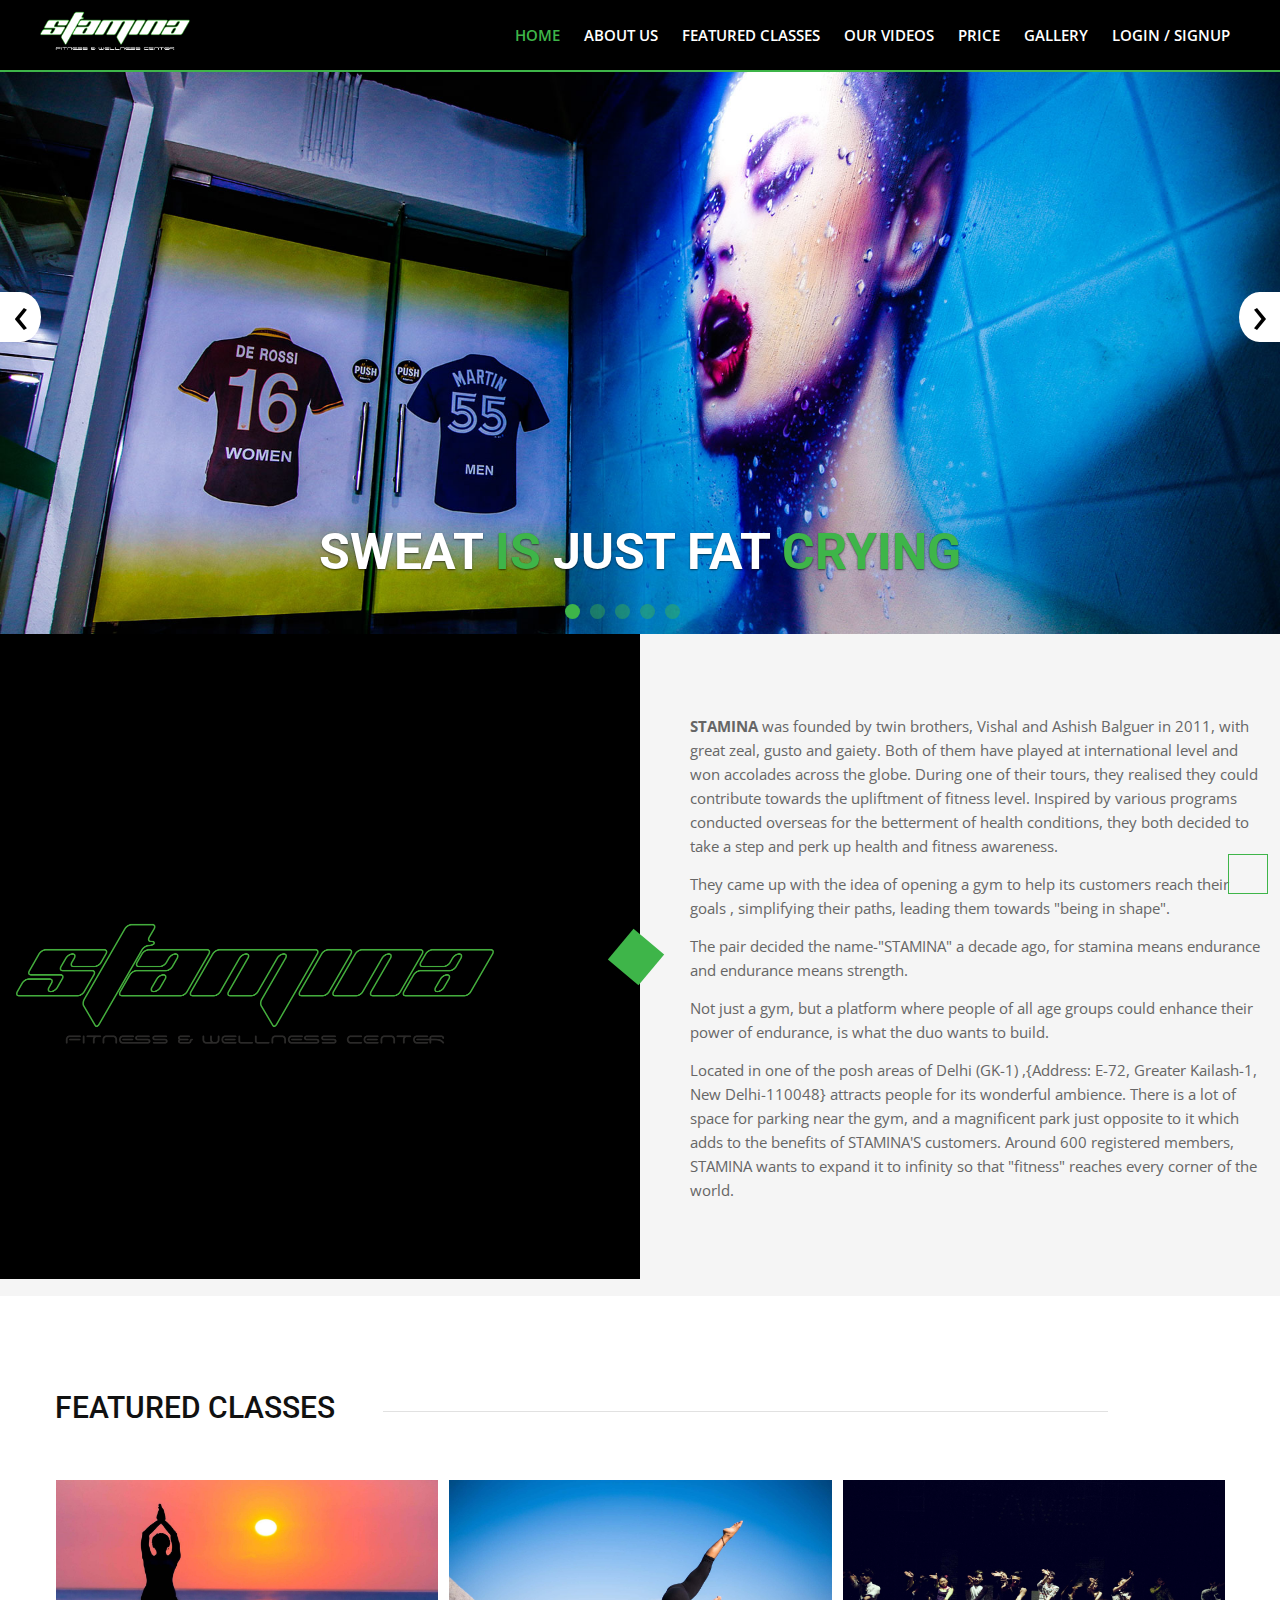
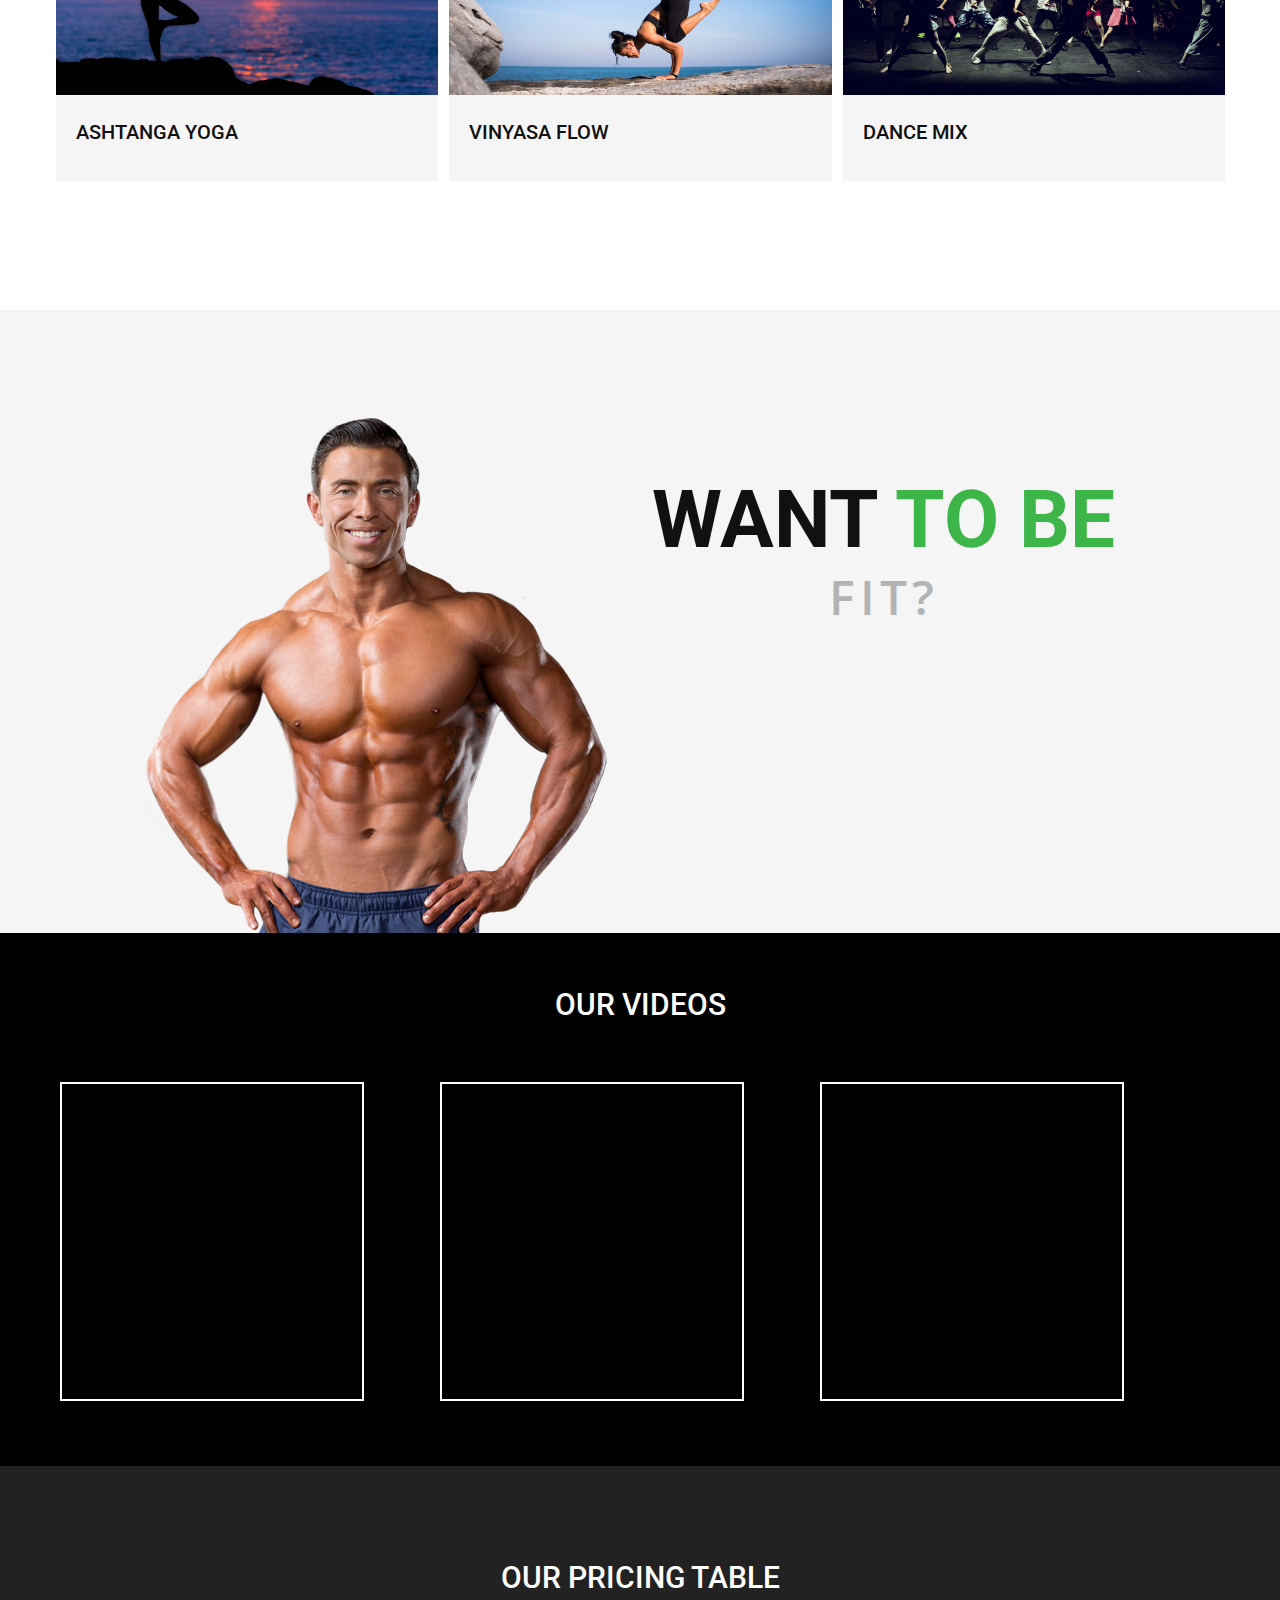
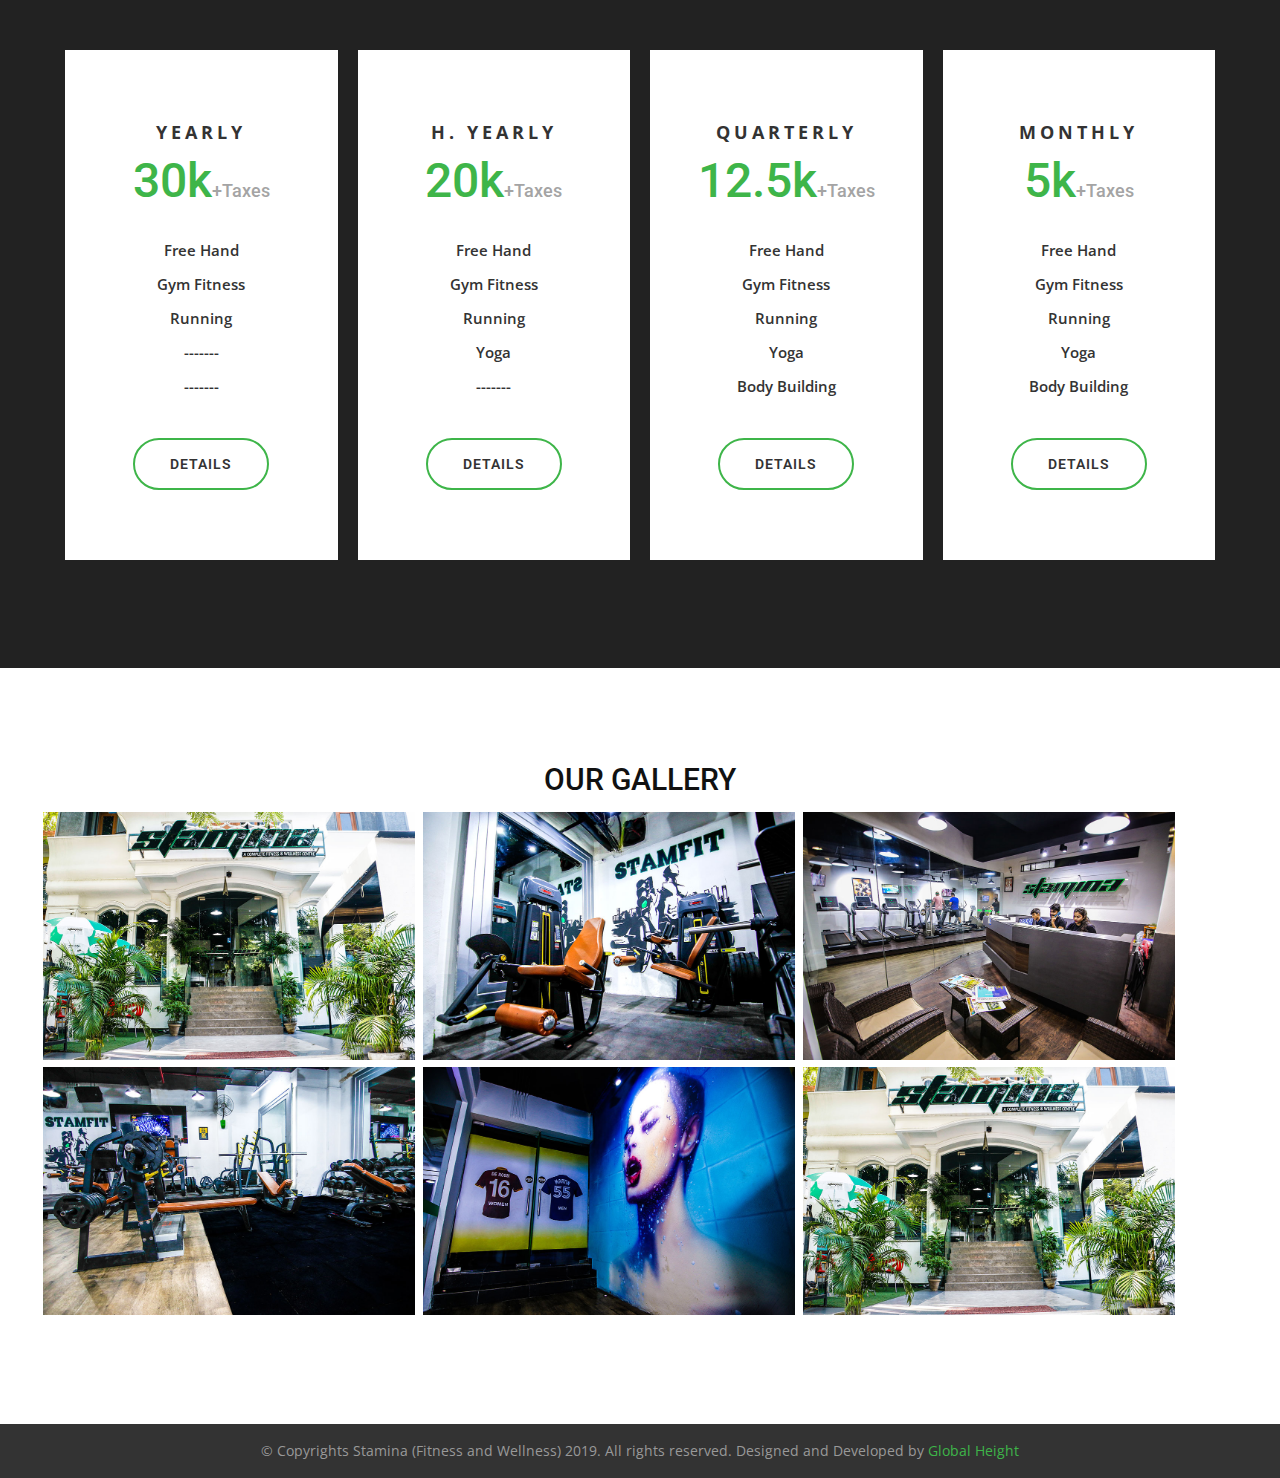
==== commit d983fd6d: "remove css code" ====
--- a/index.html
+++ b/index.html
@@ -340,28 +340,26 @@
         <!-- Start class schedule area -->
         <div class="class-schedule" id="schedule">
             <div class="container">
-                <div class="row">
-                    <div class="col-lg-12 col-md-12 col-sm-12 col-xs-12">
+               
                         <div class="section-title">
                             <h2>Our Videos</h2>
                         </div>
-                    </div>
-                </div>
-                <div class="row portfolioContainer gallery-wrapper zoom-gallery" style="position: relative; height: 329px;">
-                    <div class="col-lg-4 col-md-4 col-sm-4 col-xs-12 Yoga Gym" style="position: absolute; left: 0px; top: 0px;">
+                  
+                <div  style="position: relative; height: 329px;">
+                    <div class="col-md-4" style="position: absolute; left: 0px; top: 0px;">
                         <div class="gallery-boxeas">
                             <iframe width="100%" height="315" src="https://www.youtube.com/embed/RDUNcm5e3fc" frameborder="0" allow="autoplay; encrypted-media" allowfullscreen=""></iframe>
                         </div>
                     </div>
 
 
-                    <div class="col-lg-4 col-md-4 col-sm-4 col-xs-12 Yoga Gym" style="position: absolute; left: 380px; top: 0px;">
+                    <div style="position: absolute; left: 380px; top: 0px;">
                         <div class="gallery-boxeas">
                             <iframe width="100%" height="315" src="https://www.youtube.com/embed/rJl1Ot7H3kY" frameborder="0" allow="autoplay; encrypted-media" allowfullscreen=""></iframe>
                         </div>
                     </div>
 
-                    <div class="col-lg-4 col-md-4 col-sm-4 col-xs-12 Yoga Gym" style="position: absolute; left: 760px; top: 0px;">
+                    <div style="position: absolute; left: 760px; top: 0px;">
                         <div class="gallery-boxeas">
                             <iframe width="100%" height="315" src="https://www.youtube.com/embed/jFDiUPGBBL8" frameborder="0" allow="autoplay; encrypted-media" allowfullscreen=""></iframe>
                         </div>
--- a/css/style.css
+++ b/css/style.css
@@ -2954,11 +2954,12 @@
 ===========================================================*/
 .class-schedule {
   background: #000000 url(img/class-schedule.png) 0 0 no-repeat;
-  background-size: cover;
+  /* background-size: cover; */
   background-attachment: fixed;
   padding: 60px 0px;
-}
-@media (min-width: 992px) and (max-width: 1199px) {
+  /* width: 100%; */
+}
+/* @media (min-width: 992px) and (max-width: 1199px) {
   .class-schedule {
     padding: 90px 0 0;
   }
@@ -2982,38 +2983,38 @@
   .class-schedule {
     padding: 50px 0 0;
   }
-}
+} */
 .class-schedule .section-title h2 {
   color: #ffffff;
   margin-bottom: 60px;
   text-align: center;
 }
-.class-schedule-wrap {
-  background: #3EB549;
-  padding: 65px 50px;
-}
-.class-schedule-wrap ul.nav-tabs {
-  border: none;
-  margin-bottom: 45px;
-}
-.class-schedule-wrap .nav-tabs {
-  text-align: center;
-}
-.class-schedule-wrap .nav-tabs li {
-  display: inline-block;
-  float: inherit;
-  margin: 0;
-}
-.class-schedule-wrap .nav-tabs li a {
-  background: #dd4813;
-  border: none;
-  border-radius: 30px;
-  color: #ffffff;
-  margin-right: 10px;
-  margin-bottom: 5px;
-  padding: 12px 34px;
-}
-.class-schedule-wrap .nav-tabs li.active a {
+  /* .class-schedule-wrap {
+    background: #3EB549;
+    padding: 65px 50px;
+  }
+  .class-schedule-wrap ul.nav-tabs {
+    border: none;
+    margin-bottom: 45px;
+  }
+  .class-schedule-wrap .nav-tabs {
+    text-align: center;
+  }
+  .class-schedule-wrap .nav-tabs li {
+    display: inline-block;
+    float: inherit;
+    margin: 0;
+  }
+  .class-schedule-wrap .nav-tabs li a {
+    background: #dd4813;
+    border: none;
+    border-radius: 30px;
+    color: #ffffff;
+    margin-right: 10px;
+    margin-bottom: 5px;
+    padding: 12px 34px;
+  } */
+/* .class-schedule-wrap .nav-tabs li.active a {
   background: #ffffff;
   color: #111111;
   border: none;
@@ -3063,11 +3064,11 @@
   font-size: 15px;
   color: #666666;
   padding: 12px 20px;
-}
-.class-schedule-tab ul li:nth-child(4) a:hover {
+} */
+/* .class-schedule-tab ul li:nth-child(4) a:hover {
   background: #000000;
   color: #ffffff;
-}
+} */
 /*=============  End of Class schedule style  =============*/
 /*==========================================================
 =                  08. What clients say style              =
@@ -6140,7 +6141,7 @@
 
 .gallery-boxeas{
 	border: solid 2px #fff;
-    margin: 5px;
+  margin: 5px;
 }
 
 .glery{ text-align: center;}
